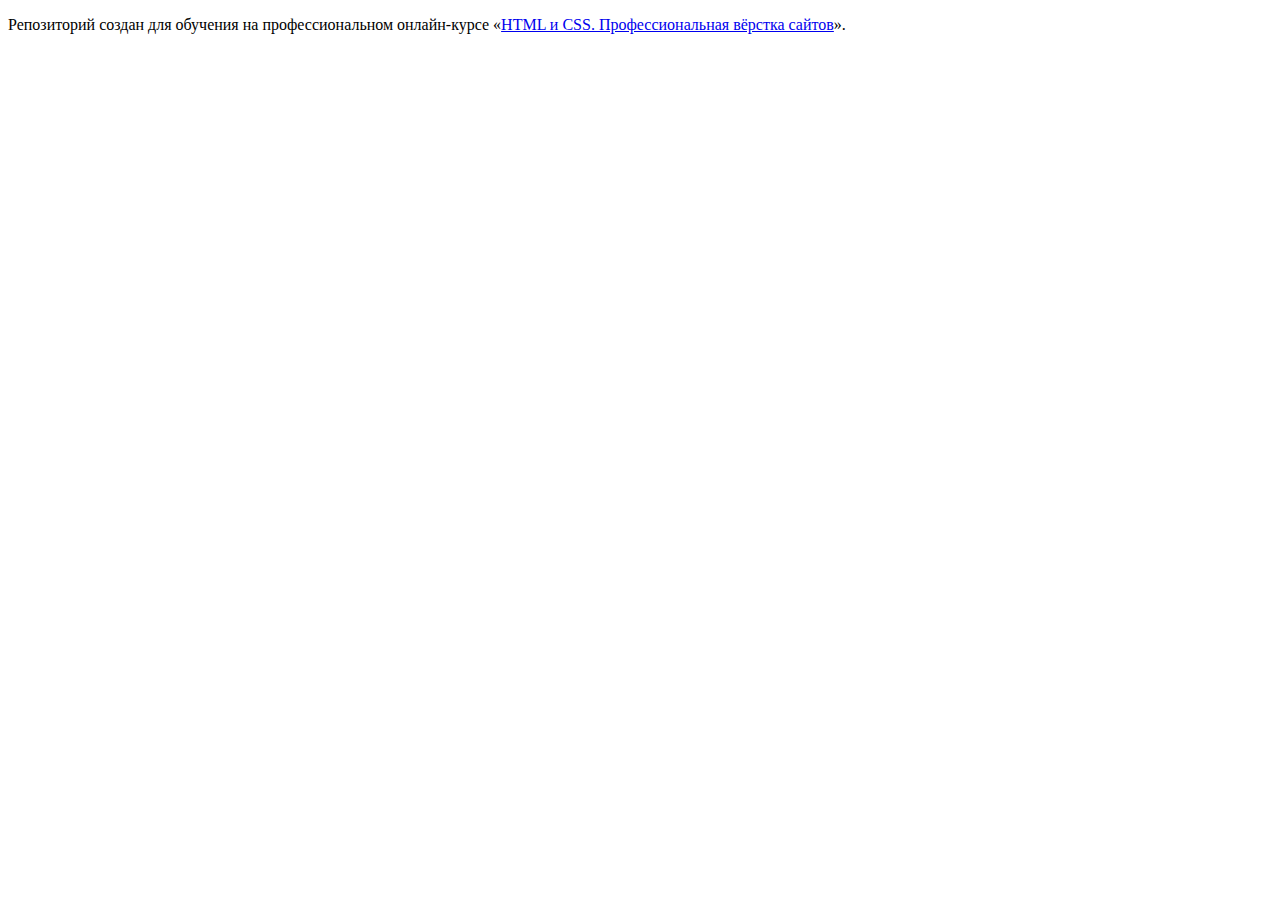
==== index.html @ 9b31ccfd ":hatching_chick:" ====
<!DOCTYPE html>
<html lang="ru">
  <head>
    <meta charset="utf-8">
    <title>HTML Academy: Девайс</title>
  </head>
  <body>

    <p>Репозиторий создан для обучения на профессиональном онлайн‑курсе «<a href="https://htmlacademy.ru/intensive/htmlcss">HTML и CSS. Профессиональная вёрстка сайтов</a>».</p>

  </body>
</html>
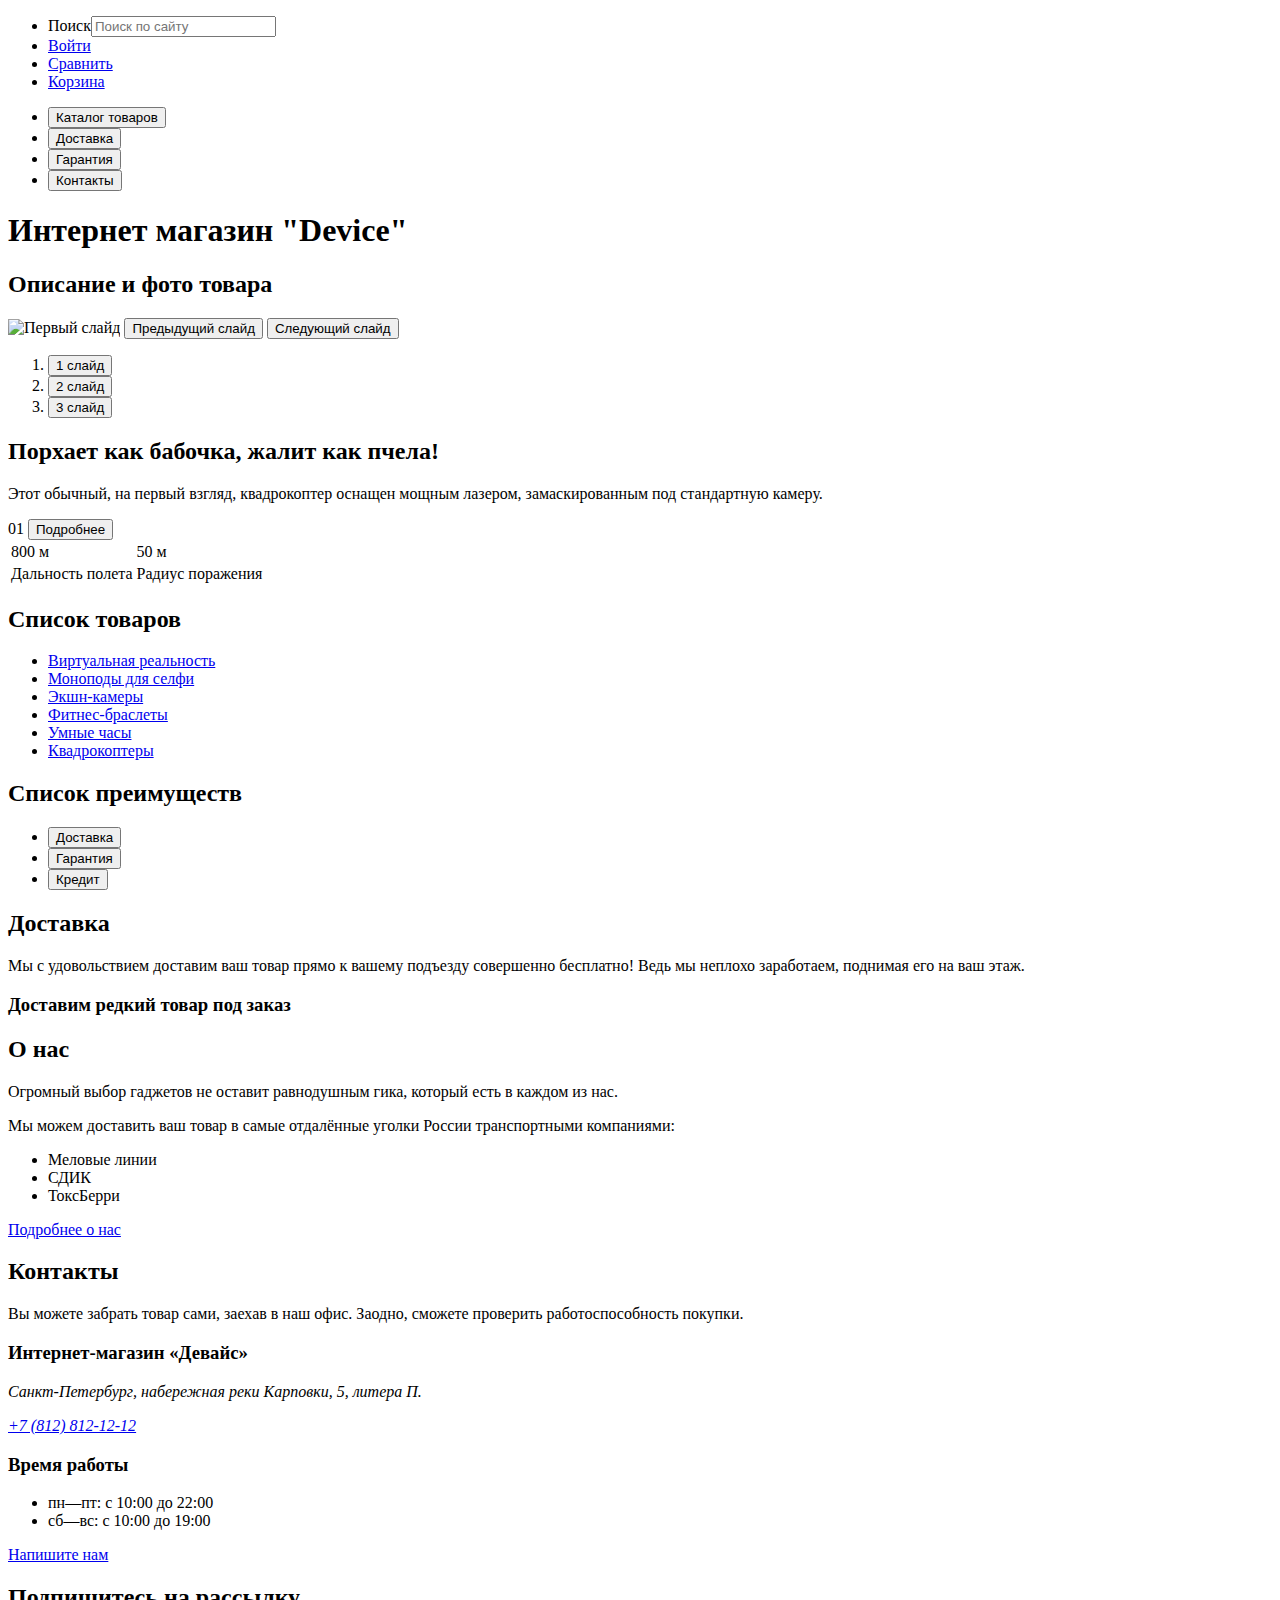
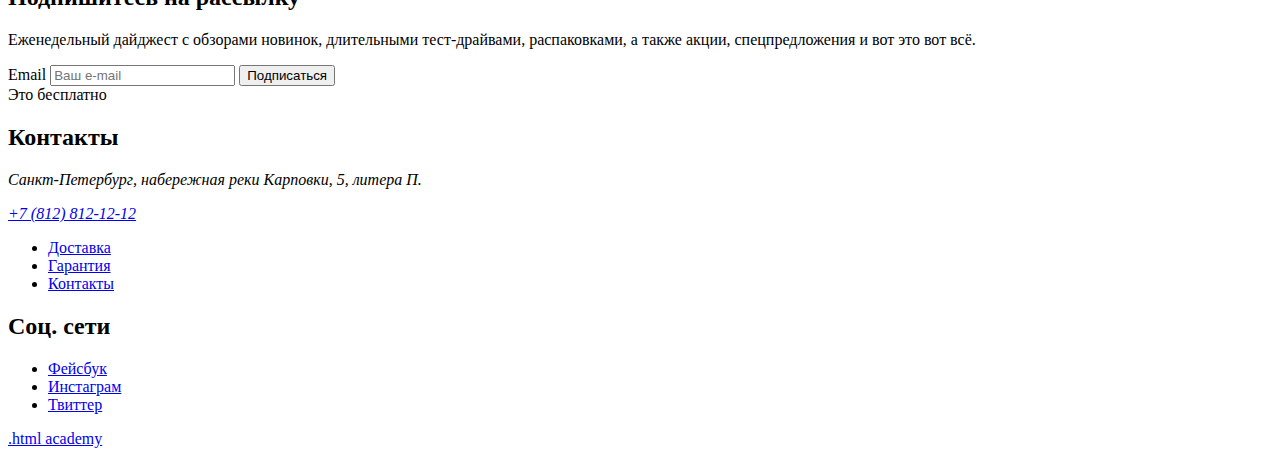
==== commit a4a8a93f: "Update index.html" ====
--- a/index.html
+++ b/index.html
@@ -5,8 +5,208 @@
     <title>HTML Academy: Девайс</title>
   </head>
   <body>
-
-    <p>Репозиторий создан для обучения на профессиональном онлайн‑курсе «<a href="https://htmlacademy.ru/intensive/htmlcss">HTML и CSS. Профессиональная вёрстка сайтов</a>».</p>
-
+    <header class="page-header">
+      <nav class="main-navigation">
+        <ul class="navigation-list navigation-user">
+          <li class="navigation-item">
+            <label class="visually-hidden">
+                Поиск<input type="search" name="search" id="search" placeholder="Поиск по сайту">
+            </label>
+          </li>
+          <li class="navigation-item">
+            <a class="navigation-link" href="#">Войти</a>
+          </li>
+          <li class="navigation-item">
+            <a class="navigation-link" href="#">Сравнить</a>
+          </li>
+          <li class="navigation-item">
+            <a class="navigation-link" href="#">Корзина</a>
+          </li>
+          </ul>
+          <ul class="navigation-list">
+          <li class="navigation-item">
+            <button class="navigation-button button">Каталог товаров</button>
+          </li>
+          <li class="navigation-item">
+            <button class="navigation-button button">Доставка</button>
+          </li>
+          <li class="navigation-item">
+            <button class="navigation-button button">Гарантия</button>
+          </li>
+          <li class="navigation-item">
+            <button class="navigation-button button">Контакты</button>
+          </li>
+          </ul>
+        </nav>
+    </header>
+    <main class="main-index">
+      <h1>Интернет магазин "Device"</h1>
+      <section class="slider">
+        <h2 class="visually-hidden">Описание и фото товара</h2>
+        <div class="gallery">
+            <img class="slider-image" src="" alt="Первый слайд">
+            <button class="slider-button slider-prev" type="button">
+              <span class="visually-hidden">Предыдущий слайд</span>
+            </button>
+            <button class="slider-button slider-next" type="button">
+              <span class="visually-hidden">Следующий слайд</span>
+            </button>
+            <ol class="slider-pagination">
+              <li class="slider-pagination-item">
+                <button class="slider-pagination-button">
+                  <span class="visually-hidden">1 слайд</span>
+                </button>
+              </li>
+              <li class="slider-pagination-item">
+                <button class="slider-pagination-button">
+                  <span class="visually-hidden">2 слайд</span>
+                </button>
+              </li>
+              <li class="slider-pagination-item">
+                <button class="slider-pagination-button">
+                  <span class="visually-hidden">3 слайд</span>
+                </button>
+              </li>
+            </ol>
+          </div>
+          <div class="describe">
+            <h2 class="describe-title">Порхает как бабочка, жалит как пчела!</h2>
+            <p class="describe-text">Этот обычный, на первый взгляд, квадрокоптер оснащен мощным лазером, замаскированным под стандартную камеру.</p>
+            <span class="describe-number">01</span>
+            <button class="button button-more">Подробнее</button>
+            <table class="information">
+              <tr>
+                <td class="information-title">800 м</td>
+                <td class="information-title">50 м</td>
+              </tr>
+              <tr>
+                <td class="information-subtitle">Дальность полета</td>
+                <td class="information-subtitle">Радиус поражения</td>
+              </tr>
+            </table>
+          </div>
+      </section>
+      <section class="products">
+        <h2 class="visually-hidden">Список товаров</h2>
+        <ul class="products-list">
+          <li class="products-item">
+            <a class="products-description" href="#">Виртуальная реальность</a>
+          </li>
+          <li class="products-item">
+            <a class="products-description" href="#">Моноподы для селфи</a>
+          </li>
+          <li class="products-item">
+            <a class="products-description" href="#">Экшн-камеры</a>
+          </li>
+          <li class="products-item">
+            <a class="products-description" href="#">Фитнес-браслеты</a>
+          </li>
+          <li class="products-item">
+            <a class="products-description" href="#">Умные часы</a>
+          </li>
+          <li class="products-item">
+            <a class="products-description" href="#">Квадрокоптеры</a>
+          </li>
+        </ul>
+      </section>
+      <section class="advantages">
+        <h2 class="visually-hidden">Список преимуществ</h2>
+        <ul>
+          <li>
+            <button class="button advantages-button">Доставка</button>
+          </li>
+          <li>
+            <button class="button advantages-button">Гарантия</button>
+          </li>
+          <li>
+            <button class="button advantages-button">Кредит</button>
+          </li>
+        </ul>
+      </section>
+        <section class="advantages-describe">
+          <h2>Доставка</h2>
+          <p>Мы с удовольствием доставим ваш товар прямо к вашему подъезду совершенно бесплатно! Ведь мы неплохо заработаем, поднимая его на ваш этаж.</p>
+        </section>
+        <h3>Доставим редкий товар под заказ</h3>
+        <section class="about-us">
+          <h2 class="about-title">О нас</h2>
+          <p>Огромный выбор гаджетов не оставит равнодушным гика, который есть в каждом из нас.</p>
+            <p>Мы можем доставить ваш товар в самые отдалённые уголки России транспортными компаниями:</p>
+            <ul class="transport-companies">
+              <li class="company company-1">Меловые линии</li>
+              <li class="company company-2">СДИК</li>
+              <li class="company company-3">ТоксБерри</li>
+            </ul>
+            <a class="button button-about" href="#">Подробнее о нас</a>
+        </section>
+        <section class="contacts">
+          <h2 class="contacts-title">Контакты</h2>
+          <p>Вы можете забрать товар сами, заехав в наш офис. Заодно, сможете проверить работоспособность покупки. </p>
+          <h3 class="contacts-subtitle">Интернет-магазин «Девайс»</h3>
+          <address class="contacts-address">
+            <p class="contacts-address-text">Санкт-Петербург, набережная реки Карповки, 5, литера П.</p>
+            <a class="contacts-phone" href="tel:78128121212">+7 (812) 812-12-12</a>
+          </address>
+          <h3 class="contacts-subtitle">Время работы</h3>
+          <ul class="contacts-schedule">
+            <li class="contacts-schedule-item">пн—пт: с 10:00 до 22:00</li>
+                <li class="contacts-schedule-item">сб—вс: с 10:00 до 19:00</li>
+          </ul>
+          <a class="button button-feedback" href="#">Напишите нам</a>
+        </section>
+        <section class="subscribe">
+          <h2 class="subscribe-title">Подпишитесь на рассылку</h2>
+          <p>Еженедельный дайджест с обзорами новинок, длительными тест-драйвами, распаковками, а также акции, спецпредложения и вот это вот всё.</p>
+          <form class="subscribe-form">
+                <label class="visually-hidden" for="email">Email</label>
+                <input type="email" name="email" id="email" placeholder="Ваш e-mail">
+                <input class="button subscribe-button" type="submit" value="Подписаться">
+          </form>
+            <span class="subscribe-text">Это бесплатно</span>
+        </section>
+    </main>
+    <footer class="page-footer">
+      <section class="footer-contacts">
+        <h2 class="visually-hidden">Контакты</h2>
+            <address class="footer-contacts-address">
+            <p class="footer-contacts-address-text">Санкт-Петербург, набережная реки Карповки, 5, литера П.</p>
+            <a class="footer-contacts-phone" href="tel:78128121212">+7 (812) 812-12-12</a>
+          </address>
+        </section>
+        <nav class="footer-nav">
+            <ul class="footer-navigation-list">
+          <li class="footer-navigation-item">
+            <a class="footer-navigation-link" href="#">Доставка</a>
+          </li>
+          <li class="footer-navigation-item">
+            <a class="footer-navigation-link" href="#">Гарантия</a>
+          </li>
+          <li class="footer-navigation-item">
+            <a class="footer-navigation-link" href="#">Контакты</a>
+          </li>
+          </ul>
+        </nav>
+        <section class="footer-social">
+          <h2 class="visually-hidden">Соц. сети</h2>
+          <ul class="footer-social-list">
+            <li class="footer-social-item">
+              <a class="link" href="#">
+                <span class="visually-hidden">Фейсбук</span>
+              </a>
+            </li>
+            <li class="footer-social-item">
+              <a class="link" href="#">
+                <span class="visually-hidden">Инстаграм</span>
+              </a>
+            </li>
+            <li class="footer-social-item">
+              <a class="link" href="#">
+                <span class="visually-hidden">Твиттер</span>
+              </a>
+            </li>
+          </ul>
+          <a class="htmlacademy-link visually-hidden" href="https://htmlacademy.ru/">.html academy</a></p>
+        </section>
+    </footer>
   </body>
 </html>
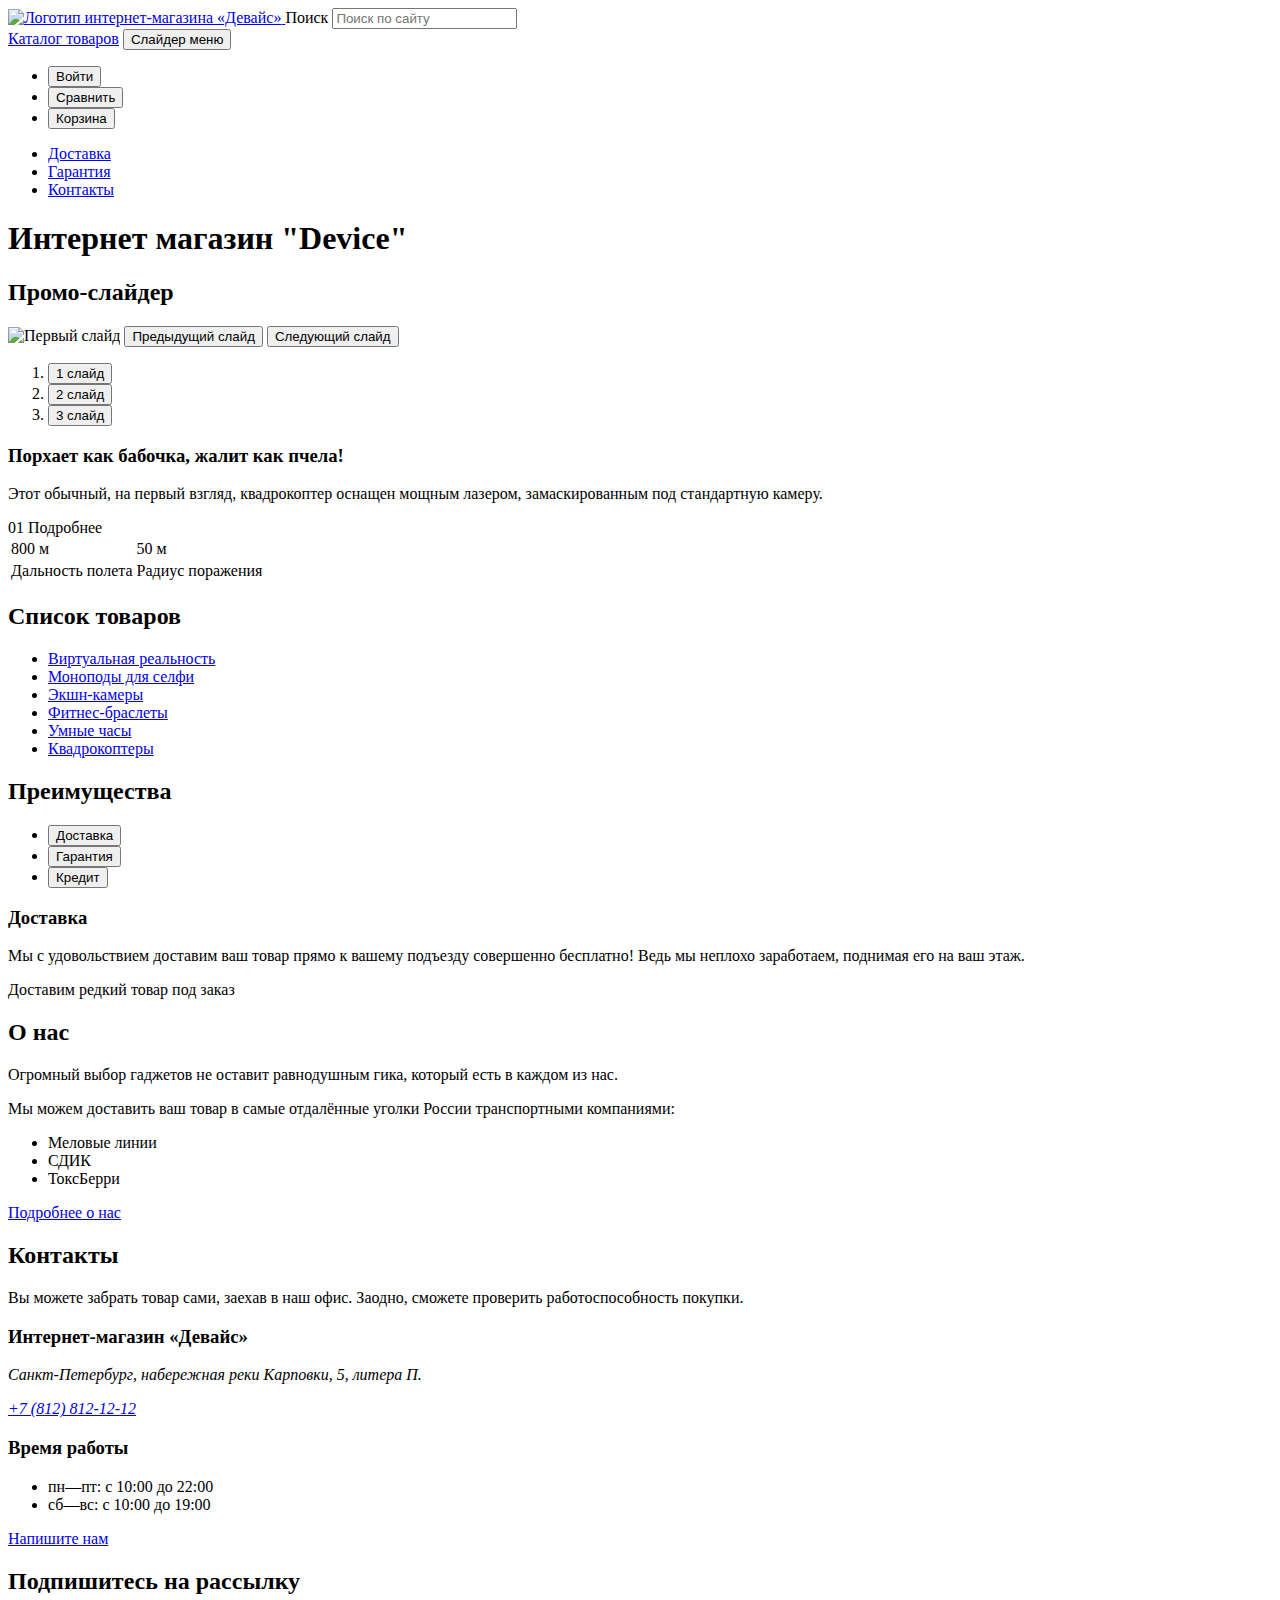
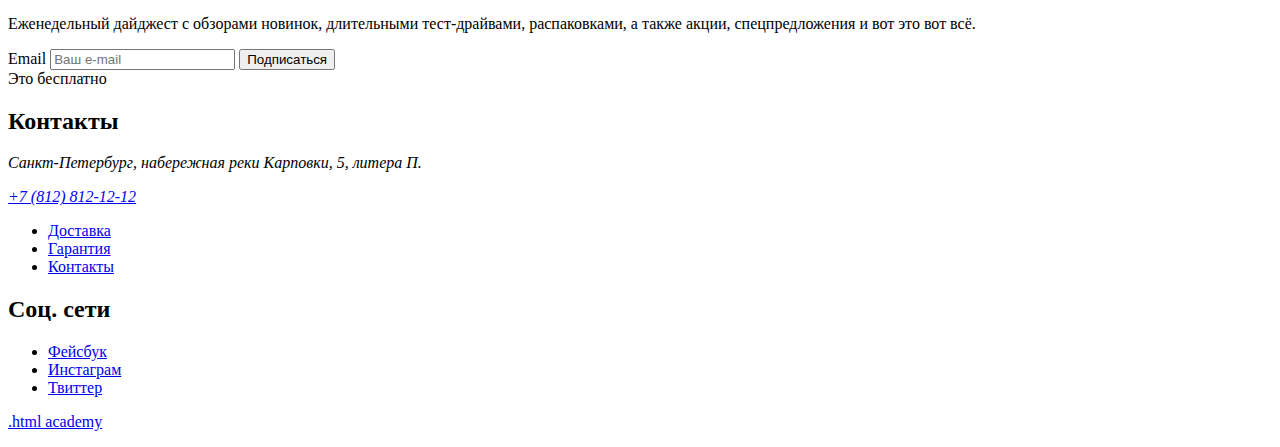
==== commit a13db73d: "Update index.html" ====
--- a/index.html
+++ b/index.html
@@ -6,43 +6,45 @@
   </head>
   <body>
     <header class="page-header">
-      <nav class="main-navigation">
-        <ul class="navigation-list navigation-user">
-          <li class="navigation-item">
-            <label class="visually-hidden">
-                Поиск<input type="search" name="search" id="search" placeholder="Поиск по сайту">
-            </label>
-          </li>
-          <li class="navigation-item">
-            <a class="navigation-link" href="#">Войти</a>
-          </li>
-          <li class="navigation-item">
-            <a class="navigation-link" href="#">Сравнить</a>
-          </li>
-          <li class="navigation-item">
-            <a class="navigation-link" href="#">Корзина</a>
-          </li>
-          </ul>
-          <ul class="navigation-list">
-          <li class="navigation-item">
-            <button class="navigation-button button">Каталог товаров</button>
-          </li>
-          <li class="navigation-item">
-            <button class="navigation-button button">Доставка</button>
-          </li>
-          <li class="navigation-item">
-            <button class="navigation-button button">Гарантия</button>
-          </li>
-          <li class="navigation-item">
-            <button class="navigation-button button">Контакты</button>
-          </li>
-          </ul>
-        </nav>
+      <header class="page-header">
+      <a class="navigation-logo" href="index.html">
+        <img class="page-header-logo" alt="Логотип интернет-магазина «Девайс»" src="">
+      </a>
+      <label class="visually-hidden">Поиск
+        <input class="search" type="search" name="search" id="search" placeholder="Поиск по сайту">
+      </label>
+      <nav class="main-nav">
+        <a class="button catalog-button" href="catalog.html">Каталог товаров</a>
+        <button class="button visually-hidden">Слайдер меню</button>
+      </nav>
+      <ul class="navigation-list navigation-user">
+        <li class="navigation-item">
+          <button class="button navigation-button">Войти</button>
+        </li>
+        <li class="navigation-item">
+          <button class="button navigation-button">Сравнить</button>
+        </li>
+        <li class="navigation-item">
+          <button class="button navigation-button">Корзина</button>
+        </li>
+      </ul>
+      <ul class="navigation-list navigation-site">
+        <li class="navigation-item">
+          <a class="button user-navigation-button" href="#">Доставка</a>
+        </li>
+        <li class="navigation-item">
+          <a class="button user-navigation-button" href="#">Гарантия</a>
+        </li>
+        <li class="navigation-item">
+          <a class="button user-navigation-button" href="#">Контакты</a>
+        </li>
+      </ul>
+    </header>
     </header>
     <main class="main-index">
       <h1>Интернет магазин "Device"</h1>
-      <section class="slider">
-        <h2 class="visually-hidden">Описание и фото товара</h2>
+      <section class="slider-describe">
+        <h2 class="visually-hidden">Промо-слайдер</h2>
         <div class="gallery">
             <img class="slider-image" src="" alt="Первый слайд">
             <button class="slider-button slider-prev" type="button">
@@ -68,12 +70,10 @@
                 </button>
               </li>
             </ol>
-          </div>
-          <div class="describe">
-            <h2 class="describe-title">Порхает как бабочка, жалит как пчела!</h2>
+            <h3 class="describe-title">Порхает как бабочка, жалит как пчела!</h3>
             <p class="describe-text">Этот обычный, на первый взгляд, квадрокоптер оснащен мощным лазером, замаскированным под стандартную камеру.</p>
             <span class="describe-number">01</span>
-            <button class="button button-more">Подробнее</button>
+            <a class="button button-more">Подробнее</a>
             <table class="information">
               <tr>
                 <td class="information-title">800 м</td>
@@ -85,6 +85,8 @@
               </tr>
             </table>
           </div>
+          <div>
+          </div>
       </section>
       <section class="products">
         <h2 class="visually-hidden">Список товаров</h2>
@@ -110,25 +112,25 @@
         </ul>
       </section>
       <section class="advantages">
-        <h2 class="visually-hidden">Список преимуществ</h2>
-        <ul>
-          <li>
-            <button class="button advantages-button">Доставка</button>
-          </li>
-          <li>
-            <button class="button advantages-button">Гарантия</button>
-          </li>
-          <li>
-            <button class="button advantages-button">Кредит</button>
-          </li>
-        </ul>
-      </section>
-        <section class="advantages-describe">
-          <h2>Доставка</h2>
+        <h2 class="visually-hidden">Преимущества</h2>
+        <div class="advantages-slider">
+          <ul class="advantages-list">
+            <li>
+              <button class="button advantages-button">Доставка</button>
+            </li>
+            <li>
+              <button class="button advantages-button">Гарантия</button>
+            </li>
+            <li>
+              <button class="button advantages-button">Кредит</button>
+            </li>
+          </ul>
+          <h3>Доставка</h3>
           <p>Мы с удовольствием доставим ваш товар прямо к вашему подъезду совершенно бесплатно! Ведь мы неплохо заработаем, поднимая его на ваш этаж.</p>
-        </section>
-        <h3>Доставим редкий товар под заказ</h3>
-        <section class="about-us">
+        </div>
+          <span class="advantages-text">Доставим редкий товар под заказ</span>
+      </section>
+      <section class="about-us">
           <h2 class="about-title">О нас</h2>
           <p>Огромный выбор гаджетов не оставит равнодушным гика, который есть в каждом из нас.</p>
             <p>Мы можем доставить ваш товар в самые отдалённые уголки России транспортными компаниями:</p>
@@ -138,8 +140,8 @@
               <li class="company company-3">ТоксБерри</li>
             </ul>
             <a class="button button-about" href="#">Подробнее о нас</a>
-        </section>
-        <section class="contacts">
+      </section>
+      <section class="contacts">
           <h2 class="contacts-title">Контакты</h2>
           <p>Вы можете забрать товар сами, заехав в наш офис. Заодно, сможете проверить работоспособность покупки. </p>
           <h3 class="contacts-subtitle">Интернет-магазин «Девайс»</h3>
@@ -153,17 +155,17 @@
                 <li class="contacts-schedule-item">сб—вс: с 10:00 до 19:00</li>
           </ul>
           <a class="button button-feedback" href="#">Напишите нам</a>
-        </section>
-        <section class="subscribe">
-          <h2 class="subscribe-title">Подпишитесь на рассылку</h2>
-          <p>Еженедельный дайджест с обзорами новинок, длительными тест-драйвами, распаковками, а также акции, спецпредложения и вот это вот всё.</p>
-          <form class="subscribe-form">
-                <label class="visually-hidden" for="email">Email</label>
-                <input type="email" name="email" id="email" placeholder="Ваш e-mail">
-                <input class="button subscribe-button" type="submit" value="Подписаться">
-          </form>
-            <span class="subscribe-text">Это бесплатно</span>
-        </section>
+      </section>
+      <section class="subscribe">
+        <h2 class="subscribe-title">Подпишитесь на рассылку</h2>
+        <p>Еженедельный дайджест с обзорами новинок, длительными тест-драйвами, распаковками, а также акции, спецпредложения и вот это вот всё.</p>
+        <form class="subscribe-form">
+          <label class="visually-hidden" for="email">Email</label>
+          <input type="email" name="email" id="email" placeholder="Ваш e-mail">
+          <input class="button subscribe-button" type="submit" value="Подписаться">
+        </form>
+          <span class="subscribe-text">Это бесплатно</span>
+      </section>
     </main>
     <footer class="page-footer">
       <section class="footer-contacts">
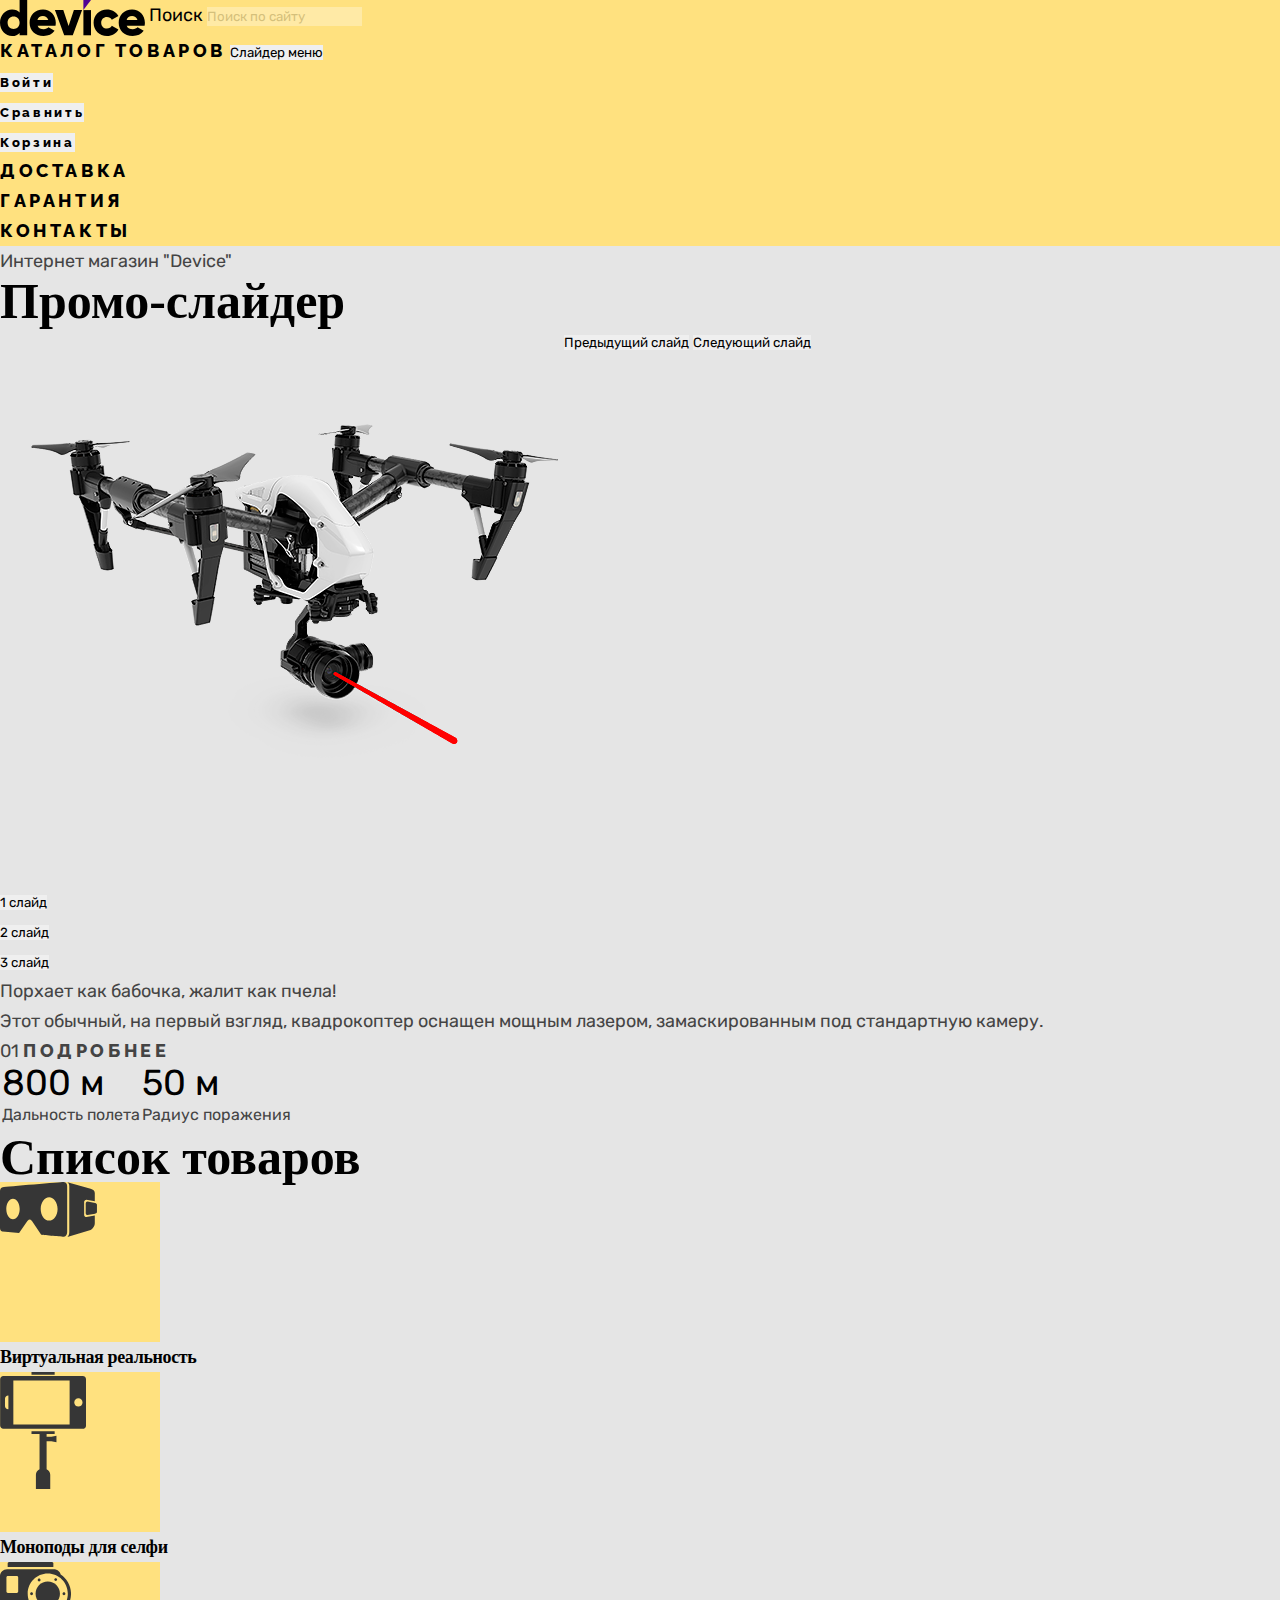
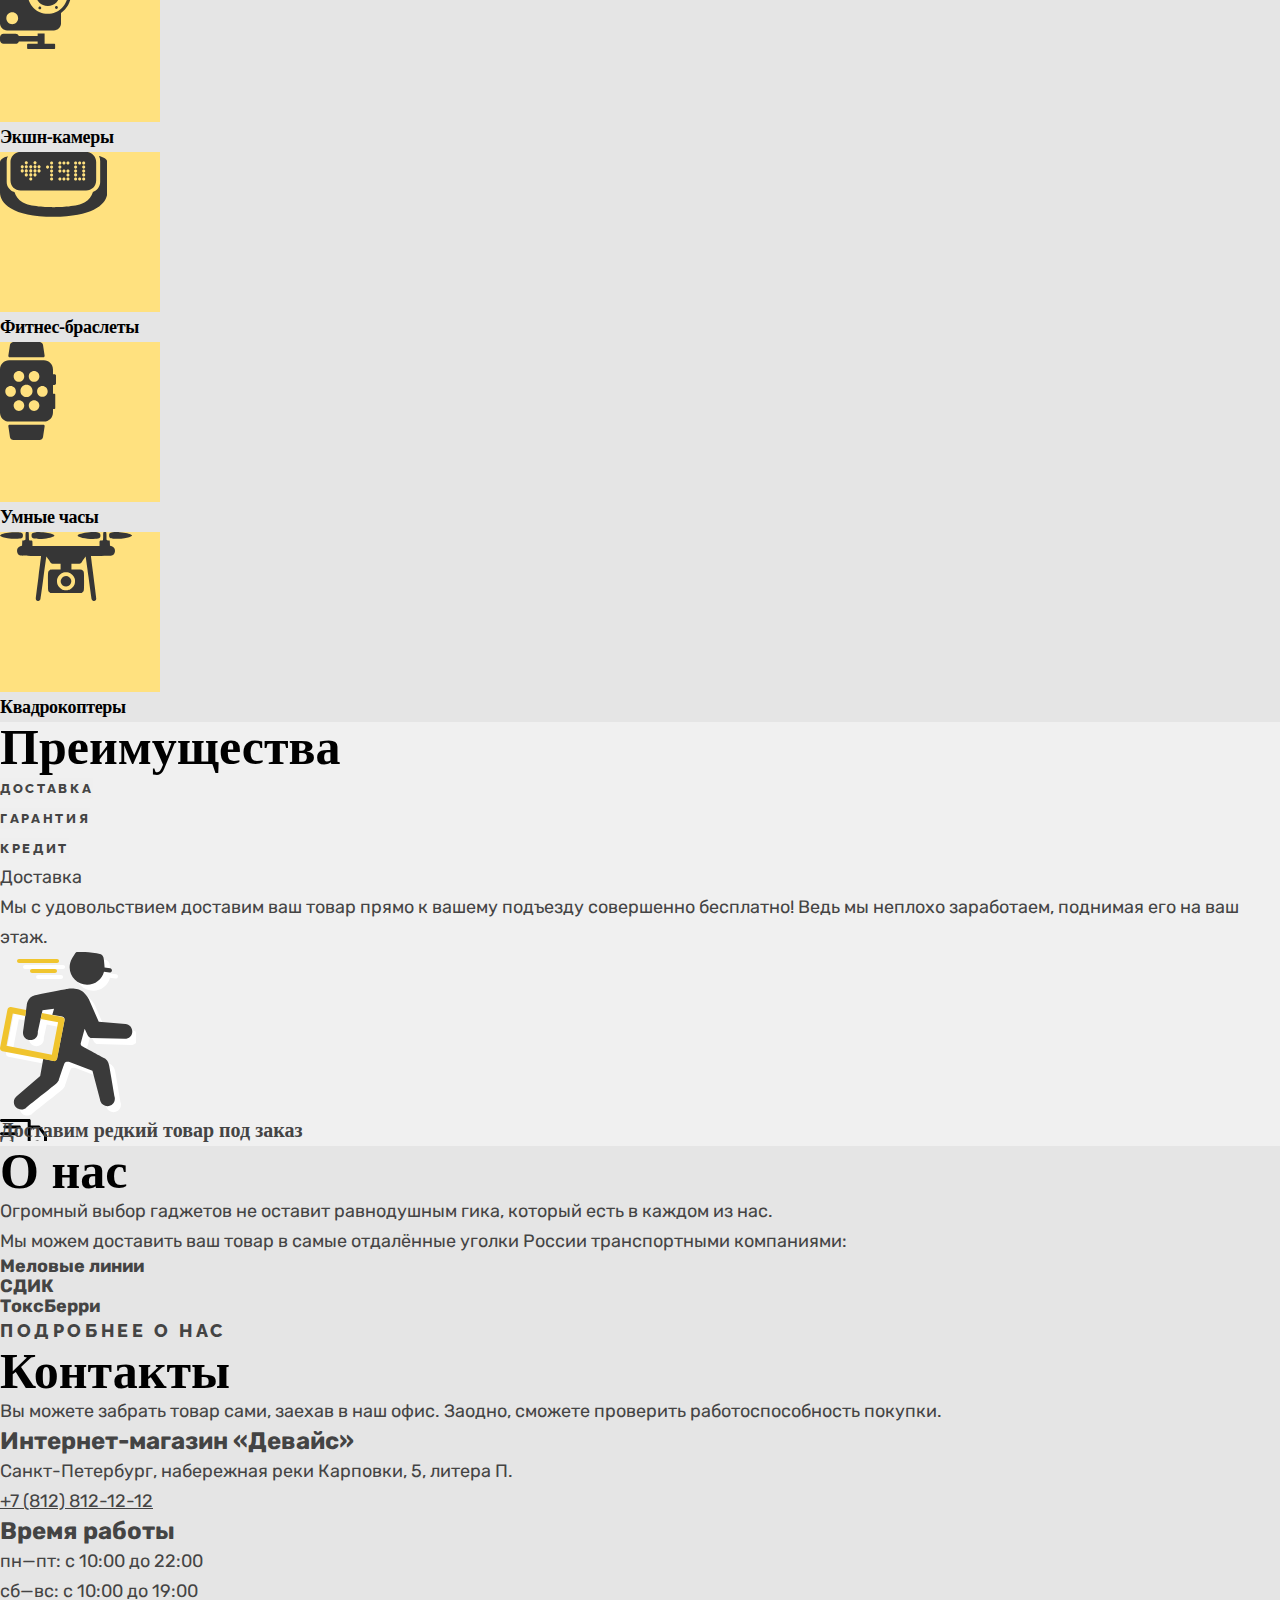
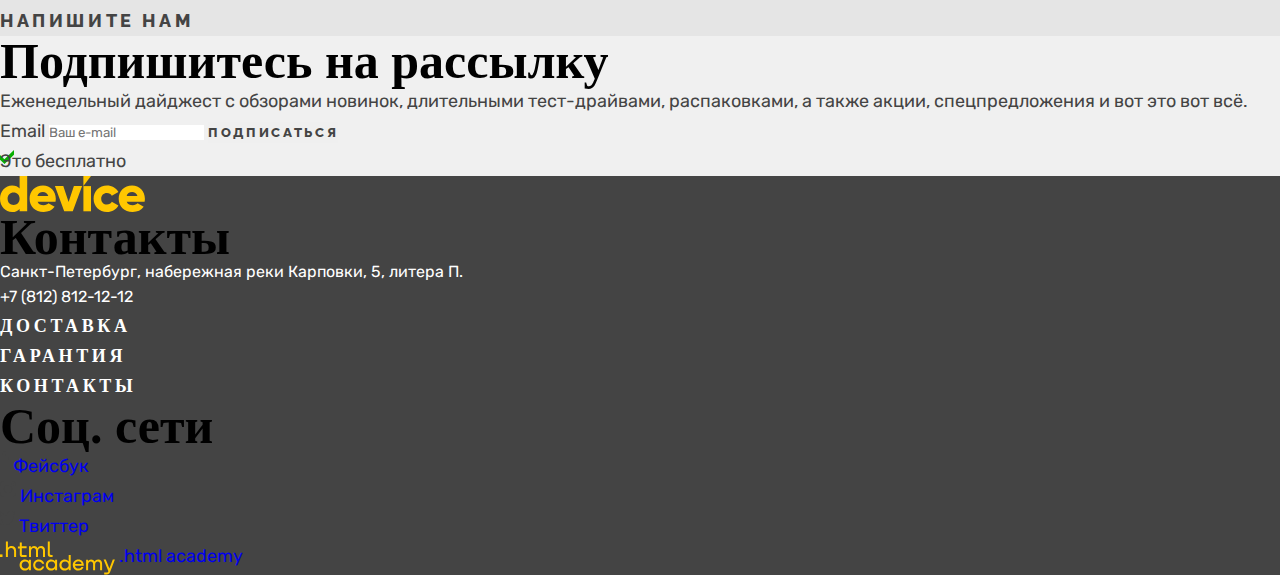
==== commit 96231b55: "Графика и базовая стилизация страниц" ====
--- a/index.html
+++ b/index.html
@@ -2,20 +2,21 @@
 <html lang="ru">
   <head>
     <meta charset="utf-8">
+    <link rel="stylesheet" href="css/styles.css">
     <title>HTML Academy: Девайс</title>
   </head>
   <body>
     <header class="page-header">
       <header class="page-header">
       <a class="navigation-logo" href="index.html">
-        <img class="page-header-logo" alt="Логотип интернет-магазина «Девайс»" src="">
+        <img class="page-header-logo" src="img/main-logo.svg" alt="Логотип интернет-магазина «Девайс»" width="145" height="36">
       </a>
       <label class="visually-hidden">Поиск
         <input class="search" type="search" name="search" id="search" placeholder="Поиск по сайту">
       </label>
       <nav class="main-nav">
         <a class="button catalog-button" href="catalog.html">Каталог товаров</a>
-        <button class="button visually-hidden">Слайдер меню</button>
+        <button class="button-menu visually-hidden">Слайдер меню</button>
       </nav>
       <ul class="navigation-list navigation-user">
         <li class="navigation-item">
@@ -42,11 +43,11 @@
     </header>
     </header>
     <main class="main-index">
-      <h1>Интернет магазин "Device"</h1>
+      <h1 class="visually-hidden">Интернет магазин "Device"</h1>
       <section class="slider-describe">
         <h2 class="visually-hidden">Промо-слайдер</h2>
         <div class="gallery">
-            <img class="slider-image" src="" alt="Первый слайд">
+            <img class="slider-image" src="img/slider-1.png" alt="Первый слайд" width="560" height="560">
             <button class="slider-button slider-prev" type="button">
               <span class="visually-hidden">Предыдущий слайд</span>
             </button>
@@ -73,7 +74,7 @@
             <h3 class="describe-title">Порхает как бабочка, жалит как пчела!</h3>
             <p class="describe-text">Этот обычный, на первый взгляд, квадрокоптер оснащен мощным лазером, замаскированным под стандартную камеру.</p>
             <span class="describe-number">01</span>
-            <a class="button button-more">Подробнее</a>
+            <a class="button button-more" href="#">Подробнее</a>
             <table class="information">
               <tr>
                 <td class="information-title">800 м</td>
@@ -92,23 +93,29 @@
         <h2 class="visually-hidden">Список товаров</h2>
         <ul class="products-list">
           <li class="products-item">
-            <a class="products-description" href="#">Виртуальная реальность</a>
-          </li>
-          <li class="products-item">
-            <a class="products-description" href="#">Моноподы для селфи</a>
-          </li>
-          <li class="products-item">
-            <a class="products-description" href="#">Экшн-камеры</a>
-          </li>
-          <li class="products-item">
-            <a class="products-description" href="#">Фитнес-браслеты</a>
-          </li>
-          <li class="products-item">
-            <a class="products-description" href="#">Умные часы</a>
-          </li>
-          <li class="products-item">
-            <a class="products-description" href="#">Квадрокоптеры</a>
-          </li>
+            <img class="product-picture" src="img/product-1.svg" alt="VR" width="97" height="55">
+          </li>
+          <a class="products-description" href="#">Виртуальная реальность</a>
+          <li class="products-item">
+            <img class="product-picture" src="img/product-2.svg" alt="Моноподы" width="86" height="117">
+          </li>
+          <a class="products-description" href="#">Моноподы для селфи</a>
+          <li class="products-item">
+            <img class="product-picture" src="img/product-3.svg" alt="Камеры" width="71" height="87">
+          </li>
+          <a class="products-description" href="#">Экшн-камеры</a>
+          <li class="products-item">
+            <img class="product-picture" src="img/product-4.svg" alt="Браслеты" width="107" height="65">
+          </li>
+          <a class="products-description" href="#">Фитнес-браслеты</a>
+          <li class="products-item">
+            <img class="product-picture" src="img/product-5.svg" alt="Часы" width="56" height="98">
+          </li>
+          <a class="products-description" href="#">Умные часы</a>
+          <li class="products-item">
+            <img class="product-picture" src="img/product-6.svg" alt="Квадрокоптеры" width="132" height="69">
+          </li>
+          <a class="products-description" href="#">Квадрокоптеры</a>
         </ul>
       </section>
       <section class="advantages">
@@ -127,6 +134,7 @@
           </ul>
           <h3>Доставка</h3>
           <p>Мы с удовольствием доставим ваш товар прямо к вашему подъезду совершенно бесплатно! Ведь мы неплохо заработаем, поднимая его на ваш этаж.</p>
+          <img src="img/delivery.svg">
         </div>
           <span class="advantages-text">Доставим редкий товар под заказ</span>
       </section>
@@ -168,15 +176,18 @@
       </section>
     </main>
     <footer class="page-footer">
+      <a class="footer-logo" href="index.html">
+        <img class="footer-logo" src="img/footer-logo.svg" alt="Логотип интернет-магазина «Девайс»" width="145" height="36">
+      </a>
       <section class="footer-contacts">
         <h2 class="visually-hidden">Контакты</h2>
-            <address class="footer-contacts-address">
+          <address class="footer-contacts-address">
             <p class="footer-contacts-address-text">Санкт-Петербург, набережная реки Карповки, 5, литера П.</p>
             <a class="footer-contacts-phone" href="tel:78128121212">+7 (812) 812-12-12</a>
           </address>
-        </section>
-        <nav class="footer-nav">
-            <ul class="footer-navigation-list">
+      </section>
+      <div class="footer-nav">
+        <ul class="footer-navigation-list">
           <li class="footer-navigation-item">
             <a class="footer-navigation-link" href="#">Доставка</a>
           </li>
@@ -186,29 +197,33 @@
           <li class="footer-navigation-item">
             <a class="footer-navigation-link" href="#">Контакты</a>
           </li>
-          </ul>
-        </nav>
-        <section class="footer-social">
-          <h2 class="visually-hidden">Соц. сети</h2>
-          <ul class="footer-social-list">
-            <li class="footer-social-item">
-              <a class="link" href="#">
-                <span class="visually-hidden">Фейсбук</span>
-              </a>
-            </li>
-            <li class="footer-social-item">
-              <a class="link" href="#">
-                <span class="visually-hidden">Инстаграм</span>
-              </a>
-            </li>
-            <li class="footer-social-item">
-              <a class="link" href="#">
-                <span class="visually-hidden">Твиттер</span>
-              </a>
-            </li>
-          </ul>
-          <a class="htmlacademy-link visually-hidden" href="https://htmlacademy.ru/">.html academy</a></p>
-        </section>
+        </ul>
+      </div>
+      <section class="footer-social">
+        <h2 class="visually-hidden">Соц. сети</h2>
+        <ul class="footer-social-list">
+          <li class="footer-social-item">
+            <a class="link" href="#">
+              <img src="img/facebook-logo.svg" alt="Логотип фейсбука" width="9" height="18">
+              <span class="visually-hidden">Фейсбук</span>
+            </a>
+          </li>
+          <li class="footer-social-item">
+            <a class="link" href="#">
+              <img src="img/inst-logo.svg" alt="Логотип инстаграмма" width="16" height="16">
+              <span class="visually-hidden">Инстаграм</span>
+            </a>
+          </li>
+          <li class="footer-social-item">
+            <a class="link" href="#">
+              <img src="img/twit-logo.svg" alt="Логотип твиттера" width="15" height="14">
+              <span class="visually-hidden">Твиттер</span>
+            </a>
+          </li>
+        </ul>
+        <img src="img/html-logo.svg" alt="Логитип академии" width="115" height="34">
+        <a class="htmlacademy-link visually-hidden" href="https://htmlacademy.ru/">.html academy</a></p>
+      </section>
     </footer>
   </body>
 </html>
--- a/css/styles.css
+++ b/css/styles.css
@@ -0,0 +1,302 @@
+@font-face {
+font-family: "Rubik";
+font-style: normal;
+font-weight: 400;
+src: url("../fonts/rubik/rubik-400.woff2") format("woff2");
+font-display: swap;
+}
+
+@font-face {
+font-family: "Rubik";
+font-style: normal;
+font-weight: 700;
+src: url("../fonts/rubik/rubik-700.woff2") format("woff2");
+font-display: swap;
+}
+
+@font-face {
+font-family: "Rubik";
+font-style: normal;
+font-weight: 800;
+src: url("../fonts/rubik/rubik-800.woff2") format("woff2");
+font-display: swap;
+}
+
+@font-face{
+  font-family: "Ralewey";
+  font-style: normal;
+  font-weight: 800;
+  src: url("../fonts/raleway/raleway-800.woff2") format("woff2");
+  font-display: swap;
+}
+
+/*Обнуление*/
+*{
+  padding: 0;
+  margin: 0;
+  border: 0;
+}
+*,*:before,*:after{
+  -moz-box-sizing: border-box;
+  -webkit-box-sizing: border-box;
+  box-sizing: border-box;
+}
+:focus,:active{outline: none;}
+a:focus,a:active{outline: none;}
+
+nav,footer,header,aside{display: block;}
+
+html,body{
+  height: 100%;
+  width: 100%;
+  font-size: 100%;
+  line-height: 1;
+  font-size: 14px;
+  -ms-text-size-adjust: 100%;
+  -moz-text-size-adjust: 100%;
+  -webkit-text-size-adjust: 100%;
+}
+input,button,textarea{font-family:inherit;}
+
+input::-ms-clear{display: none;}
+button{cursor: pointer;}
+button::-moz-focus-inner {padding:0;border:0;}
+a, a:visited{text-decoration: none;}
+a:hover{text-decoration: none;}
+ul li{list-style: none;}
+img{vertical-align: top;}
+
+h1,h2,h3,h4,h5,h6{font-size:inherit;font-weight: 400;}
+/*--------------------*/
+
+body{
+  font-family: "Rubik", sans-serif;
+  font-size: 18px;
+  line-height: 30px;
+  background-color: #E5E5E5;
+  color: #444444;
+}
+
+h2{
+  font-family: Raleway;
+  font-weight: 800;
+  font-size: 50px;
+  line-height: 50px;
+  color: #000;
+}
+
+address{
+  font-style: normal;
+}
+
+/*
+.visually-hidden{
+  display: none;
+}
+*/
+
+.button{
+  font-family: "Ralewey", sans-serif;
+  line-height: 21px;
+  font-weight: 800;
+  text-align: center;
+  text-decoration: none;
+  letter-spacing: 0.2em;
+  text-transform: uppercase;
+  color: inherit;
+}
+
+.navigation-button{
+  font-weight: normal;
+  line-height: 19px;
+  text-transform: none;
+}
+
+.page-header{
+  background-color: #FFE17F;
+  color: #000;
+}
+
+.search{
+  line-height: 19px;
+  color: #000;
+  opacity: 0.3;
+}
+
+/*.describe-number{
+  font-family: Rubik;
+  font-weight: 800;
+  font-size: 180px;
+  line-height: 30px;
+}
+*/
+
+.information-title{
+  font-size: 36px;
+  color: #000;
+}
+
+.information-subtitle{
+  font-size: 16px;
+}
+
+
+.products-item{
+  width: 160px;
+  height: 160px;
+  background: #FFE17F;
+}
+
+.products-description{
+  font-family: Raleway;
+  font-weight: 800;
+  line-height: 24px;
+  letter-spacing: -0.02em;
+  color: #000;
+}
+
+.advantages,
+.advantages-text,
+.subscribe{
+  background-color: #F0F0F0;
+}
+
+.advantages-text{
+  font-family: Raleway;
+  font-weight: 800;
+  font-size: 20px;
+  line-height: 23px;
+  text-align: center;
+  letter-spacing: 0.2em
+  text-transform: uppercase;
+  background: url(../img/delivery-bus.svg) no-repeat;
+}
+
+.company{
+  font-weight: 700;
+  font-size: 18px;
+  line-height: 20px;
+}
+
+.contacts-subtitle{
+  font-weight: 700;
+  font-size: 24px;
+}
+
+.contacts-phone{
+  color: inherit;
+  text-decoration-line: underline;
+}
+
+.email{
+  color: #444444;
+  opacity: 0.5;
+}
+
+.subscribe-text{
+  background: url(../img/Free.svg) no-repeat;
+}
+
+.page-footer{
+  background-color: #444444;
+  color: #FFF;
+}
+
+.footer-contacts-address a,
+.footer-contacts-address p{
+  font-family: Rubik;
+  font-size: 16px;
+  line-height: 19px;
+  color: inherit;
+}
+
+.footer-navigation-link{
+  font-family: Raleway;
+  font-weight: 800;
+  line-height: 21px;
+  text-align: center;
+  letter-spacing: 0.2em;
+  text-transform: uppercase;
+  color: inherit;
+}
+
+option{
+  color:#000;
+}
+
+.inner-header-title{
+  font-family: Raleway;
+  font-size: 50px;
+  line-height: 50px;
+  font-weight: 800;
+  color: #000;
+}
+
+.breadcrumbs-link{
+  font-size: 16px;
+  line-height: 19px;
+  color: #000;
+  opacity: 0.6;
+}
+
+.catalog-products{
+  background-color: #EBEBEB;
+}
+
+.catalog-products-title{
+  font-family: Raleway;
+  font-weight: 800;
+  font-size: 16px;
+  line-height: 19px;
+  letter-spacing: 0.2em;
+  text-transform: uppercase;
+  background-color: #DCDCDC;
+  color: #000;
+}
+
+.catalog-filter-title{
+  font-weight: 700;
+  font-size: 18px;
+  line-height: 20px;
+  letter-spacing: -0.02em;
+  color: #000;
+}
+
+.control-text{
+  font-size: 16px;
+  line-height: 19px;
+  color: #000;
+}
+
+.sorting-menu,
+.pagination{
+  background-color: #EBEBEB;
+  font-size: 16px;
+  line-height: 19px;
+}
+
+.sorting-menu-text{
+  font-family: Raleway;
+  font-weight: 800;
+  letter-spacing: 0.2em;
+  text-transform: uppercase;
+  color: #000;
+}
+
+.product-card-title{
+  font-weight: 700;
+  line-height: 24px;
+  letter-spacing: -0.02em;
+  color: #000;
+}
+
+.product-card-price{
+  line-height: 21px;
+  text-align: right;
+}
+
+.pagination-link-number{
+  text-align: center;
+  color: inherit;
+  opacity: 0.3;
+}
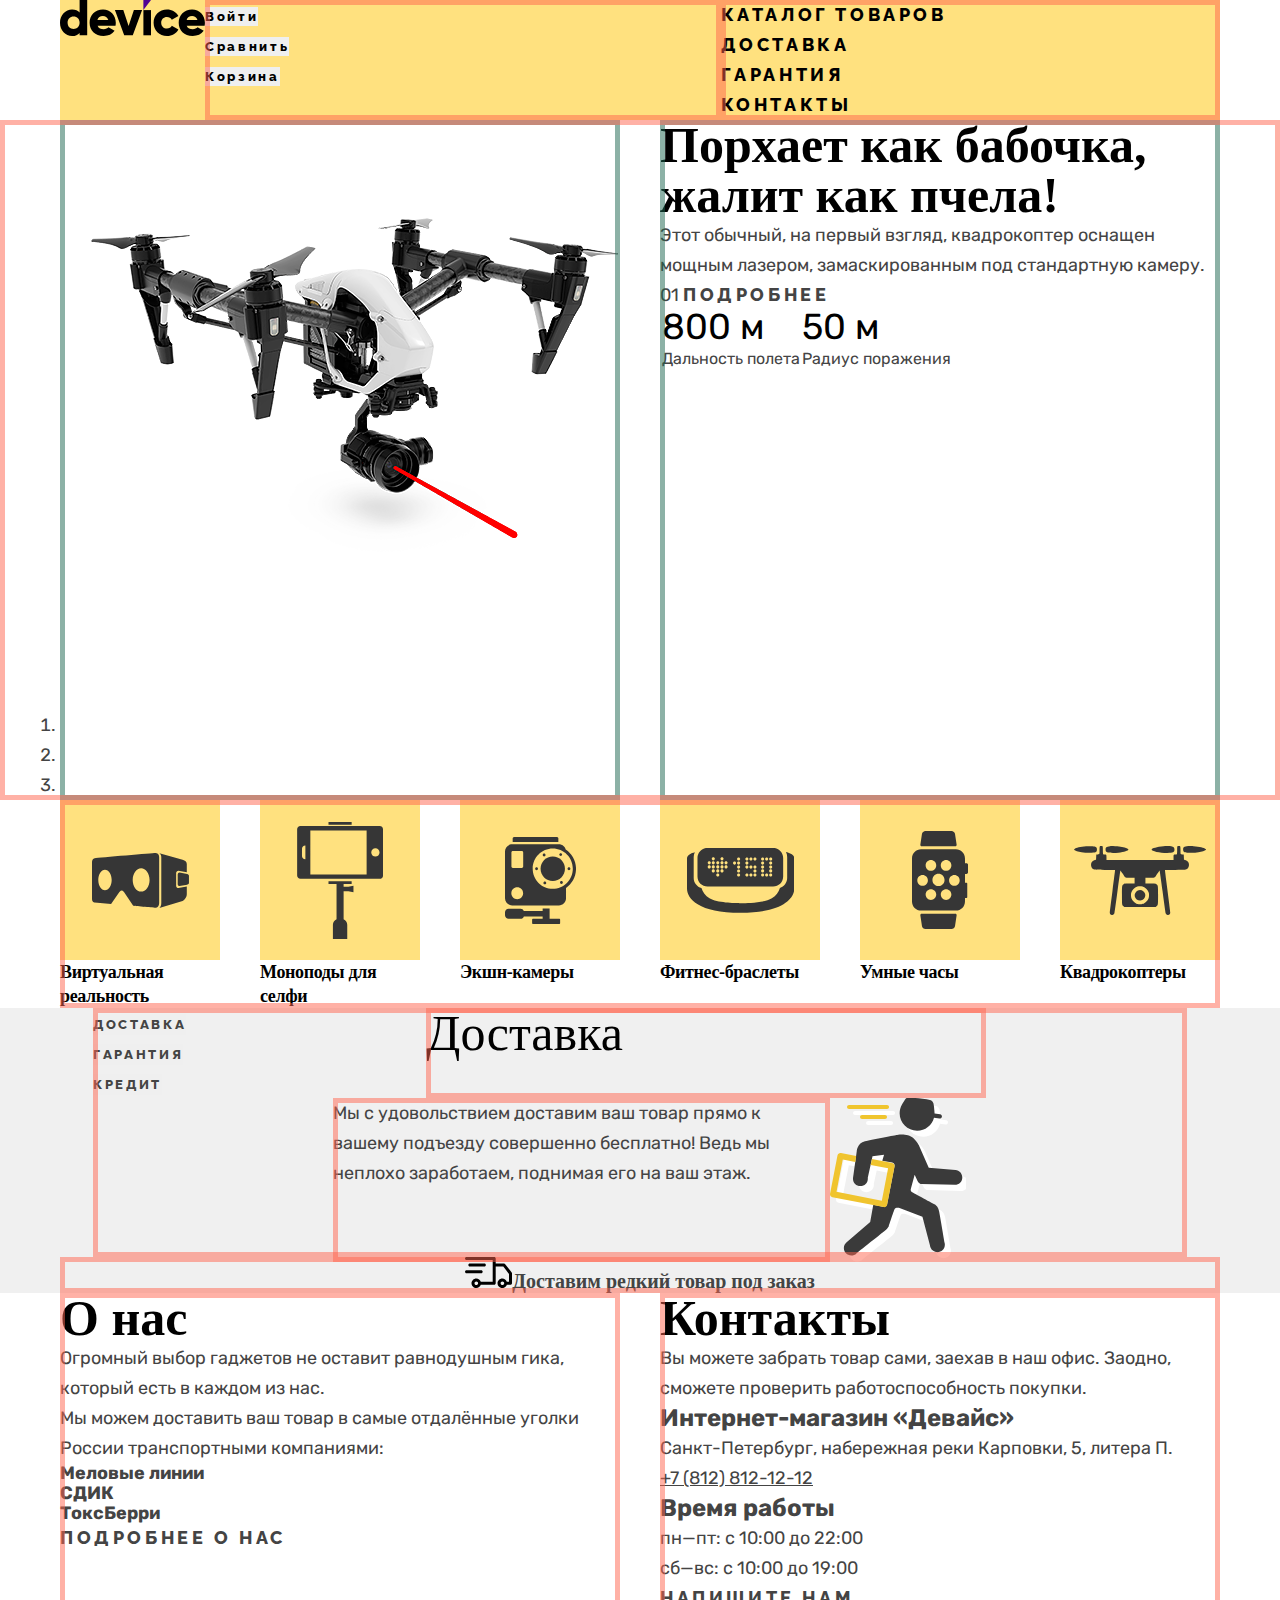
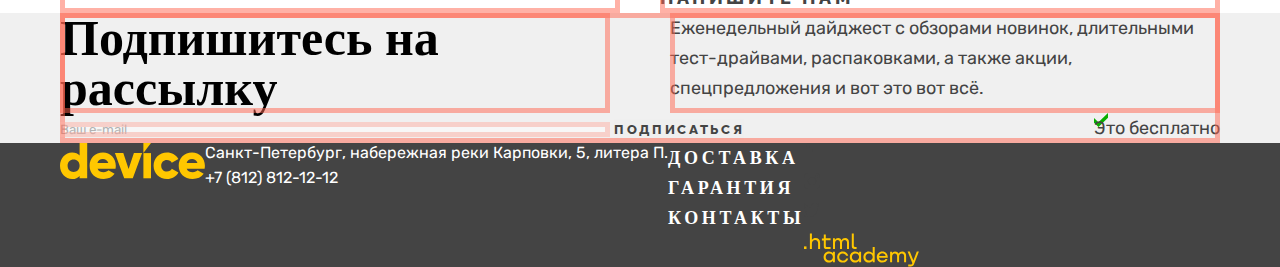
==== commit dad80974: "Сетка страницы и крупных блоков на флексах для главной страницы" ====
--- a/index.html
+++ b/index.html
@@ -7,18 +7,15 @@
   </head>
   <body>
     <header class="page-header">
-      <header class="page-header">
       <a class="navigation-logo" href="index.html">
         <img class="page-header-logo" src="img/main-logo.svg" alt="Логотип интернет-магазина «Девайс»" width="145" height="36">
       </a>
-      <label class="visually-hidden">Поиск
-        <input class="search" type="search" name="search" id="search" placeholder="Поиск по сайту">
-      </label>
-      <nav class="main-nav">
-        <a class="button catalog-button" href="catalog.html">Каталог товаров</a>
-        <button class="button-menu visually-hidden">Слайдер меню</button>
-      </nav>
       <ul class="navigation-list navigation-user">
+        <li class="navigation-item">
+          <label class="visually-hidden">Поиск
+            <input class="search" type="search" name="search" id="search" placeholder="Поиск по сайту">
+          </label>
+        </li>
         <li class="navigation-item">
           <button class="button navigation-button">Войти</button>
         </li>
@@ -30,6 +27,10 @@
         </li>
       </ul>
       <ul class="navigation-list navigation-site">
+        <li class="navigation-item main-nav">
+          <a class="button catalog-button" href="catalog.html">Каталог товаров</a>
+          <button class="button-menu visually-hidden">Слайдер меню</button>
+        </li>
         <li class="navigation-item">
           <a class="button user-navigation-button" href="#">Доставка</a>
         </li>
@@ -41,12 +42,12 @@
         </li>
       </ul>
     </header>
-    </header>
-    <main class="main-index">
+    <main class="main-container main-index">
       <h1 class="visually-hidden">Интернет магазин "Device"</h1>
-      <section class="slider-describe">
+      <section class="slider">
         <h2 class="visually-hidden">Промо-слайдер</h2>
-        <div class="gallery">
+        <div class="slide-1">
+          <div class="slider-picture">
             <img class="slider-image" src="img/slider-1.png" alt="Первый слайд" width="560" height="560">
             <button class="slider-button slider-prev" type="button">
               <span class="visually-hidden">Предыдущий слайд</span>
@@ -71,6 +72,8 @@
                 </button>
               </li>
             </ol>
+          </div>
+          <div class="slider-discribe">
             <h3 class="describe-title">Порхает как бабочка, жалит как пчела!</h3>
             <p class="describe-text">Этот обычный, на первый взгляд, квадрокоптер оснащен мощным лазером, замаскированным под стандартную камеру.</p>
             <span class="describe-number">01</span>
@@ -86,36 +89,73 @@
               </tr>
             </table>
           </div>
+        </div>
           <div>
           </div>
       </section>
       <section class="products">
         <h2 class="visually-hidden">Список товаров</h2>
-        <ul class="products-list">
-          <li class="products-item">
-            <img class="product-picture" src="img/product-1.svg" alt="VR" width="97" height="55">
-          </li>
-          <a class="products-description" href="#">Виртуальная реальность</a>
-          <li class="products-item">
-            <img class="product-picture" src="img/product-2.svg" alt="Моноподы" width="86" height="117">
-          </li>
-          <a class="products-description" href="#">Моноподы для селфи</a>
-          <li class="products-item">
-            <img class="product-picture" src="img/product-3.svg" alt="Камеры" width="71" height="87">
-          </li>
-          <a class="products-description" href="#">Экшн-камеры</a>
-          <li class="products-item">
-            <img class="product-picture" src="img/product-4.svg" alt="Браслеты" width="107" height="65">
-          </li>
-          <a class="products-description" href="#">Фитнес-браслеты</a>
-          <li class="products-item">
-            <img class="product-picture" src="img/product-5.svg" alt="Часы" width="56" height="98">
-          </li>
-          <a class="products-description" href="#">Умные часы</a>
-          <li class="products-item">
-            <img class="product-picture" src="img/product-6.svg" alt="Квадрокоптеры" width="132" height="69">
-          </li>
-          <a class="products-description" href="#">Квадрокоптеры</a>
+          <ul class="products-list">
+          <li class="products-item">
+            <a class="products-description" href="#">
+              <figure class="products-container">
+                <div>
+                  <img class="product-picture" src="img/product-1.svg" alt="VR" width="97" height="55">
+                </div>
+                <figcaption>Виртуальная реальность</figcaption>
+              </figure>
+            </a>
+          </li>
+          <li class="products-item">
+            <a class="products-description" href="#">
+              <figure class="products-container">
+                <div>
+                  <img class="product-picture" src="img/product-2.svg" alt="Моноподы" width="86" height="117">
+                </div>
+                <figcaption>Моноподы для селфи</figcaption>
+              </figure>
+            </a>
+          </li>
+          <li class="products-item">
+            <a class="products-description" href="#">
+              <figure class="products-container">
+                <div>
+                  <img class="product-picture" src="img/product-3.svg" alt="Камеры" width="71" height="87">
+                </div>
+                <figcaption>Экшн-камеры</figcaption>
+              </figure>
+            </a>
+          </li>
+          <li class="products-item">
+            <a class="products-description" href="#">
+              <figure class="products-container">
+                <div>
+                  <img class="product-picture" src="img/product-4.svg" alt="Браслеты" width="107" height="65">
+                </div>
+                <figcaption>Фитнес-браслеты</figcaption>
+              </figure>
+            </a>
+          </li>
+          <li class="products-item">
+            <a class="products-description" href="#">
+              <figure class="products-container">
+                <div>
+                  <img class="product-picture" src="img/product-5.svg" alt="Часы" width="56" height="98">
+                </div>
+                <figcaption>Умные часы</figcaption>
+              </figure>
+            </a>
+          </li>
+          <li class="products-item">
+            <a class="products-description" href="#">
+              <figure class="products-container">
+                <div>
+                  <img class="product-picture" src="img/product-6.svg" alt="Квадрокоптеры" width="132" height="69">
+                </div>
+                <figcaption>Квадрокоптеры</figcaption>
+              </figure>
+            </a>
+          </li>
         </ul>
       </section>
       <section class="advantages">
@@ -132,13 +172,14 @@
               <button class="button advantages-button">Кредит</button>
             </li>
           </ul>
-          <h3>Доставка</h3>
+          <h3 class="delivery-title">Доставка</h3>
           <p>Мы с удовольствием доставим ваш товар прямо к вашему подъезду совершенно бесплатно! Ведь мы неплохо заработаем, поднимая его на ваш этаж.</p>
           <img src="img/delivery.svg">
         </div>
           <span class="advantages-text">Доставим редкий товар под заказ</span>
       </section>
-      <section class="about-us">
+      <div class="index-columns">
+        <section class="about-us">
           <h2 class="about-title">О нас</h2>
           <p>Огромный выбор гаджетов не оставит равнодушным гика, который есть в каждом из нас.</p>
             <p>Мы можем доставить ваш товар в самые отдалённые уголки России транспортными компаниями:</p>
@@ -148,8 +189,8 @@
               <li class="company company-3">ТоксБерри</li>
             </ul>
             <a class="button button-about" href="#">Подробнее о нас</a>
-      </section>
-      <section class="contacts">
+        </section>
+        <section class="contacts">
           <h2 class="contacts-title">Контакты</h2>
           <p>Вы можете забрать товар сами, заехав в наш офис. Заодно, сможете проверить работоспособность покупки. </p>
           <h3 class="contacts-subtitle">Интернет-магазин «Девайс»</h3>
@@ -163,19 +204,23 @@
                 <li class="contacts-schedule-item">сб—вс: с 10:00 до 19:00</li>
           </ul>
           <a class="button button-feedback" href="#">Напишите нам</a>
-      </section>
+        </section>
+      </div>
       <section class="subscribe">
+        <div class="subscribe-wrapper">
         <h2 class="subscribe-title">Подпишитесь на рассылку</h2>
-        <p>Еженедельный дайджест с обзорами новинок, длительными тест-драйвами, распаковками, а также акции, спецпредложения и вот это вот всё.</p>
+          <p>Еженедельный дайджест с обзорами новинок, длительными тест-драйвами, распаковками, а также акции, спецпредложения и вот это вот всё.</p>
         <form class="subscribe-form">
           <label class="visually-hidden" for="email">Email</label>
-          <input type="email" name="email" id="email" placeholder="Ваш e-mail">
+          <input type="email" class="email" name="email" id="email" placeholder="Ваш e-mail">
           <input class="button subscribe-button" type="submit" value="Подписаться">
         </form>
           <span class="subscribe-text">Это бесплатно</span>
+        </div>
       </section>
     </main>
     <footer class="page-footer">
+      <div class="page-footer-container">
       <a class="footer-logo" href="index.html">
         <img class="footer-logo" src="img/footer-logo.svg" alt="Логотип интернет-магазина «Девайс»" width="145" height="36">
       </a>
@@ -224,6 +269,7 @@
         <img src="img/html-logo.svg" alt="Логитип академии" width="115" height="34">
         <a class="htmlacademy-link visually-hidden" href="https://htmlacademy.ru/">.html academy</a></p>
       </section>
+      </div>
     </footer>
   </body>
 </html>
--- a/css/styles.css
+++ b/css/styles.css
@@ -36,6 +36,7 @@
   margin: 0;
   border: 0;
 }
+
 *,*:before,*:after{
   -moz-box-sizing: border-box;
   -webkit-box-sizing: border-box;
@@ -69,11 +70,17 @@
 h1,h2,h3,h4,h5,h6{font-size:inherit;font-weight: 400;}
 /*--------------------*/
 
+html{
+ background-color: #FFFFFF;
+}
+
 body{
+  display: flex;
+  flex-direction: column;
+  min-height: 100%;
   font-family: "Rubik", sans-serif;
   font-size: 18px;
   line-height: 30px;
-  background-color: #E5E5E5;
   color: #444444;
 }
 
@@ -89,11 +96,15 @@
   font-style: normal;
 }
 
-/*
+.main-container{
+  flex-grow: 1;
+}
+
+
 .visually-hidden{
   display: none;
 }
-*/
+
 
 .button{
   font-family: "Ralewey", sans-serif;
@@ -112,15 +123,63 @@
   text-transform: none;
 }
 
+/* Шапка */
+
 .page-header{
   background-color: #FFE17F;
   color: #000;
+  width: 1160px;
+  display: flex;
+  margin: 0 auto;
+}
+
+.navigation-list{
+  outline: 5px solid rgba(255, 99, 78, 0.5);
+  outline-offset: -5px;
+}
+
+.navigation-user{
+  width: 1075px;
+}
+
+.navigation-site{
+  width: 1041px;
 }
 
 .search{
   line-height: 19px;
   color: #000;
   opacity: 0.3;
+}
+
+/* Слайдер */
+
+.slider{
+  outline: 5px solid rgba(255, 99, 78, 0.5);
+  outline-offset: -5px;
+}
+
+.slide-1{
+  display: flex;
+  flex-direction: row;
+  justify-content: space-between;
+  width: 1160px;
+  margin: 0 auto;
+}
+
+.slider-picture,
+.slider-discribe{
+  width: 560px;
+  outline: 5px solid rgba(25, 99, 78, 0.5);
+  outline-offset: -5px;
+}
+
+.describe-title{
+  font-family: Raleway;
+  font-weight: 800;
+  font-size: 50px;
+  line-height: 50px;
+  color: #000;
 }
 
 /*.describe-number{
@@ -140,13 +199,34 @@
   font-size: 16px;
 }
 
-
-.products-item{
+/* Товары */
+
+.products{
+  width: 1160px;
+  margin: 0 auto;
+}
+
+figure div{
+  display: flex;
+  justify-content: center;
+  align-items: center;
   width: 160px;
   height: 160px;
   background: #FFE17F;
 }
 
+figcaption{
+  display: inline-block;
+  width: 160px;
+}
+
+.products-list{
+  display: flex;
+  justify-content: space-between;
+  outline: 5px solid rgba(255, 99, 78, 0.5);
+  outline-offset: -5px;
+}
+
 .products-description{
   font-family: Raleway;
   font-weight: 800;
@@ -154,11 +234,42 @@
   letter-spacing: -0.02em;
   color: #000;
 }
+
+/* Преимущества */
 
 .advantages,
 .advantages-text,
 .subscribe{
   background-color: #F0F0F0;
+}
+
+.advantages-slider{
+  display: flex;
+  flex-direction: row;
+  flex-wrap: wrap;
+  width: 1094px;
+  height: 249px;
+  margin: 0 auto;
+  outline: 5px solid rgba(255, 99, 78, 0.5);
+  outline-offset: -5px;
+}
+
+.delivery-title{
+  width: 560px;
+  margin: 0 0 0 240px;
+  font-family: Raleway;
+  font-size: 50px;
+  line-height: 50px;
+  color: #000000;
+  outline: 5px solid rgba(255, 99, 78, 0.5);
+  outline-offset: -5px;
+}
+
+.advantages-slider p{
+  width: 497px;
+  margin: 0 0 0 240px;
+  outline: 5px solid rgba(255, 99, 78, 0.5);
+  outline-offset: -5px;
 }
 
 .advantages-text{
@@ -169,7 +280,31 @@
   text-align: center;
   letter-spacing: 0.2em
   text-transform: uppercase;
-  background: url(../img/delivery-bus.svg) no-repeat;
+  display: block;
+  width: 1160px;
+  margin: 0 auto;
+  outline: 5px solid rgba(255, 99, 78, 0.5);
+  outline-offset: -5px;
+}
+
+.advantages-text::before{
+  content: url(../img/delivery-bus.svg);
+}
+
+/* О нас и Контакты */
+
+.index-columns{
+  display: flex;
+  justify-content: space-between;
+  width: 1160px;
+  margin: 0 auto;
+}
+
+.about-us,
+.contacts{
+  width: 560px;
+  outline: 5px solid rgba(255, 99, 78, 0.5);
+  outline-offset: -5px;
 }
 
 .company{
@@ -188,6 +323,27 @@
   text-decoration-line: underline;
 }
 
+/* Рассылка */
+
+.subscribe-wrapper{
+  width: 1160px;
+  margin: 0 auto;
+  display: flex;
+  flex-direction: row;
+  flex-wrap: wrap;
+  justify-content: space-between;
+  outline: 5px solid rgba(255, 99, 78, 0.5);
+  outline-offset: -5px;
+}
+
+.subscribe-title,
+.email,
+.subscribe p{
+  width: 550px;
+  outline: 5px solid rgba(255, 99, 78, 0.5);
+  outline-offset: -5px;
+}
+
 .email{
   color: #444444;
   opacity: 0.5;
@@ -197,9 +353,17 @@
   background: url(../img/Free.svg) no-repeat;
 }
 
+/* Футер */
+
 .page-footer{
   background-color: #444444;
   color: #FFF;
+}
+
+.page-footer-container{
+  display: flex;
+  width: 1160px;
+  margin: 0 auto;
 }
 
 .footer-contacts-address a,
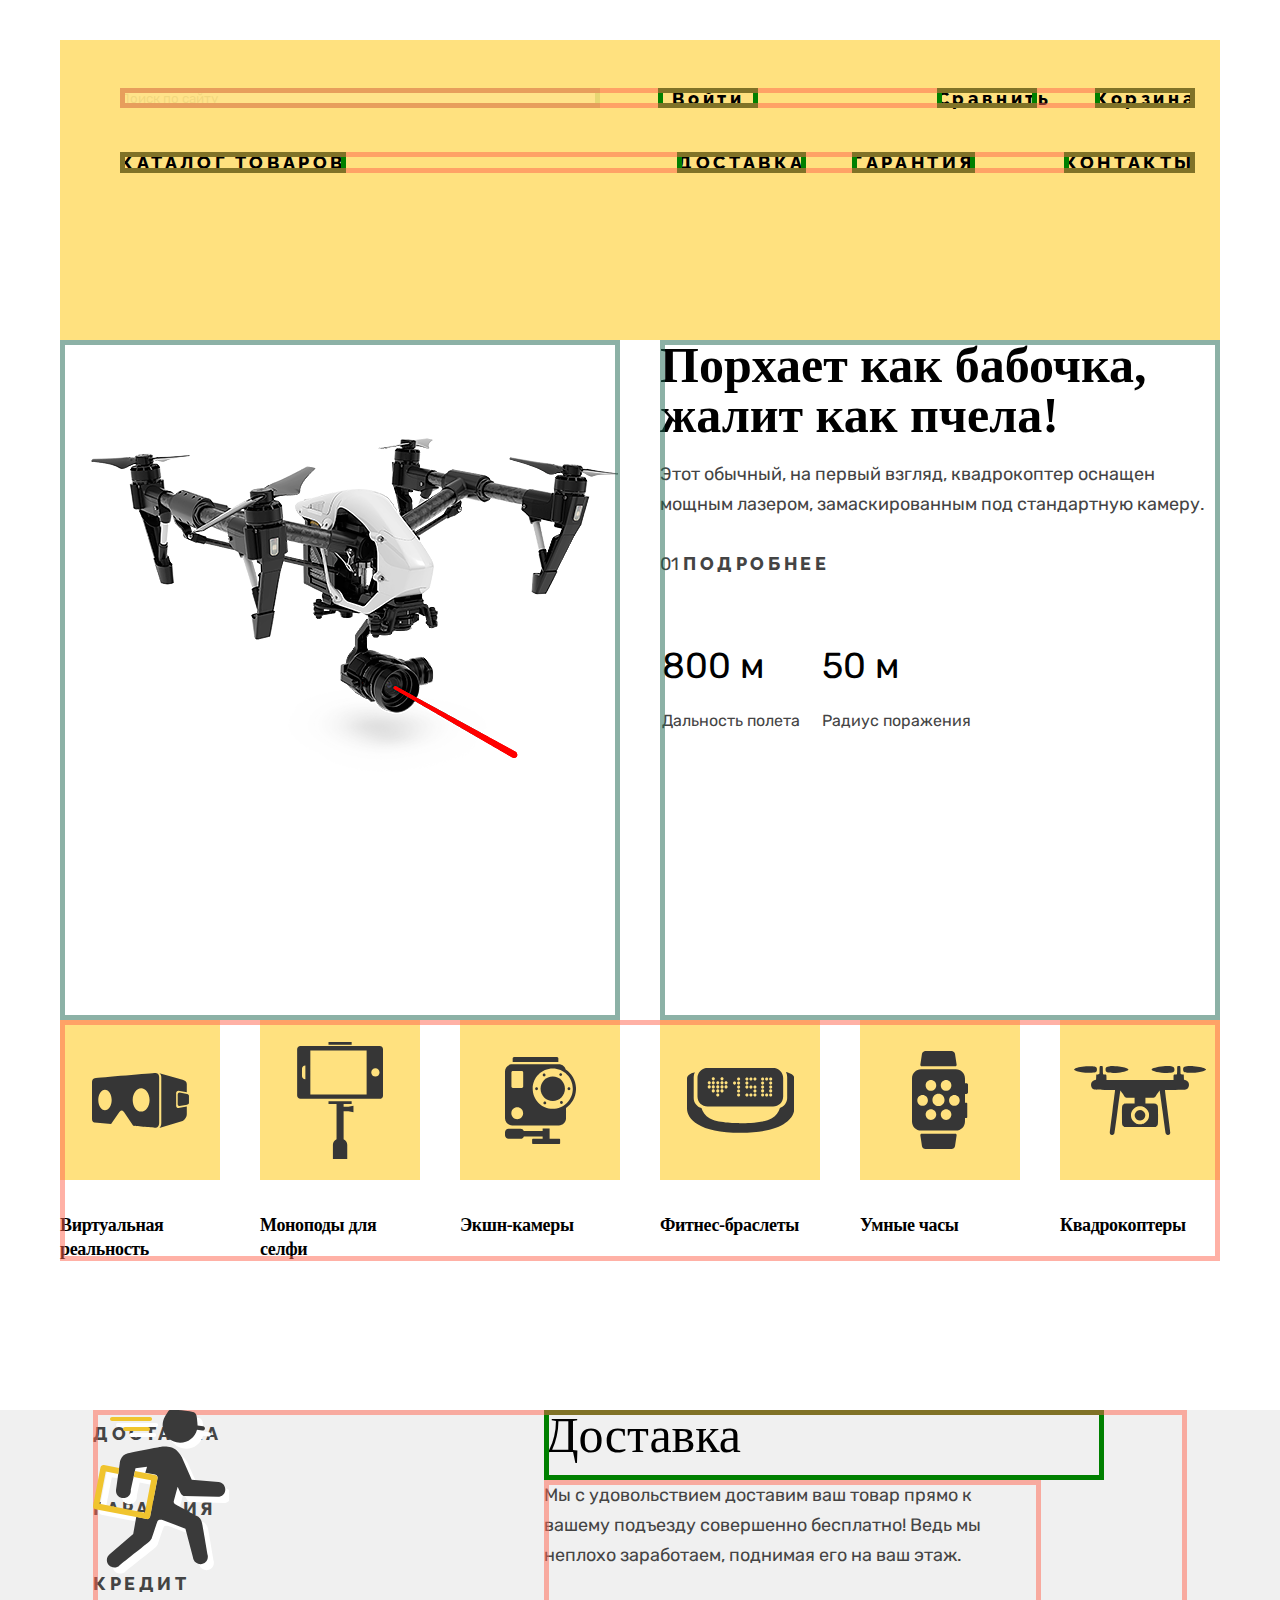
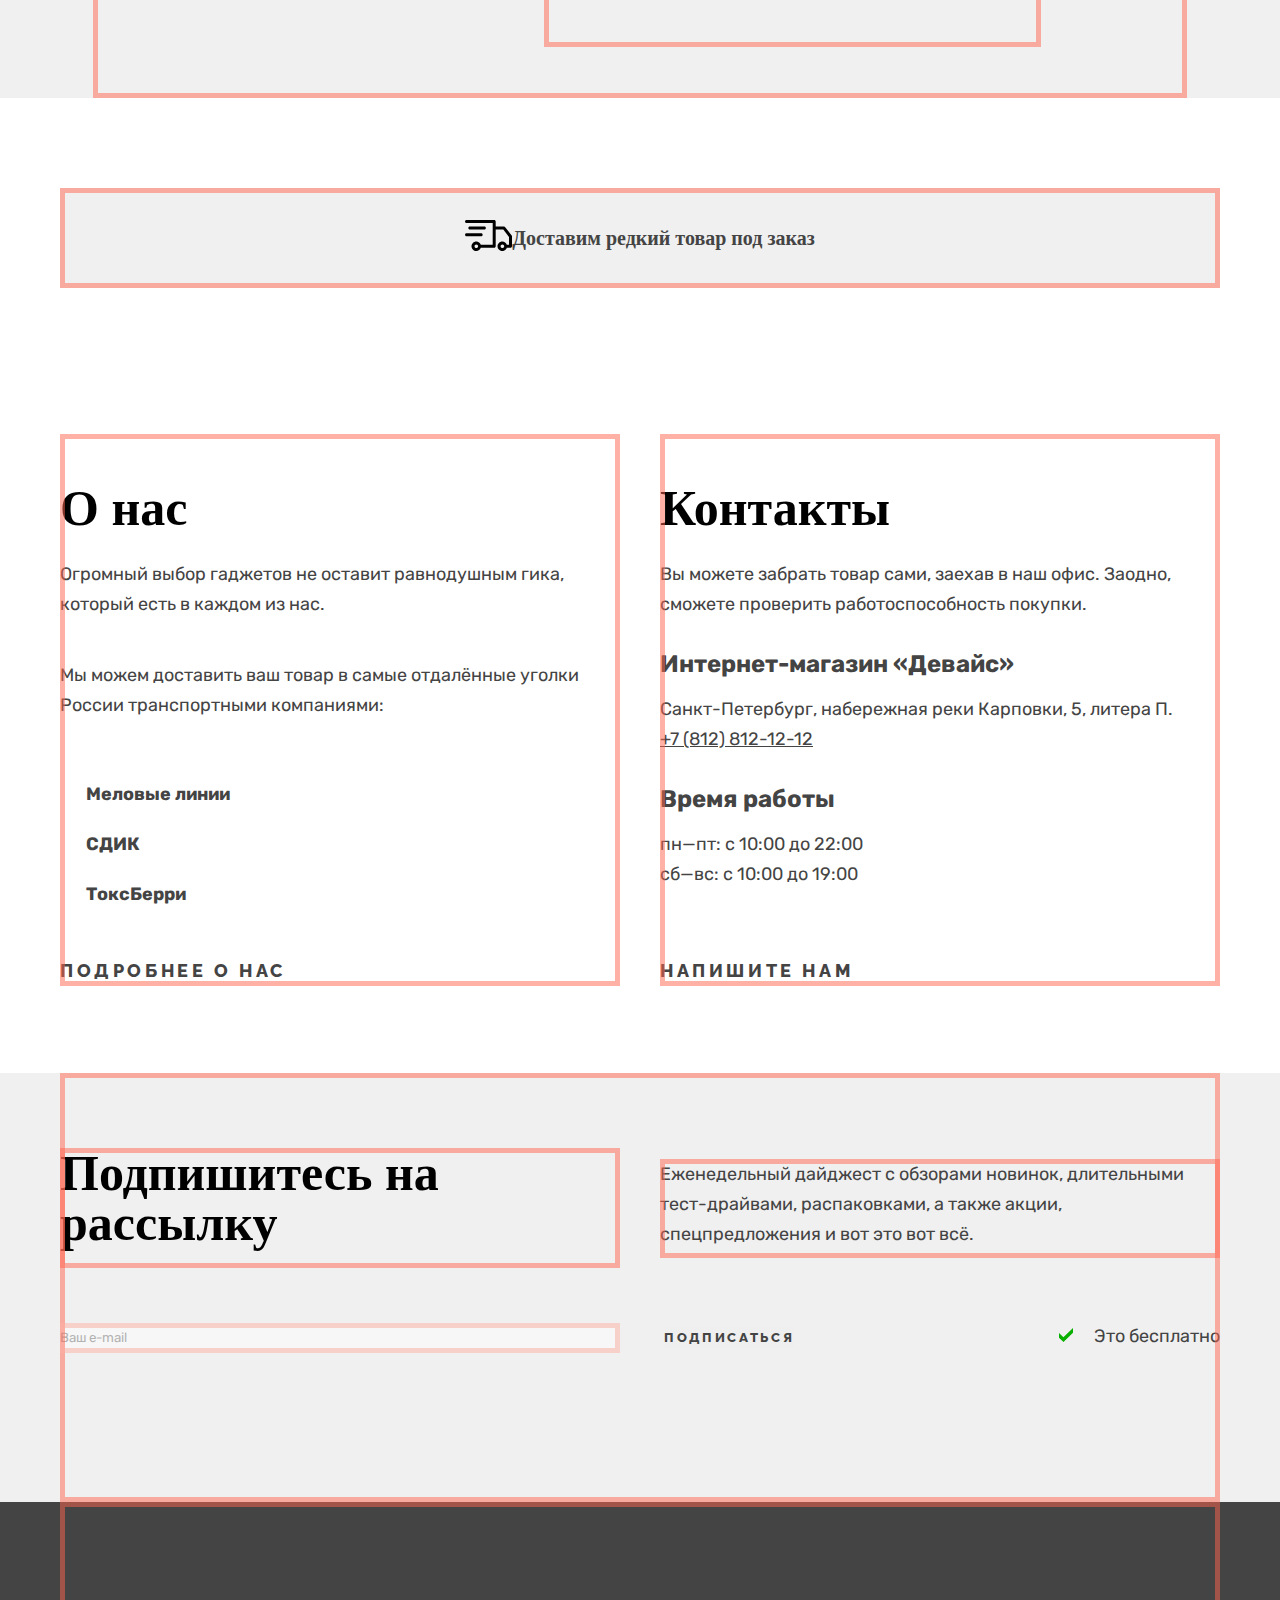
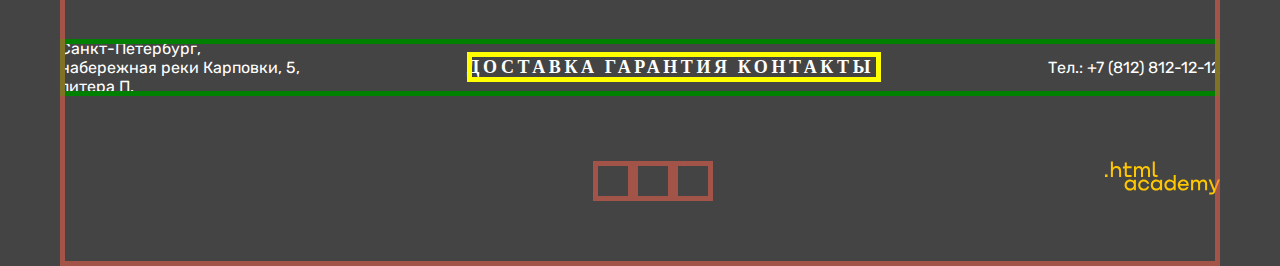
==== commit 2f5f729c: "Микросетки на флексах для всех страниц" ====
--- a/index.html
+++ b/index.html
@@ -7,38 +7,38 @@
   </head>
   <body>
     <header class="page-header">
-      <a class="navigation-logo" href="index.html">
+      <a class="navigation-logo visually-hidden" href="index.html">
         <img class="page-header-logo" src="img/main-logo.svg" alt="Логотип интернет-магазина «Девайс»" width="145" height="36">
       </a>
       <ul class="navigation-list navigation-user">
         <li class="navigation-item">
-          <label class="visually-hidden">Поиск
-            <input class="search" type="search" name="search" id="search" placeholder="Поиск по сайту">
+          <label class="search">
+            <input class="search navigation-link" type="search" name="search" id="search" placeholder="Поиск по сайту">
           </label>
         </li>
         <li class="navigation-item">
-          <button class="button navigation-button">Войти</button>
-        </li>
-        <li class="navigation-item">
-          <button class="button navigation-button">Сравнить</button>
-        </li>
-        <li class="navigation-item">
-          <button class="button navigation-button">Корзина</button>
+          <button class="button navigation-button navigation-link">Войти</button>
+        </li>
+        <li class="navigation-item">
+          <button class="button navigation-button navigation-link">Сравнить</button>
+        </li>
+        <li class="navigation-item">
+          <button class="button navigation-button navigation-link">Корзина</button>
         </li>
       </ul>
       <ul class="navigation-list navigation-site">
         <li class="navigation-item main-nav">
-          <a class="button catalog-button" href="catalog.html">Каталог товаров</a>
+          <a class="button catalog-button navigation-link" href="catalog.html">Каталог товаров</a>
           <button class="button-menu visually-hidden">Слайдер меню</button>
         </li>
         <li class="navigation-item">
-          <a class="button user-navigation-button" href="#">Доставка</a>
-        </li>
-        <li class="navigation-item">
-          <a class="button user-navigation-button" href="#">Гарантия</a>
-        </li>
-        <li class="navigation-item">
-          <a class="button user-navigation-button" href="#">Контакты</a>
+          <a class="button user-navigation-button navigation-link" href="#">Доставка</a>
+        </li>
+        <li class="navigation-item">
+          <a class="button user-navigation-button navigation-link" href="#">Гарантия</a>
+        </li>
+        <li class="navigation-item">
+          <a class="button user-navigation-button navigation-link" href="#">Контакты</a>
         </li>
       </ul>
     </header>
@@ -48,7 +48,7 @@
         <h2 class="visually-hidden">Промо-слайдер</h2>
         <div class="slide-1">
           <div class="slider-picture">
-            <img class="slider-image" src="img/slider-1.png" alt="Первый слайд" width="560" height="560">
+            <img class="slider-image" src="img/slider-1.png" alt="Первый слайд" width="560" height="button-more">
             <button class="slider-button slider-prev" type="button">
               <span class="visually-hidden">Предыдущий слайд</span>
             </button>
@@ -174,15 +174,17 @@
           </ul>
           <h3 class="delivery-title">Доставка</h3>
           <p>Мы с удовольствием доставим ваш товар прямо к вашему подъезду совершенно бесплатно! Ведь мы неплохо заработаем, поднимая его на ваш этаж.</p>
-          <img src="img/delivery.svg">
+          <img class="delivery-picture" src="img/delivery.svg">
         </div>
-          <span class="advantages-text">Доставим редкий товар под заказ</span>
-      </section>
+      </section>
+      <div class="rare-product">
+          <span class="rare-product-text">Доставим редкий товар под заказ</span>
+      </div>
       <div class="index-columns">
         <section class="about-us">
           <h2 class="about-title">О нас</h2>
           <p>Огромный выбор гаджетов не оставит равнодушным гика, который есть в каждом из нас.</p>
-            <p>Мы можем доставить ваш товар в самые отдалённые уголки России транспортными компаниями:</p>
+          <p>Мы можем доставить ваш товар в самые отдалённые уголки России транспортными компаниями:</p>
             <ul class="transport-companies">
               <li class="company company-1">Меловые линии</li>
               <li class="company company-2">СДИК</li>
@@ -221,17 +223,12 @@
     </main>
     <footer class="page-footer">
       <div class="page-footer-container">
-      <a class="footer-logo" href="index.html">
+      <a class="footer-logo visually-hidden" href="index.html">
         <img class="footer-logo" src="img/footer-logo.svg" alt="Логотип интернет-магазина «Девайс»" width="145" height="36">
       </a>
       <section class="footer-contacts">
         <h2 class="visually-hidden">Контакты</h2>
-          <address class="footer-contacts-address">
-            <p class="footer-contacts-address-text">Санкт-Петербург, набережная реки Карповки, 5, литера П.</p>
-            <a class="footer-contacts-phone" href="tel:78128121212">+7 (812) 812-12-12</a>
-          </address>
-      </section>
-      <div class="footer-nav">
+          <p class="footer-contacts-address-text">Санкт-Петербург, набережная реки Карповки, 5, литера П.</p>
         <ul class="footer-navigation-list">
           <li class="footer-navigation-item">
             <a class="footer-navigation-link" href="#">Доставка</a>
@@ -243,8 +240,9 @@
             <a class="footer-navigation-link" href="#">Контакты</a>
           </li>
         </ul>
-      </div>
-      <section class="footer-social">
+        <a class="footer-contacts-phone" href="tel:78128121212">Тел.: +7 (812) 812-12-12</a>
+      </section>
+      <section class="footer-solial-links">
         <h2 class="visually-hidden">Соц. сети</h2>
         <ul class="footer-social-list">
           <li class="footer-social-item">
@@ -266,7 +264,7 @@
             </a>
           </li>
         </ul>
-        <img src="img/html-logo.svg" alt="Логитип академии" width="115" height="34">
+        <img class="html-logo" src="img/html-logo.svg" alt="Логитип академии" width="115" height="34">
         <a class="htmlacademy-link visually-hidden" href="https://htmlacademy.ru/">.html academy</a></p>
       </section>
       </div>
--- a/css/styles.css
+++ b/css/styles.css
@@ -70,6 +70,17 @@
 h1,h2,h3,h4,h5,h6{font-size:inherit;font-weight: 400;}
 /*--------------------*/
 
+button {
+  padding: 0;
+  border: none;
+  font: inherit;
+  color: inherit;
+  background-color: transparent;
+  /* отображаем курсор в виде руки при наведении; некоторые
+  считают, что необходимо оставлять стрелочный вид для кнопок */
+  cursor: pointer;
+}
+
 html{
  background-color: #FFFFFF;
 }
@@ -101,8 +112,15 @@
 }
 
 
-.visually-hidden{
-  display: none;
+.visually-hidden {
+  position: absolute;
+  width: 1px;
+  height: 1px;
+  margin: -1px;
+  padding: 0;
+  border: 0;
+  clip: rect(0 0 0 0);
+  overflow: hidden;
 }
 
 
@@ -129,35 +147,71 @@
   background-color: #FFE17F;
   color: #000;
   width: 1160px;
+  margin: 40px auto 0 auto;
+}
+
+.navigation-logo{
+  position: absolute;
+}
+
+.navigation-list{
+  outline: 5px solid rgba(255, 99, 78, 0.5);
+  outline-offset: -5px;
   display: flex;
   margin: 0 auto;
-}
-
-.navigation-list{
-  outline: 5px solid rgba(255, 99, 78, 0.5);
-  outline-offset: -5px;
+  width: 1075px;
+  justify-content: space-between;
+  flex-wrap: wrap;
 }
 
 .navigation-user{
-  width: 1075px;
+  margin: 48px 25px 44px 60px;
 }
 
 .navigation-site{
-  width: 1041px;
+  margin: 29px 59px 167px 60px;
+}
+
+.navigation-link{
+  display: block;
+  outline: 5px solid green;
+  outline-offset: -5px;
+}
+
+.navigation-item button{
+  width: 100px;
+  height: 20px;
+}
+
+.user{
+  display: flex;
+  align-items: center;
+  justify-content: space-between;
+  width: 245px;
+}
+
+.navigation-user li:nth-of-type(2){
+  width: 220px;
+  height: 20px;
+}
+
+.navigation-site li:nth-of-type(2){
+  margin: auto 19px auto 304px;
+}
+
+.navigation-site li:nth-of-type(3){
+  margin-right: 62px;
 }
 
 .search{
   line-height: 19px;
   color: #000;
   opacity: 0.3;
+  width: 480px;
+  height: 20px;
 }
 
 /* Слайдер */
-
-.slider{
-  outline: 5px solid rgba(255, 99, 78, 0.5);
-  outline-offset: -5px;
-}
 
 .slide-1{
   display: flex;
@@ -165,6 +219,10 @@
   justify-content: space-between;
   width: 1160px;
   margin: 0 auto;
+}
+
+.slider-pagination{
+  list-style: none;
 }
 
 .slider-picture,
@@ -180,6 +238,20 @@
   font-size: 50px;
   line-height: 50px;
   color: #000;
+  margin-bottom: 19px;
+}
+
+.describe-text{
+  margin-bottom: 30px;
+}
+
+.information-title{
+  font-size: 36px;
+  color: #000;
+  display: inline-block;
+  width: 160px;
+  height: 52px;
+  margin-top: 70px;
 }
 
 /*.describe-number{
@@ -189,14 +261,19 @@
   line-height: 30px;
 }
 */
-
-.information-title{
-  font-size: 36px;
-  color: #000;
-}
-
 .information-subtitle{
   font-size: 16px;
+  display: inline-block;
+  width: 140px;
+  height: 30px;
+}
+
+.information-subtitle:nth-of-type(2){
+  font-size: 16px;
+  display: inline-block;
+  width: 160px;
+  height: 30px;
+  margin-left: 20px;
 }
 
 /* Товары */
@@ -218,6 +295,7 @@
 figcaption{
   display: inline-block;
   width: 160px;
+  margin-top: 33px;
 }
 
 .products-list{
@@ -225,6 +303,7 @@
   justify-content: space-between;
   outline: 5px solid rgba(255, 99, 78, 0.5);
   outline-offset: -5px;
+  margin: 0 0 149px 0;
 }
 
 .products-description{
@@ -245,34 +324,53 @@
 
 .advantages-slider{
   display: flex;
-  flex-direction: row;
+  flex-direction: column;
   flex-wrap: wrap;
+  height: 288px;
   width: 1094px;
-  height: 249px;
   margin: 0 auto;
   outline: 5px solid rgba(255, 99, 78, 0.5);
   outline-offset: -5px;
 }
 
 .delivery-title{
-  width: 560px;
-  margin: 0 0 0 240px;
   font-family: Raleway;
   font-size: 50px;
   line-height: 50px;
+  height: auto;
   color: #000000;
-  outline: 5px solid rgba(255, 99, 78, 0.5);
-  outline-offset: -5px;
+  outline: 5px solid green;
+  outline-offset: -5px;
+  display: block;
+  width: 560px;
+  height: 70px;
+
 }
 
 .advantages-slider p{
   width: 497px;
-  margin: 0 0 0 240px;
-  outline: 5px solid rgba(255, 99, 78, 0.5);
-  outline-offset: -5px;
-}
-
-.advantages-text{
+  height: 167px;
+  outline: 5px solid rgba(255, 99, 78, 0.5);
+  outline-offset: -5px;
+}
+
+.advantages-list li:first-of-type{
+  margin: 9px 240px 45px 0;
+}
+
+.advantages-list li:nth-of-type(2){
+  margin: 0 240px 45px 0;
+}
+
+.advantages-list li:last-of-type{
+  margin: 0 240px 150px 0;
+}
+
+.delivery-picture{
+  position: absolute;
+}
+
+.rare-product-text{
   font-family: Raleway;
   font-weight: 800;
   font-size: 20px;
@@ -280,14 +378,18 @@
   text-align: center;
   letter-spacing: 0.2em
   text-transform: uppercase;
-  display: block;
-  width: 1160px;
-  margin: 0 auto;
-  outline: 5px solid rgba(255, 99, 78, 0.5);
-  outline-offset: -5px;
-}
-
-.advantages-text::before{
+  outline: 5px solid rgba(255, 99, 78, 0.5);
+  outline-offset: -5px;
+  width: 1160px;
+  height: 100px;
+  margin: 90px auto 146px auto;
+  display: flex;
+  justify-content: center;
+  align-items: center;
+  background-color: #F0F0F0;
+}
+
+.rare-product-text::before{
   content: url(../img/delivery-bus.svg);
 }
 
@@ -297,7 +399,7 @@
   display: flex;
   justify-content: space-between;
   width: 1160px;
-  margin: 0 auto;
+  margin: 0 auto 87px auto;
 }
 
 .about-us,
@@ -305,6 +407,33 @@
   width: 560px;
   outline: 5px solid rgba(255, 99, 78, 0.5);
   outline-offset: -5px;
+}
+
+.about-title,
+.contacts-title{
+  margin: 49px 0 26px 0;
+}
+
+.about-us p{
+  height: 101px;
+  margin: 0 0 23px 0;
+}
+
+.about-us p:first-of-type{
+  height: 101px;
+  margin: 0;
+}
+
+.transport-companies li{
+  margin: 0 0 30px 26px;
+}
+
+.transport-companies{
+  margin: 0 0 52px 0;
+}
+
+.button-about a{
+  margin: 0 0 87px 0;
 }
 
 .company{
@@ -316,6 +445,11 @@
 .contacts-subtitle{
   font-weight: 700;
   font-size: 24px;
+  margin: 30px 0 15px 0;
+}
+
+.contacts-schedule{
+  margin: 0 0 67px 0;
 }
 
 .contacts-phone{
@@ -338,20 +472,39 @@
 
 .subscribe-title,
 .email,
-.subscribe p{
-  width: 550px;
-  outline: 5px solid rgba(255, 99, 78, 0.5);
-  outline-offset: -5px;
+.subscribe-wrapper p{
+  width: 560px;
+  outline: 5px solid rgba(255, 99, 78, 0.5);
+  outline-offset: -5px;
+}
+
+.subscribe-wrapper p{
+  height: 99px;
+  margin: 86px 0 0 0;
+}
+
+.subscribe-title{
+  height: 120px;
+  margin: 75px 0 53px 0;
 }
 
 .email{
+  width: 560px;
+  height: 30px;
   color: #444444;
   opacity: 0.5;
-}
-
-.subscribe-text{
-  background: url(../img/Free.svg) no-repeat;
-}
+  margin: 0 0 149px 0;
+}
+
+.subscribe-button{
+  margin: 0 0 149px 40px;
+}
+
+.subscribe-text::before{
+  content: url(../img/Free.svg);
+  margin-right: 21px;
+}
+
 
 /* Футер */
 
@@ -362,16 +515,42 @@
 
 .page-footer-container{
   display: flex;
+  flex-direction: column;
   width: 1160px;
   margin: 0 auto;
-}
-
-.footer-contacts-address a,
-.footer-contacts-address p{
+  outline: 5px solid rgba(255, 99, 78, 0.5);
+  outline-offset: -5px;
+}
+
+.footer-contacts{
+  display: flex;
+  justify-content: space-between;
+  align-items: center;
+  width: 1160px;
+  margin: 137px auto 0 auto;
+  outline: 5px solid green;
+  outline-offset: -5px;
+  width: 1160px;
+}
+
+.footer-navigation-list{
+  display: flex;
+  outline: 5px solid yellow;
+  outline-offset: -5px;
+  order: 0;
+}
+
+.footer-contacts-phone,
+.footer-contacts-address-text {
   font-family: Rubik;
   font-size: 16px;
   line-height: 19px;
   color: inherit;
+}
+
+.footer-contacts-address-text{
+  width: 240px;
+  height: auto;
 }
 
 .footer-navigation-link{
@@ -382,18 +561,59 @@
   letter-spacing: 0.2em;
   text-transform: uppercase;
   color: inherit;
-}
-
+  margin-right: 7px;
+}
+
+.footer-solial-links{
+  display: flex;
+  margin: 65px 0 65px auto;
+}
+
+.footer-social-list{
+  display: flex;
+}
+
+.footer-social-item{
+  outline: 5px solid rgba(255, 99, 78, 0.5);
+  outline-offset: -5px;
+  width: 40px;
+  height: 40px;
+}
+
+.footer-social-item:last-of-type{
+  margin-right: 392px;
+}
+
+/* Catalog */
 option{
   color:#000;
 }
 
+.page-container{
+  display: flex;
+  flex-direction: column;
+  width: 1160px;
+  margin: 0 auto;
+  outline: 5px solid black;
+  outline-offset: -5px;
+}
+
 .inner-header-title{
   font-family: Raleway;
   font-size: 50px;
   line-height: 50px;
   font-weight: 800;
   color: #000;
+  margin-bottom: 14px;
+  margin-left: 60px;
+}
+
+.breadcrumbs{
+  display: flex;
+  outline: 5px solid yellow;
+  outline-offset: -5px;
+  margin-bottom: 49px;
+  margin-left: 60px;
 }
 
 .breadcrumbs-link{
@@ -401,10 +621,32 @@
   line-height: 19px;
   color: #000;
   opacity: 0.6;
+  margin-right: 36px;
+}
+
+.catalog{
+  display: flex;
+  outline: 5px solid yellow;
+  outline-offset: -5px;
+}
+
+.catalog-products{
+  width: 200px;
+  margin-right: 68px;
+}
+
+.catalog-right-column{
+  width: 972px;
 }
 
 .catalog-products{
   background-color: #EBEBEB;
+}
+
+.catalog-products{
+  width: 468px;
+  height: auto;
+  margin-right: 0;
 }
 
 .catalog-products-title{
@@ -416,6 +658,7 @@
   text-transform: uppercase;
   background-color: #DCDCDC;
   color: #000;
+  padding: 25px 32px 25px 60px;
 }
 
 .catalog-filter-title{
@@ -424,12 +667,20 @@
   line-height: 20px;
   letter-spacing: -0.02em;
   color: #000;
-}
-
+  padding: 108px 68px 0 60px;
+}
 .control-text{
   font-size: 16px;
   line-height: 19px;
   color: #000;
+  padding: 14px 171px 0 60px;
+}
+
+.button-show{
+  display: inline-block;
+  width: 200px;
+  height: 20px;
+  margin: 52px 68px 646px 60px;
 }
 
 .sorting-menu,
@@ -439,12 +690,43 @@
   line-height: 19px;
 }
 
+.sorting-menu{
+  display: flex;
+  padding: 25px 0 25px 72px;
+  background-color: #EBEBEB;
+}
+
+.popular{
+
+}
+
+.sorting-type{
+  margin-right: auto;
+}
+
 .sorting-menu-text{
   font-family: Raleway;
   font-weight: 800;
   letter-spacing: 0.2em;
   text-transform: uppercase;
   color: #000;
+}
+
+.btn-prev{
+  margin-right: 19px;
+}
+
+.btn-prev,
+.btn-next{
+  display: inline-block;
+  width: 11px;
+  height: 10px;
+  outline: 5px solid rgba(255, 99, 78, 0.5);
+  outline-offset: -5px;
+}
+
+.product-card-menu{
+  margin-left: 72px;
 }
 
 .product-card-title{
@@ -459,8 +741,38 @@
   text-align: right;
 }
 
+.button-more-cards{
+  width: 760px;
+  height: 55px;
+  display: flex;
+  justify-content: center;
+  align-items: center;
+  margin: 0 auto;
+  border: 3px solid #000000;
+}
+
+.pagination{
+  margin: 51px 0 77px 72px;
+  height: 70px;
+}
+
+.pagination-list{
+  display: flex;
+  justify-content: space-around;
+}
+
 .pagination-link-number{
+  display: flex;
+  padding-top: 27px;
   text-align: center;
   color: inherit;
   opacity: 0.3;
 }
+
+.pagination-prev,
+.pagination-next{
+  display: flex;
+  align-items: center;
+  width: 80px;
+  height: 70px;
+}
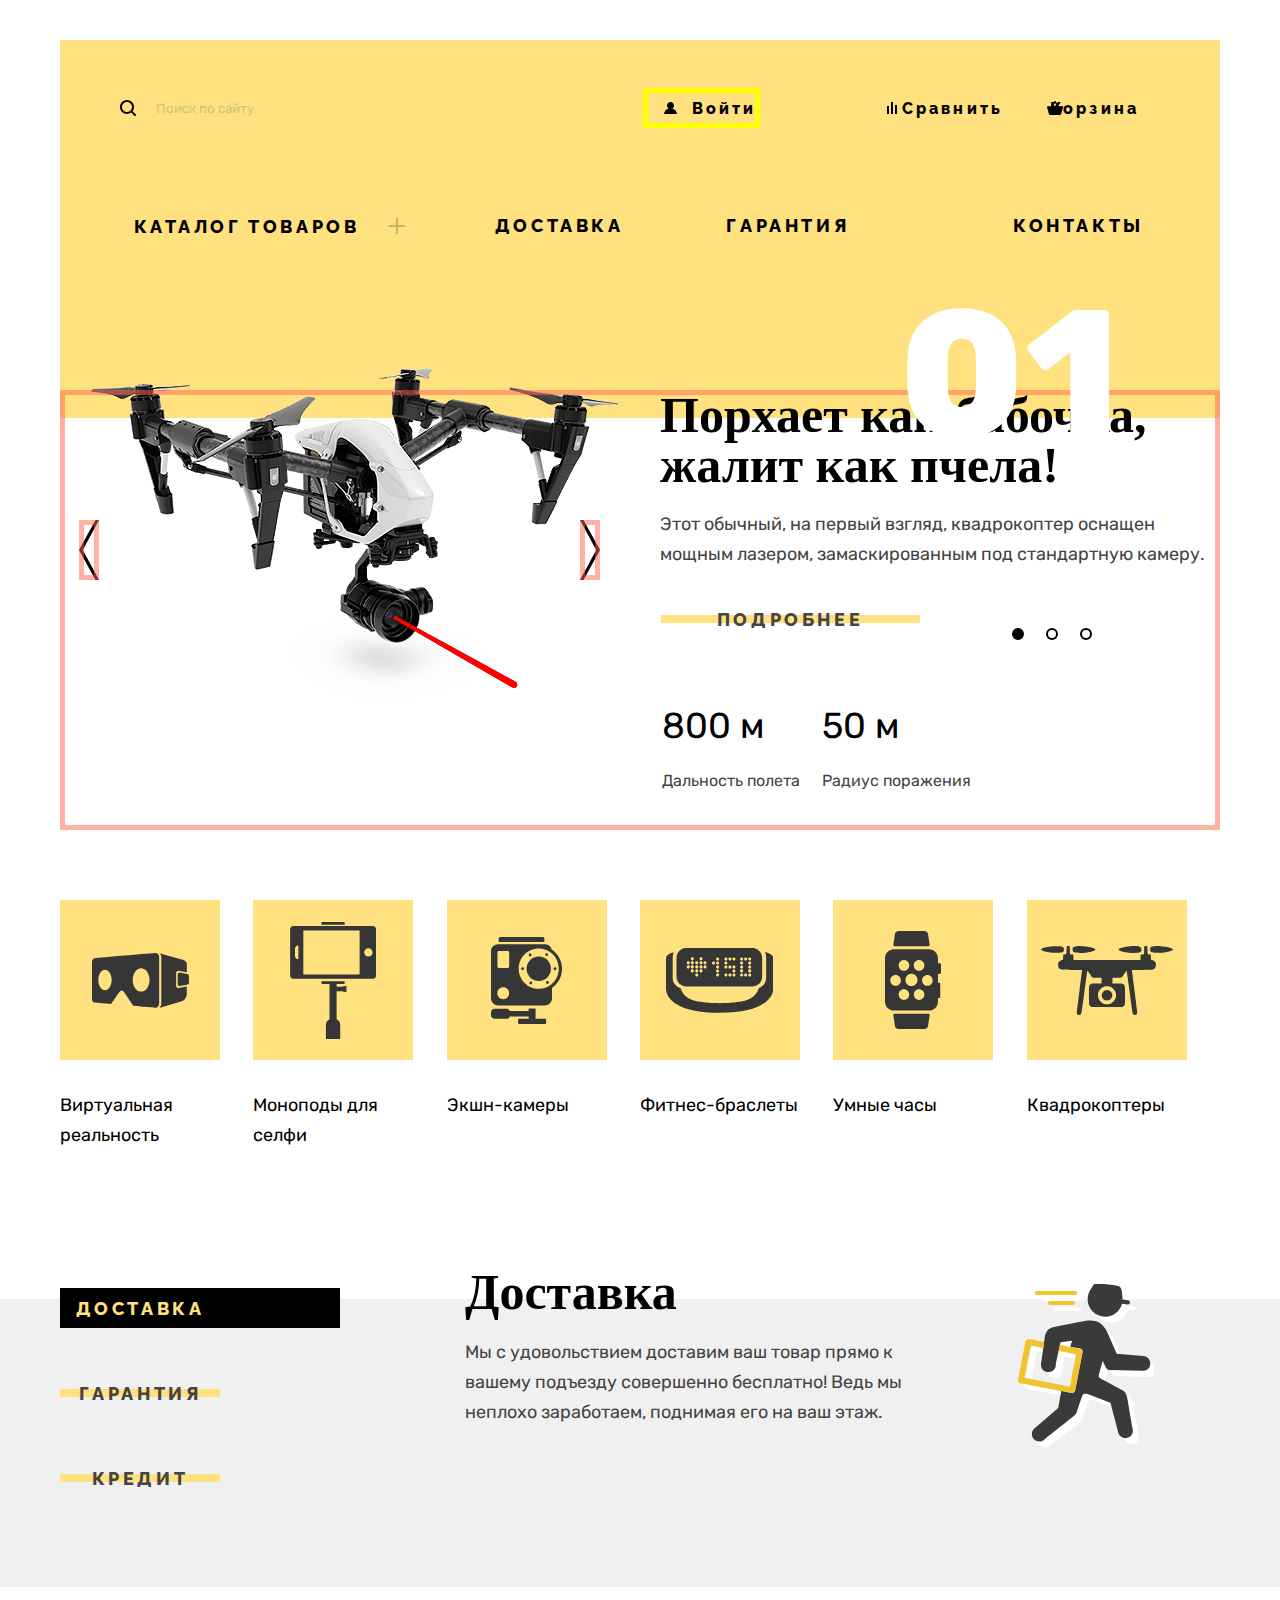
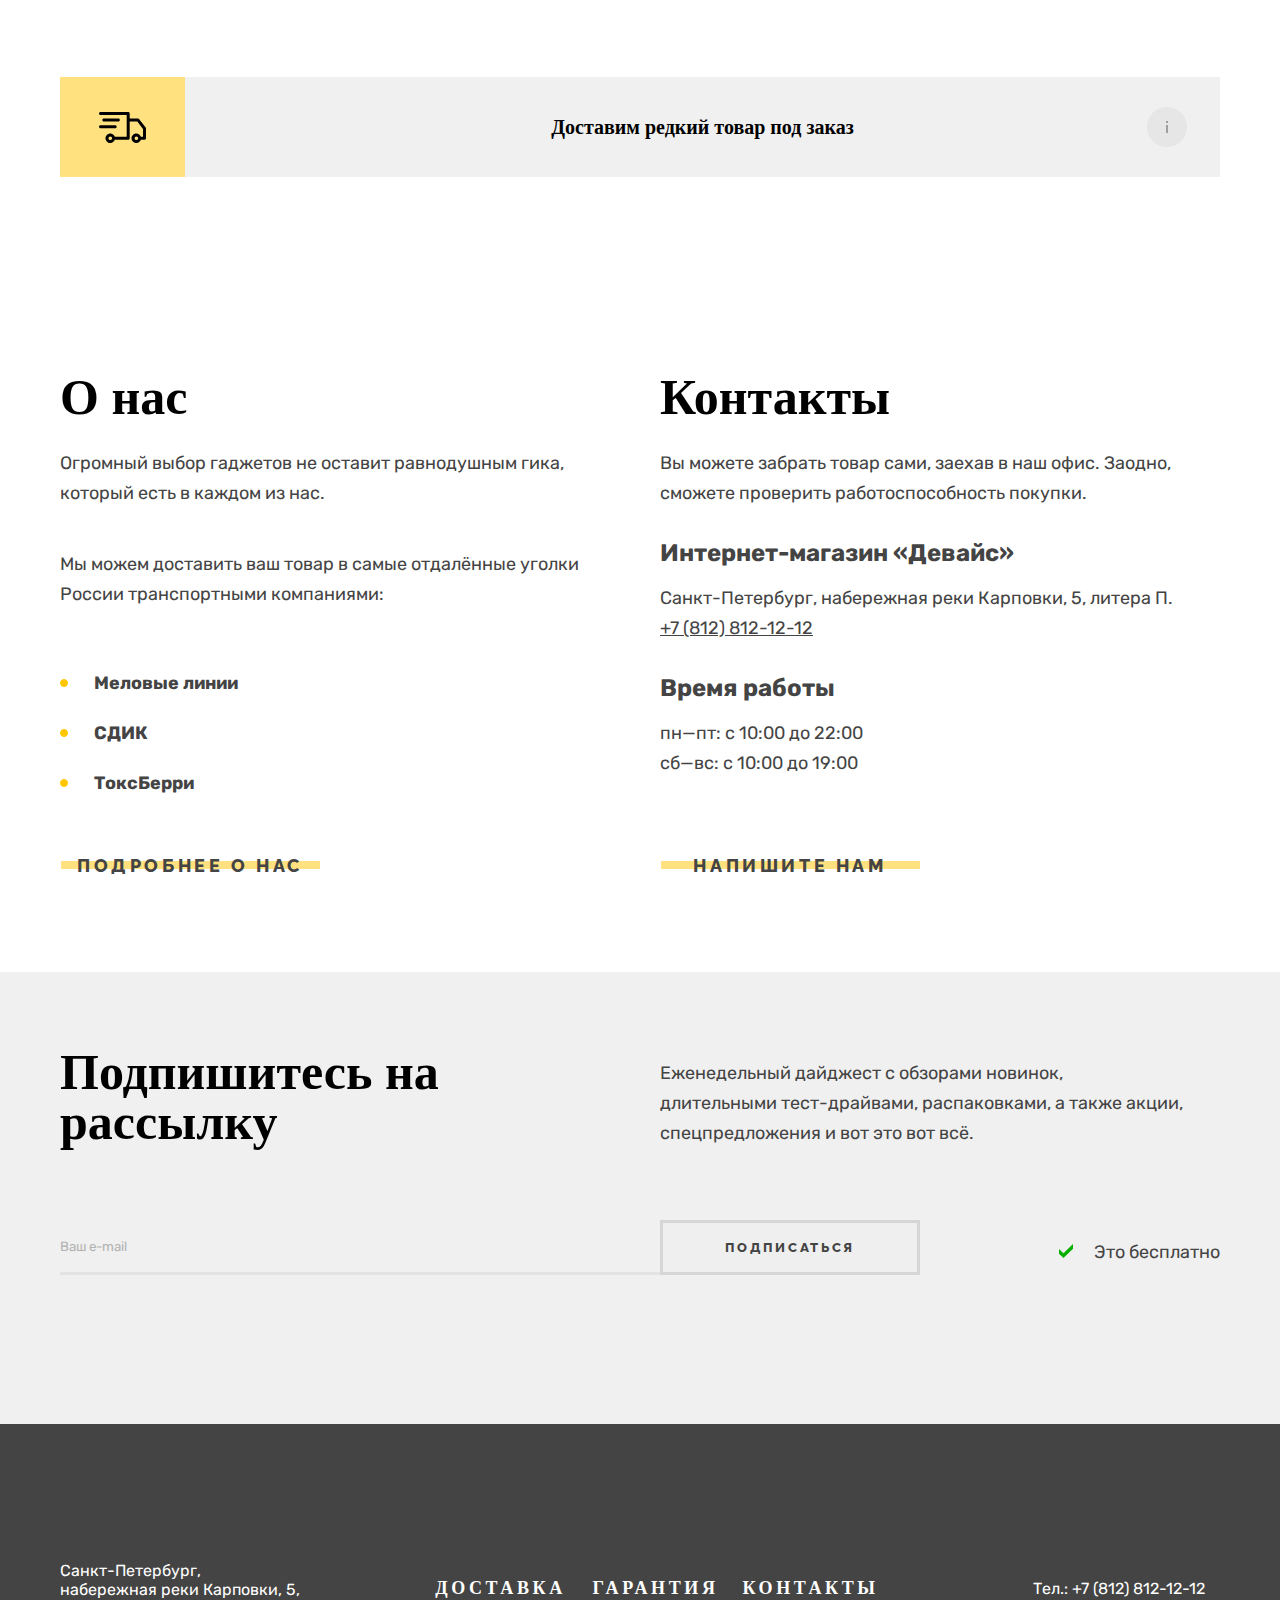
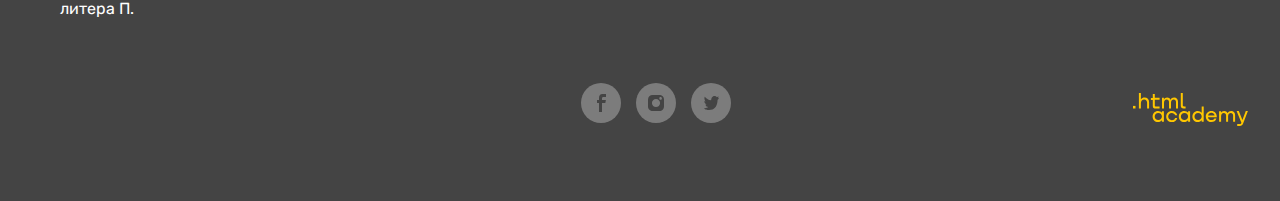
==== commit b677c576: "Исправление и декоративные элементы" ====
--- a/index.html
+++ b/index.html
@@ -7,57 +7,90 @@
   </head>
   <body>
     <header class="page-header">
+      <div class="page-wrapper page-header-wrapper">
       <a class="navigation-logo visually-hidden" href="index.html">
         <img class="page-header-logo" src="img/main-logo.svg" alt="Логотип интернет-магазина «Девайс»" width="145" height="36">
       </a>
       <ul class="navigation-list navigation-user">
         <li class="navigation-item">
-          <label class="search">
-            <input class="search navigation-link" type="search" name="search" id="search" placeholder="Поиск по сайту">
+          <label class="search" tabindex="0">
+            <svg class="navigation-icon" aria-hidden="true" focusable="false" width="16" height="16" viewBox="0 0 16 16" fill="none" xmlns="http://www.w3.org/2000/svg">
+              <path d="M15.7 14.3L12.6 11.2C13.5 10 14 8.6 14 7C14 3.1 10.9 0 7 0C3.1 0 0 3.1 0 7C0 10.9 3.1 14 7 14C8.6 14 10 13.5 11.2 12.6L14.3 15.7C14.5 15.9 14.7 16 15 16C15.6 16 16 15.6 16 15C16 14.8 15.9 14.5 15.7 14.3ZM2 7C2 4.2 4.2 2 7 2C9.8 2 12 4.2 12 7C12 9.8 9.8 12 7 12C4.2 12 2 9.8 2 7Z" fill="black"/>
+              </svg>
+            <input class="search-input navigation-link" type="search" name="search" id="search" placeholder="Поиск по сайту">
+            <button class="button search-button visually-hidden">Найти</button>
           </label>
         </li>
         <li class="navigation-item">
-          <button class="button navigation-button navigation-link">Войти</button>
-        </li>
-        <li class="navigation-item">
-          <button class="button navigation-button navigation-link">Сравнить</button>
-        </li>
-        <li class="navigation-item">
-          <button class="button navigation-button navigation-link">Корзина</button>
+          <button class="button navigation-button navigation-link">
+            <svg class="navigation-icon" aria-hidden="true" focusable="false" width="13" height="12" viewBox="0 0 13 12" fill="none" xmlns="http://www.w3.org/2000/svg">
+              <path d="M0 12H13C12.8 9.4 10.9 7.2 8.3 6.5C9.3 5.9 10 4.8 10 3.5C10 1.6 8.4 0 6.5 0C4.6 0 3 1.6 3 3.5C3 4.8 3.7 5.9 4.7 6.5C2.1 7.2 0.2 9.4 0 12Z" fill="black"/>
+            </svg>
+            <span>Войти</span>
+          </button>
+        </li>
+        <li class="navigation-item">
+          <button class="button navigation-button navigation-link">
+            <svg class="navigation-icon" aria-hidden="true" focusable="false" width="10" height="12" viewBox="0 0 10 12" fill="none" xmlns="http://www.w3.org/2000/svg">
+            <path d="M6 0H4V12H6V0Z" fill="black"/>
+            <path d="M2 4H0V12H2V4Z" fill="black"/>
+            <path d="M10 3H8V12H10V3Z" fill="black"/>
+            </svg>
+            <span>Сравнить</span>
+          </button>
+        </li>
+        <li class="navigation-item">
+          <button class="button navigation-button navigation-link">
+            <svg class="navigation-icon" aria-hidden="true" focusable="false" width="16" height="14" viewBox="0 0 16 14" fill="none" xmlns="http://www.w3.org/2000/svg">
+            <path d="M15.3 5L11.8 5.2L8.6 0.3C8.5 0.1 8.2 0 8 0C7.8 0 7.5 0.1 7.4 0.3L4.2 5.2H0.7C0.3 5.2 0 5.5 0 5.9C0 6 0 6 0 6.1L1.9 12.9C2.1 13.6 2.6 14 3.3 14H12.7C13.4 14 13.9 13.6 14.1 12.9L16 6C16 5.9 16 5.9 16 5.8C16 5.4 15.7 5 15.3 5ZM8 1.9L10.2 5.1H5.9L8 1.9Z" fill="black"/>
+            </svg>
+            Корзина
+          </button>
         </li>
       </ul>
       <ul class="navigation-list navigation-site">
         <li class="navigation-item main-nav">
-          <a class="button catalog-button navigation-link" href="catalog.html">Каталог товаров</a>
-          <button class="button-menu visually-hidden">Слайдер меню</button>
-        </li>
-        <li class="navigation-item">
-          <a class="button user-navigation-button navigation-link" href="#">Доставка</a>
-        </li>
-        <li class="navigation-item">
-          <a class="button user-navigation-button navigation-link" href="#">Гарантия</a>
-        </li>
-        <li class="navigation-item">
-          <a class="button user-navigation-button navigation-link" href="#">Контакты</a>
+          <a class="button catalog-button navigation-link" href="catalog.html"><span tabindex="0">Каталог товаров</span>
+            <svg class="catalog-icon" aria-hidden="true" focusable="false" width="16" height="16" viewBox="0 0 16 16" fill="none" xmlns="http://www.w3.org/2000/svg">
+            <path d="M16 7H9V0H7V7H0V9H7V16H9V9H16V7Z" fill="black"/>
+            </svg>
+          </a>
+        </li>
+        <li class="navigation-item">
+          <a class="button site-navigation-button navigation-link" href="#"><span>Доставка</span></a>
+        </li>
+        <li class="navigation-item">
+          <a class="button site-navigation-button navigation-link" href="#"><span>Гарантия</span></a>
+        </li>
+        <li class="navigation-item">
+          <a class="button site-navigation-button navigation-link" href="#"><span>Контакты</span></a>
         </li>
       </ul>
+      </div>
     </header>
     <main class="main-container main-index">
       <h1 class="visually-hidden">Интернет магазин "Device"</h1>
       <section class="slider">
         <h2 class="visually-hidden">Промо-слайдер</h2>
+        <div class="page-wrapper">
         <div class="slide-1">
           <div class="slider-picture">
             <img class="slider-image" src="img/slider-1.png" alt="Первый слайд" width="560" height="button-more">
             <button class="slider-button slider-prev" type="button">
               <span class="visually-hidden">Предыдущий слайд</span>
+              <svg class="slider-icon-prev" aria-hidden="true" focusable="false" width="20" height="60" viewBox="0 0 20 60" fill="none" xmlns="http://www.w3.org/2000/svg">
+              <path d="M20 60H16.5L0 30L16.5 0H20L3.8 30L20 60Z" fill="black"/>
+              </svg>
             </button>
             <button class="slider-button slider-next" type="button">
               <span class="visually-hidden">Следующий слайд</span>
+              <svg class="slider-icon-next" aria-hidden="true" focusable="false" width="20" height="60" viewBox="0 0 20 60" xmlns="http://www.w3.org/2000/svg">
+              <path d="M0 60H3.5L20 30L3.5 0H0L16.2 30L0 60Z"/>
+              </svg>
             </button>
             <ol class="slider-pagination">
               <li class="slider-pagination-item">
-                <button class="slider-pagination-button">
+                <button class="slider-pagination-button active-pagination-button">
                   <span class="visually-hidden">1 слайд</span>
                 </button>
               </li>
@@ -90,80 +123,117 @@
             </table>
           </div>
         </div>
+        </div>
           <div>
           </div>
       </section>
       <section class="products">
+        <div class="page-wrapper">
         <h2 class="visually-hidden">Список товаров</h2>
           <ul class="products-list">
           <li class="products-item">
             <a class="products-description" href="#">
               <figure class="products-container">
-                <div>
-                  <img class="product-picture" src="img/product-1.svg" alt="VR" width="97" height="55">
-                </div>
-                <figcaption>Виртуальная реальность</figcaption>
-              </figure>
-            </a>
-          </li>
-          <li class="products-item">
-            <a class="products-description" href="#">
-              <figure class="products-container">
-                <div>
-                  <img class="product-picture" src="img/product-2.svg" alt="Моноподы" width="86" height="117">
-                </div>
-                <figcaption>Моноподы для селфи</figcaption>
-              </figure>
-            </a>
-          </li>
-          <li class="products-item">
-            <a class="products-description" href="#">
-              <figure class="products-container">
-                <div>
-                  <img class="product-picture" src="img/product-3.svg" alt="Камеры" width="71" height="87">
-                </div>
-                <figcaption>Экшн-камеры</figcaption>
-              </figure>
-            </a>
-          </li>
-          <li class="products-item">
-            <a class="products-description" href="#">
-              <figure class="products-container">
-                <div>
-                  <img class="product-picture" src="img/product-4.svg" alt="Браслеты" width="107" height="65">
-                </div>
-                <figcaption>Фитнес-браслеты</figcaption>
-              </figure>
-            </a>
-          </li>
-          <li class="products-item">
-            <a class="products-description" href="#">
-              <figure class="products-container">
-                <div>
-                  <img class="product-picture" src="img/product-5.svg" alt="Часы" width="56" height="98">
-                </div>
-                <figcaption>Умные часы</figcaption>
-              </figure>
-            </a>
-          </li>
-          <li class="products-item">
-            <a class="products-description" href="#">
-              <figure class="products-container">
-                <div>
-                  <img class="product-picture" src="img/product-6.svg" alt="Квадрокоптеры" width="132" height="69">
-                </div>
-                <figcaption>Квадрокоптеры</figcaption>
+                <div tabindex="0" class="product-container">
+                  <svg class="product-picture" width="97" height="55" viewBox="0 0 97 55" xmlns="http://www.w3.org/2000/svg">
+                    <path d="M84.1314 32.639V20.003C84.1314 18.694 85.1764 17.633 86.4664 17.633L94.7924 19.214V11.02C94.7924 8.66497 93.0844 7.58897 90.5904 6.75497L67.4034 0.174968C69.0194 1.56597 69.2924 2.21497 69.2924 4.57097V49.78C69.2924 52.136 68.8424 53.846 67.3254 54.99L90.5904 47.925C92.9914 47.092 94.7924 43.709 94.7924 41.353V33.44L86.4664 35.007C85.1764 35.009 84.1314 33.947 84.1314 32.639Z"/>
+                    <path d="M95.1294 20.979L87.5314 19.535C86.5234 19.535 85.7074 20.364 85.7074 21.386V31.254C85.7074 32.277 86.5234 33.106 87.5314 33.106L95.1294 31.675C96.2834 31.256 96.9534 30.846 96.9534 29.823V22.83C96.9534 21.808 96.1874 21.323 95.1294 20.979Z"/>
+                    <path d="M67.1704 4.48297C67.1704 -0.597033 62.9384 0.0239677 62.9384 0.0239677C62.9384 0.0239677 5.83241 4.73797 2.83841 5.14497C-0.155585 5.55197 0.00141458 9.53197 0.00141458 9.53197C0.00141458 9.53197 0.000414578 42.069 0.000414578 45.812C0.000414578 49.555 2.59941 49.565 2.59941 49.565L19.0764 50.968L27.2124 39.3C27.2124 39.3 28.3214 37.472 29.7174 37.472C31.1144 37.472 32.1494 39.333 32.1494 39.333L41.2104 52.854C41.2104 52.854 60.1054 54.763 63.7314 54.763C67.3574 54.762 67.1704 49.739 67.1704 49.739C67.1704 49.739 67.1704 9.56297 67.1704 4.48297ZM12.9824 37.192C9.28442 37.192 6.28641 32.591 6.28641 26.917C6.28641 21.243 9.28442 16.642 12.9824 16.642C16.6804 16.642 19.6784 21.243 19.6784 26.917C19.6784 32.591 16.6804 37.192 12.9824 37.192ZM49.1404 38.618C44.4784 38.618 40.6994 33.379 40.6994 26.917C40.6994 20.454 44.4794 15.215 49.1404 15.215C53.8024 15.215 57.5824 20.454 57.5824 26.917C57.5824 33.379 53.8024 38.618 49.1404 38.618Z"/>
+                  </svg>
+                </div>
+                <figcaption><a href="#">Виртуальная реальность</a></figcaption>
+              </figure>
+            </a>
+          </li>
+          <li class="products-item">
+            <a class="products-description" href="#">
+              <figure class="products-container">
+                <div tabindex="0" class="product-container">
+                  <svg class="product-picture" width="86" height="117" viewBox="0 0 86 117" xmlns="http://www.w3.org/2000/svg">
+                    <path d="M82.821 4.011H3.33C1.569 4.011 0.141998 5.438 0.141998 7.199V53.612C0.141998 55.375 1.569 56.801 3.33 56.801H82.822C84.584 56.801 86.011 55.374 86.011 53.612V7.199C86.011 5.438 84.583 4.011 82.821 4.011ZM8.392 37.236H8.166C6.404 37.236 4.977 35.807 4.977 34.047V26.764C4.977 25.003 6.404 23.576 8.166 23.576H8.392V37.236ZM69.623 52.408H13.341V8.402H69.623V52.408ZM78.4 34.552C76.111 34.552 74.254 32.697 74.254 30.405C74.254 28.113 76.11 26.258 78.4 26.258C80.691 26.258 82.548 28.113 82.548 30.405C82.548 32.697 80.691 34.552 78.4 34.552Z"/>
+                    <path d="M54.654 0H31.497V2.758H54.654V0Z"/>
+                    <path d="M46.608 64.861V61.888H54.654V59.13H31.498V61.888H39.543V97.134C37.404 98.072 35.908 100.206 35.908 102.693V117H50.243V102.693C50.243 100.207 48.748 98.072 46.607 97.136V69.146H51.403L56.454 70.359V63.648L51.403 64.861H46.608Z"/>
+                  </svg>
+                </div>
+                <figcaption><a href="#">Моноподы для селфи</a></figcaption>
+              </figure>
+            </a>
+          </li>
+          <li class="products-item">
+            <a class="products-description" href="#">
+              <figure class="products-container">
+                <div tabindex="0" class="product-container">
+                  <svg class="product-picture" width="71" height="87" viewBox="0 0 71 87" xmlns="http://www.w3.org/2000/svg">
+                    <path d="M53.349 1.49C53.349 0.754 52.771 0 52.038 0H9.053C8.32 0 7.672 0.754 7.672 1.49V5.012H53.348L53.349 1.49Z"/>
+                    <path d="M54.202 81.809H44.605V71.426H37.647V73.933H18.774C18.237 72.679 17.017 71.785 15.593 71.785H3.559C1.642 71.784 0 73.387 0 75.311V78.329C0 80.253 1.642 81.809 3.559 81.809H15.594C17.105 81.809 18.386 80.913 18.863 79.483H37.648V81.809H28.13C27.597 81.809 27.12 82.246 27.12 82.781V85.953C27.12 86.488 27.598 87.001 28.13 87.001H54.202C54.735 87.001 55.132 86.488 55.132 85.953V82.78C55.132 82.245 54.735 81.809 54.202 81.809Z"/>
+                    <path d="M60.666 12.39C59.805 9.453 57.099 7.34 53.895 7.34H7.148C3.25 7.34 0 10.449 0 14.361V61.261C0 65.173 3.25 68.382 7.148 68.382H53.895C57.793 68.382 61.021 65.173 61.021 61.261V50.915C67.087 46.711 71.022 39.704 71.022 31.751C71.021 23.672 66.89 16.57 60.666 12.39ZM12.238 62.151C8.979 62.151 6.337 59.501 6.337 56.23C6.337 52.96 8.979 50.308 12.238 50.308C15.497 50.308 18.14 52.96 18.14 56.23C18.14 59.501 15.497 62.151 12.238 62.151ZM18.199 29.546C18.199 30.332 17.564 30.968 16.781 30.968H7.841C7.058 30.968 6.423 30.331 6.423 29.546V15.386C6.423 14.6 7.058 13.963 7.841 13.963H16.78C17.563 13.963 18.198 14.6 18.198 15.386L18.199 29.546ZM47.762 51.858C36.686 51.858 27.705 42.848 27.705 31.735C27.705 20.622 36.685 11.611 47.762 11.611C58.839 11.611 67.82 20.621 67.82 31.735C67.82 42.849 58.839 51.858 47.762 51.858Z"/>
+                    <path d="M47.762 43.964C54.4932 43.964 59.95 38.4889 59.95 31.735C59.95 24.9811 54.4932 19.506 47.762 19.506C41.0308 19.506 35.574 24.9811 35.574 31.735C35.574 38.4889 41.0308 43.964 47.762 43.964Z"/>
+                    <path d="M31.562 33.171C32.3545 33.171 32.997 32.5285 32.997 31.736C32.997 30.9435 32.3545 30.301 31.562 30.301C30.7695 30.301 30.127 30.9435 30.127 31.736C30.127 32.5285 30.7695 33.171 31.562 33.171Z"/>
+                    <path d="M63.963 33.171C64.7555 33.171 65.398 32.5285 65.398 31.736C65.398 30.9435 64.7555 30.301 63.963 30.301C63.1705 30.301 62.528 30.9435 62.528 31.736C62.528 32.5285 63.1705 33.171 63.963 33.171Z" fill="#363636"/>
+                    <path d="M39.109 19.429C39.9015 19.429 40.544 18.7865 40.544 17.994C40.544 17.2015 39.9015 16.559 39.109 16.559C38.3165 16.559 37.674 17.2015 37.674 17.994C37.674 18.7865 38.3165 19.429 39.109 19.429Z"/>
+                    <path d="M56.415 46.912C57.2048 46.912 57.845 46.2691 57.845 45.476C57.845 44.6829 57.2048 44.04 56.415 44.04C55.6252 44.04 54.985 44.6829 54.985 45.476C54.985 46.2691 55.6252 46.912 56.415 46.912Z"/>
+                    <path d="M55.697 19C56.4895 19 57.132 18.3575 57.132 17.565C57.132 16.7725 56.4895 16.13 55.697 16.13C54.9045 16.13 54.262 16.7725 54.262 17.565C54.262 18.3575 54.9045 19 55.697 19Z"/>
+                    <path d="M39.828 47.341C40.6205 47.341 41.263 46.6985 41.263 45.906C41.263 45.1135 40.6205 44.471 39.828 44.471C39.0355 44.471 38.393 45.1135 38.393 45.906C38.393 46.6985 39.0355 47.341 39.828 47.341Z"/>
+                  </svg>
+                </div>
+                <figcaption><a href="#">Экшн-камеры</a></figcaption>
+              </figure>
+            </a>
+          </li>
+          <li class="products-item">
+            <a class="products-description" href="#">
+              <figure class="products-container">
+                <div tabindex="0" class="product-container">
+                  <svg class="product-picture" width="107" height="65" viewBox="0 0 107 65" xmlns="http://www.w3.org/2000/svg">
+                    <path d="M98.967 4.07399C99.719 5.51499 100.176 7.15399 100.176 8.89198V29.994C100.176 34.61 97.084 38.521 92.93 39.894C91.605 43.881 89.152 47.748 84.879 50.326C76.203 55.557 53.755 55.163 53.681 55.163C53.603 55.163 31.168 55.558 22.492 50.326C18.276 47.781 15.784 43.979 14.45 40.047C10.032 38.838 6.694 34.796 6.694 29.994V8.89298C6.694 7.20498 7.121 5.61098 7.833 4.19999C4.17 5.10898 0 6.91798 0 10.434C0 16.677 0 36.121 0 40.417C0 50.668 11.839 64.85 53.657 64.85C95.477 64.85 107.314 50.668 107.314 40.417C107.314 36.121 107.314 16.677 107.314 10.434C107.313 6.74998 102.738 4.93999 98.967 4.07399Z"/>
+                    <path d="M20.561 38.459H86.084C91.648 38.459 96.158 33.946 96.158 28.382V9.93499C96.158 4.37199 91.648 -0.140015 86.084 -0.140015H20.561C14.997 -0.140015 10.486 4.37099 10.486 9.93499V28.382C10.486 33.946 14.997 38.459 20.561 38.459ZM83.695 9.46799C84.562 9.46799 85.264 10.171 85.264 11.038C85.264 11.904 84.562 12.607 83.695 12.607C82.828 12.607 82.127 11.904 82.127 11.038C82.127 10.17 82.828 9.46799 83.695 9.46799ZM83.695 13.507C84.562 13.507 85.264 14.21 85.264 15.075C85.264 15.942 84.562 16.644 83.695 16.644C82.828 16.644 82.127 15.942 82.127 15.075C82.127 14.21 82.828 13.507 83.695 13.507ZM83.695 17.546C84.562 17.546 85.264 18.248 85.264 19.115C85.264 19.981 84.562 20.684 83.695 20.684C82.828 20.684 82.127 19.981 82.127 19.115C82.127 18.248 82.828 17.546 83.695 17.546ZM83.695 21.373C84.562 21.373 85.264 22.077 85.264 22.942C85.264 23.809 84.562 24.51 83.695 24.51C82.828 24.51 82.127 23.809 82.127 22.942C82.127 22.076 82.828 21.373 83.695 21.373ZM83.695 25.412C84.562 25.412 85.264 26.114 85.264 26.981C85.264 27.846 84.562 28.549 83.695 28.549C82.828 28.549 82.127 27.845 82.127 26.981C82.127 26.114 82.828 25.412 83.695 25.412ZM79.656 9.46799C80.523 9.46799 81.224 10.171 81.224 11.038C81.224 11.904 80.523 12.607 79.656 12.607C78.791 12.607 78.088 11.904 78.088 11.038C78.088 10.17 78.791 9.46799 79.656 9.46799ZM79.656 25.412C80.523 25.412 81.224 26.114 81.224 26.981C81.224 27.846 80.523 28.549 79.656 28.549C78.791 28.549 78.088 27.845 78.088 26.981C78.088 26.114 78.791 25.412 79.656 25.412ZM75.619 9.46799C76.484 9.46799 77.187 10.171 77.187 11.038C77.187 11.904 76.484 12.607 75.619 12.607C74.752 12.607 74.05 11.904 74.05 11.038C74.05 10.17 74.752 9.46799 75.619 9.46799ZM75.619 13.507C76.484 13.507 77.187 14.21 77.187 15.075C77.187 15.942 76.484 16.644 75.619 16.644C74.752 16.644 74.05 15.942 74.05 15.075C74.05 14.21 74.752 13.507 75.619 13.507ZM75.619 17.546C76.484 17.546 77.187 18.248 77.187 19.115C77.187 19.981 76.484 20.684 75.619 20.684C74.752 20.684 74.05 19.981 74.05 19.115C74.05 18.248 74.752 17.546 75.619 17.546ZM75.619 21.373C76.484 21.373 77.187 22.077 77.187 22.942C77.187 23.809 76.484 24.51 75.619 24.51C74.752 24.51 74.05 23.809 74.05 22.942C74.05 22.076 74.752 21.373 75.619 21.373ZM75.619 25.412C76.484 25.412 77.187 26.114 77.187 26.981C77.187 27.846 76.484 28.549 75.619 28.549C74.752 28.549 74.05 27.845 74.05 26.981C74.05 26.114 74.752 25.412 75.619 25.412ZM67.965 9.46799C68.832 9.46799 69.533 10.171 69.533 11.038C69.533 11.904 68.832 12.607 67.965 12.607C67.098 12.607 66.397 11.904 66.397 11.038C66.396 10.17 67.1 9.46799 67.965 9.46799ZM67.965 17.546C68.832 17.546 69.533 18.248 69.533 19.115C69.533 19.981 68.832 20.684 67.965 20.684C67.098 20.684 66.397 19.981 66.397 19.115C66.396 18.248 67.1 17.546 67.965 17.546ZM67.965 21.427C68.832 21.427 69.533 22.128 69.533 22.995C69.533 23.86 68.832 24.564 67.965 24.564C67.098 24.564 66.397 23.86 66.397 22.995C66.396 22.128 67.1 21.427 67.965 21.427ZM67.965 25.412C68.832 25.412 69.533 26.114 69.533 26.981C69.533 27.846 68.832 28.549 67.965 28.549C67.098 28.549 66.397 27.845 66.397 26.981C66.396 26.114 67.1 25.412 67.965 25.412ZM63.926 9.46799C64.793 9.46799 65.496 10.171 65.496 11.038C65.496 11.904 64.793 12.607 63.926 12.607C63.061 12.607 62.357 11.904 62.357 11.038C62.356 10.17 63.061 9.46799 63.926 9.46799ZM63.926 17.546C64.793 17.546 65.496 18.248 65.496 19.115C65.496 19.981 64.793 20.684 63.926 20.684C63.061 20.684 62.357 19.981 62.357 19.115C62.356 18.248 63.061 17.546 63.926 17.546ZM63.926 25.412C64.793 25.412 65.496 26.114 65.496 26.981C65.496 27.846 64.793 28.549 63.926 28.549C63.061 28.549 62.357 27.845 62.357 26.981C62.356 26.114 63.061 25.412 63.926 25.412ZM59.888 9.46799C60.753 9.46799 61.457 10.171 61.457 11.038C61.457 11.904 60.753 12.607 59.888 12.607C59.021 12.607 58.32 11.904 58.32 11.038C58.319 10.17 59.021 9.46799 59.888 9.46799ZM59.888 13.507C60.753 13.507 61.457 14.21 61.457 15.075C61.457 15.942 60.753 16.644 59.888 16.644C59.021 16.644 58.32 15.942 58.32 15.075C58.319 14.21 59.021 13.507 59.888 13.507ZM59.888 17.546C60.753 17.546 61.457 18.248 61.457 19.115C61.457 19.981 60.753 20.684 59.888 20.684C59.021 20.684 58.32 19.981 58.32 19.115C58.319 18.248 59.021 17.546 59.888 17.546ZM59.888 25.412C60.753 25.412 61.457 26.114 61.457 26.981C61.457 27.846 60.753 28.549 59.888 28.549C59.021 28.549 58.32 27.845 58.32 26.981C58.319 26.114 59.021 25.412 59.888 25.412ZM51.598 9.46799C52.465 9.46799 53.167 10.171 53.167 11.038C53.167 11.904 52.465 12.607 51.598 12.607C50.731 12.607 50.03 11.904 50.03 11.038C50.029 10.17 50.731 9.46799 51.598 9.46799ZM51.598 13.507C52.465 13.507 53.167 14.21 53.167 15.075C53.167 15.942 52.465 16.644 51.598 16.644C50.731 16.644 50.03 15.942 50.03 15.075C50.029 14.21 50.731 13.507 51.598 13.507ZM51.598 17.546C52.465 17.546 53.167 18.248 53.167 19.115C53.167 19.981 52.465 20.684 51.598 20.684C50.731 20.684 50.03 19.981 50.03 19.115C50.029 18.248 50.731 17.546 51.598 17.546ZM51.598 21.427C52.465 21.427 53.167 22.128 53.167 22.995C53.167 23.86 52.465 24.564 51.598 24.564C50.731 24.564 50.03 23.86 50.03 22.995C50.029 22.128 50.731 21.427 51.598 21.427ZM51.598 25.412C52.465 25.412 53.167 26.114 53.167 26.981C53.167 27.846 52.465 28.549 51.598 28.549C50.731 28.549 50.03 27.845 50.03 26.981C50.029 26.114 50.731 25.412 51.598 25.412ZM47.559 13.507C48.426 13.507 49.127 14.21 49.127 15.075C49.127 15.942 48.426 16.644 47.559 16.644C46.692 16.644 45.99 15.942 45.99 15.075C45.99 14.21 46.691 13.507 47.559 13.507ZM39.057 13.295C39.922 13.295 40.626 13.998 40.626 14.863C40.626 15.73 39.922 16.432 39.057 16.432C38.19 16.432 37.486 15.729 37.486 14.863C37.486 13.998 38.189 13.295 39.057 13.295ZM39.057 17.333C39.922 17.333 40.626 18.036 40.626 18.903C40.626 19.769 39.922 20.473 39.057 20.473C38.19 20.473 37.486 19.769 37.486 18.903C37.486 18.036 38.189 17.333 39.057 17.333ZM35.018 9.25499C35.883 9.25499 36.586 9.95799 36.586 10.825C36.586 11.691 35.882 12.393 35.018 12.393C34.151 12.393 33.449 11.69 33.449 10.825C33.449 9.95799 34.15 9.25499 35.018 9.25499ZM35.018 13.295C35.883 13.295 36.586 13.998 36.586 14.863C36.586 15.73 35.882 16.432 35.018 16.432C34.151 16.432 33.449 15.729 33.449 14.863C33.449 13.998 34.15 13.295 35.018 13.295ZM35.018 17.333C35.883 17.333 36.586 18.036 36.586 18.903C36.586 19.769 35.882 20.473 35.018 20.473C34.151 20.473 33.449 19.769 33.449 18.903C33.449 18.036 34.15 17.333 35.018 17.333ZM35.018 21.373C35.883 21.373 36.586 22.077 36.586 22.942C36.586 23.809 35.882 24.51 35.018 24.51C34.151 24.51 33.449 23.809 33.449 22.942C33.449 22.076 34.15 21.373 35.018 21.373ZM30.764 13.295C31.631 13.295 32.333 13.998 32.333 14.863C32.333 15.73 31.631 16.432 30.764 16.432C29.897 16.432 29.196 15.729 29.196 14.863C29.196 13.998 29.897 13.295 30.764 13.295ZM30.764 17.333C31.631 17.333 32.333 18.036 32.333 18.903C32.333 19.769 31.631 20.473 30.764 20.473C29.897 20.473 29.196 19.769 29.196 18.903C29.196 18.036 29.897 17.333 30.764 17.333ZM30.764 21.373C31.631 21.373 32.333 22.077 32.333 22.942C32.333 23.809 31.631 24.51 30.764 24.51C29.897 24.51 29.196 23.809 29.196 22.942C29.196 22.076 29.897 21.373 30.764 21.373ZM30.764 25.412C31.631 25.412 32.333 26.114 32.333 26.981C32.333 27.846 31.631 28.549 30.764 28.549C29.897 28.549 29.196 27.845 29.196 26.981C29.196 26.114 29.897 25.412 30.764 25.412ZM26.3 9.25499C27.167 9.25499 27.871 9.95799 27.871 10.825C27.871 11.691 27.167 12.393 26.3 12.393C25.435 12.393 24.731 11.69 24.731 10.825C24.731 9.95799 25.435 9.25499 26.3 9.25499ZM26.3 13.295C27.167 13.295 27.871 13.998 27.871 14.863C27.871 15.73 27.167 16.432 26.3 16.432C25.435 16.432 24.731 15.729 24.731 14.863C24.731 13.998 25.435 13.295 26.3 13.295ZM26.3 17.333C27.167 17.333 27.871 18.036 27.871 18.903C27.871 19.769 27.167 20.473 26.3 20.473C25.435 20.473 24.731 19.769 24.731 18.903C24.731 18.036 25.435 17.333 26.3 17.333ZM26.3 21.373C27.167 21.373 27.871 22.077 27.871 22.942C27.871 23.809 27.167 24.51 26.3 24.51C25.435 24.51 24.731 23.809 24.731 22.942C24.731 22.076 25.435 21.373 26.3 21.373ZM22.263 13.295C23.128 13.295 23.832 13.998 23.832 14.863C23.832 15.73 23.128 16.432 22.263 16.432C21.396 16.432 20.694 15.729 20.694 14.863C20.694 13.998 21.396 13.295 22.263 13.295ZM22.263 17.333C23.128 17.333 23.832 18.036 23.832 18.903C23.832 19.769 23.128 20.473 22.263 20.473C21.396 20.473 20.694 19.769 20.694 18.903C20.694 18.036 21.396 17.333 22.263 17.333Z"/>
+                  </svg>
+                </div>
+                <figcaption><a href="#">Фитнес-браслеты</a></figcaption>
+              </figure>
+            </a>
+          </li>
+          <li class="products-item">
+            <a class="products-description" href="#">
+              <figure class="products-container">
+                <div tabindex="0" class="product-container">
+                <svg class="product-picture" width="56" height="98" viewBox="0 0 56 98" xmlns="http://www.w3.org/2000/svg">
+                  <path d="M54.494 32.197H52.979V27.557C52.979 22.505 48.892 18.371 43.897 18.371H9.082C4.086 18.372 0 22.505 0 27.557V70.425C0 75.477 4.087 79.61 9.083 79.61H43.898C48.893 79.61 52.98 75.477 52.98 70.425V67.01H54.495C54.91 67.01 55.252 66.666 55.252 66.246V52.467C55.252 52.046 54.91 51.701 54.495 51.701H52.98V42.913H54.495C55.327 42.913 56.009 42.225 56.009 41.382V33.728C56.008 32.886 55.326 32.197 54.494 32.197ZM34.082 29.088C37.008 29.088 39.381 31.486 39.381 34.446C39.381 37.406 37.008 39.804 34.082 39.804C31.156 39.804 28.784 37.406 28.784 34.446C28.784 31.486 31.156 29.088 34.082 29.088ZM18.945 29.088C21.87 29.088 24.243 31.486 24.243 34.446C24.243 37.406 21.87 39.804 18.945 39.804C16.019 39.804 13.647 37.406 13.647 34.446C13.647 31.486 16.019 29.088 18.945 29.088ZM5.297 49.397C5.297 46.438 7.668 44.039 10.595 44.039C13.521 44.039 15.893 46.438 15.893 49.397C15.893 52.356 13.52 54.755 10.595 54.755C7.668 54.756 5.297 52.356 5.297 49.397ZM18.945 68.894C16.019 68.894 13.647 66.496 13.647 63.536C13.647 60.576 16.019 58.178 18.945 58.178C21.87 58.178 24.243 60.576 24.243 63.536C24.243 66.496 21.87 68.894 18.945 68.894ZM20.435 48.991C20.435 45.609 23.146 42.867 26.49 42.867C29.834 42.867 32.545 45.609 32.545 48.991C32.545 52.373 29.834 55.115 26.49 55.115C23.146 55.114 20.435 52.373 20.435 48.991ZM34.082 68.894C31.156 68.894 28.784 66.496 28.784 63.536C28.784 60.576 31.156 58.178 34.082 58.178C37.008 58.178 39.381 60.576 39.381 63.536C39.381 66.496 37.008 68.894 34.082 68.894ZM42.384 54.756C39.457 54.756 37.086 52.357 37.086 49.398C37.086 46.439 39.457 44.04 42.384 44.04C45.31 44.04 47.682 46.439 47.682 49.398C47.682 52.356 45.31 54.756 42.384 54.756Z"/>
+                  <path d="M9.646 15.31H43.333C44.176 15.31 44.765 14.629 44.639 13.796L43.023 3.028C43.023 3.028 43.023 3.027 43.021 3.026C42.771 1.362 41.189 0 39.506 0H13.474C11.788 0 10.206 1.362 9.957 3.028L8.342 13.795C8.217 14.628 8.803 15.31 9.646 15.31Z"/>
+                  <path d="M43.333 82.671H9.646C8.803 82.671 8.217 83.354 8.342 84.187L9.957 94.954C10.207 96.62 11.789 97.982 13.473 97.982H39.505C41.189 97.982 42.771 96.62 43.022 94.956V94.954L44.637 84.187C44.765 83.354 44.176 82.671 43.333 82.671Z"/>
+                </svg>
+                </div>
+                <figcaption><a href="#">Умные часы</a></figcaption>
+              </figure>
+            </a>
+          </li>
+          <li class="products-item">
+            <a class="products-description" href="#">
+              <figure class="products-container">
+                <div tabindex="0" class="product-container">
+                  <svg class="product-picture" width="132" height="69" viewBox="0 0 132 69" xmlns="http://www.w3.org/2000/svg">
+                    <path d="M12.0522 0.257913C6.50725 0.745213 1.83825 1.85073 0.575153 2.93033C-0.147547 3.54653 -0.147547 3.54653 0.342753 4.08653C0.987253 4.80623 4.05615 5.73151 7.59035 6.32281C11.5884 6.99081 20.1002 7.01622 21.3135 6.37412C22.5254 5.70612 22.9375 4.96048 22.9375 3.39268C22.9375 1.77398 22.3184 0.976689 20.7197 0.540189C19.2739 0.154289 14.9414 1.33812e-05 12.0522 0.257913Z"/>
+                    <path d="M25.7744 0.488281C25.645 0.771481 25.5161 2.5962 25.5161 4.6001C25.5161 8.6611 25.6714 8.3784 23.3242 8.5332L22.2934 8.6103L22.0351 13.6986L20.8486 13.9818C18.2695 14.6498 16.8496 16.577 17.0571 19.2762C17.185 21.2034 18.0879 22.617 19.6357 23.3631C20.7446 23.8763 21.1054 23.9012 30.8818 23.9012C36.4267 23.9012 41.019 23.9798 41.0703 24.0819C41.1211 24.2103 39.9609 33.4891 38.4907 44.7206C37.0459 55.9511 35.8075 65.7177 35.7822 66.3866C35.7309 68.0038 36.6084 69.0077 38.1299 69.0077C39.3672 69.0077 40.1416 68.3661 40.4512 67.1063C40.5806 66.5926 41.9468 56.7733 43.4693 45.285C44.9913 33.8221 46.3321 24.4163 46.4097 24.4163C46.5127 24.4163 47.4927 25.8294 48.6021 27.552C51.542 32.178 51.001 31.8689 56.2374 31.8689H60.5958V37.4987L55.463 37.5758C50.7428 37.6529 50.253 37.7028 49.5817 38.191C48.0089 39.3482 47.9567 39.606 47.9567 49.1676C47.9567 58.7018 47.9831 58.9596 49.4792 60.2174L50.3303 60.9127H81.6955L82.5461 60.2174C84.0422 58.9596 84.0666 58.7018 84.0666 49.1676C84.0666 39.6061 84.0157 39.3483 82.4436 38.191C81.7727 37.7027 81.2825 37.6529 76.5618 37.5758L71.43 37.4987V31.8689H75.7894C81.0238 31.8689 80.4828 32.178 83.4232 27.552C84.5336 25.8293 85.513 24.4163 85.6166 24.4163C85.6928 24.4163 87.0355 33.8221 88.5561 45.285C90.0786 56.7733 91.4457 66.5926 91.5747 67.1063C91.8843 68.3661 92.6567 69.0077 93.896 69.0077C95.4175 69.0077 96.2953 68.0038 96.2427 66.3866C96.2173 65.7177 94.979 55.9511 93.5337 44.7206C92.0648 33.4892 90.9028 24.2103 90.9556 24.0819C91.0064 23.9798 95.5972 23.9012 101.145 23.9012C110.92 23.9012 111.281 23.8763 112.389 23.3631C113.937 22.617 114.839 21.2034 114.968 19.2762C115.175 16.577 113.757 14.6497 111.177 13.9818L109.99 13.6986L109.734 8.6103L108.702 8.5332C106.355 8.3784 106.508 8.6611 106.508 4.6001C106.508 2.5962 106.38 0.771481 106.251 0.488281C106.045 0.128381 105.708 0 104.884 0C104.265 0 103.646 0.128394 103.464 0.308594C103.258 0.514194 103.155 1.77392 103.155 4.24072C103.155 6.70802 103.052 7.9678 102.845 8.1728C102.665 8.3525 101.944 8.48091 101.196 8.48091C99.5698 8.48091 99.5443 8.53311 99.5443 11.5913V13.8784H32.4805V11.5913C32.4805 8.53321 32.4556 8.48091 30.8306 8.48091C30.0821 8.48091 29.3604 8.3525 29.1802 8.1728C28.9727 7.9677 28.8701 6.70802 28.8701 4.24072C28.8701 1.77392 28.7671 0.514094 28.5605 0.308594C28.3798 0.128394 27.7602 0 27.1416 0C26.3169 0 25.9814 0.128481 25.7744 0.488281ZM68.6172 40.6084C71.5059 41.5068 74.0088 44.001 74.7831 46.7764C75.2216 48.3194 75.0928 50.9922 74.499 52.5596C73.8027 54.4346 71.8144 56.5694 69.9336 57.4951C68.6436 58.1367 68.1797 58.2139 66.0127 58.2139C63.8462 58.2139 63.3818 58.1368 62.0923 57.4951C60.208 56.5693 58.2232 54.4346 57.5264 52.5596C56.9336 50.9922 56.8037 48.3194 57.2427 46.7764C57.9907 44.0528 60.4922 41.5069 63.3042 40.6084C65.3164 39.9659 66.6045 39.9659 68.6172 40.6084Z"/>
+                    <path d="M63.7939 44.4375C61.7573 45.3633 60.2871 48.0869 60.7251 50.168C61.499 53.8448 65.5482 55.7207 68.7206 53.8701C70.706 52.7119 71.7119 50.3232 71.1719 48.0869C70.6035 45.6963 68.4375 43.9492 66.0127 43.9492C65.3672 43.9493 64.3872 44.1807 63.7939 44.4375Z"/>
+                    <path d="M36.0918 0.154283C32.1714 0.822283 31.5786 1.28518 31.5786 3.59808C31.5786 5.42278 32.0425 6.0141 33.8467 6.5537C35.3965 7.0161 41.0191 7.06787 44.3467 6.68207C51.2075 5.85977 55.6685 4.13766 54.0454 2.93006C52.7803 2.03016 49.1431 1.05358 44.9912 0.539977C42.5156 0.231977 36.9951 -1.67042e-05 36.0918 0.154283Z" fill="#363636"/>
+                    <path d="M89.4844 0.257917C83.1651 0.848217 77.6201 2.339 77.6201 3.4439C77.6201 5.1661 85.4609 6.91361 93.25 6.93951C99.0537 6.93951 100.446 6.2974 100.446 3.5982C100.446 1.774 99.8272 0.976616 98.0733 0.514216C96.4238 0.102616 92.3984 1.71959e-05 89.4844 0.257917Z"/>
+                    <path d="M112.776 0.283308C110.996 0.514308 109.758 1.05383 109.346 1.77403C108.959 2.54453 109.036 4.67781 109.5 5.34581C110.428 6.65681 111.152 6.81109 116.568 6.81109C120.229 6.81109 122.37 6.68221 124.435 6.32281C127.969 5.73151 131.038 4.80623 131.683 4.08653C132.173 3.54653 132.173 3.54653 131.45 2.93033C130.109 1.79943 125.492 0.745217 119.534 0.257917C116.053 -0.0252828 115.046 -0.0252922 112.776 0.283308Z"/>
+                  </svg>
+                </div>
+                <figcaption><a href="#">Квадрокоптеры</a></figcaption>
               </figure>
             </a>
           </li>
         </ul>
+        </div>
       </section>
       <section class="advantages">
+        <div class="page-wrapper page-advantages-wrapper">
         <h2 class="visually-hidden">Преимущества</h2>
         <div class="advantages-slider">
           <ul class="advantages-list">
-            <li>
-              <button class="button advantages-button">Доставка</button>
+            <li class="advantages-active-li">
+              <button class="button advantages-button advantages-active-button">Доставка</button>
             </li>
             <li>
               <button class="button advantages-button">Гарантия</button>
@@ -176,11 +246,14 @@
           <p>Мы с удовольствием доставим ваш товар прямо к вашему подъезду совершенно бесплатно! Ведь мы неплохо заработаем, поднимая его на ваш этаж.</p>
           <img class="delivery-picture" src="img/delivery.svg">
         </div>
+        </div>
       </section>
       <div class="rare-product">
-          <span class="rare-product-text">Доставим редкий товар под заказ</span>
+        <div class="page-wrapper page-rare-wrapper">
+          <a href="#" class="rare-product-text">Доставим редкий товар под заказ</a>
+        </div>
       </div>
-      <div class="index-columns">
+      <div class="page-wrapper page-columns-wrapper">
         <section class="about-us">
           <h2 class="about-title">О нас</h2>
           <p>Огромный выбор гаджетов не оставит равнодушным гика, который есть в каждом из нас.</p>
@@ -211,7 +284,7 @@
       <section class="subscribe">
         <div class="subscribe-wrapper">
         <h2 class="subscribe-title">Подпишитесь на рассылку</h2>
-          <p>Еженедельный дайджест с обзорами новинок, длительными тест-драйвами, распаковками, а также акции, спецпредложения и вот это вот всё.</p>
+          <p>Еженедельный дайджест с обзорами новинок,<br/> длительными тест-драйвами, распаковками, а также акции, спецпредложения и вот это вот всё.</p>
         <form class="subscribe-form">
           <label class="visually-hidden" for="email">Email</label>
           <input type="email" class="email" name="email" id="email" placeholder="Ваш e-mail">
@@ -247,25 +320,45 @@
         <ul class="footer-social-list">
           <li class="footer-social-item">
             <a class="link" href="#">
-              <img src="img/facebook-logo.svg" alt="Логотип фейсбука" width="9" height="18">
+              <svg aria-hidden="true" focusable="false" width="9" height="18" viewBox="0 0 9 18" xmlns="http://www.w3.org/2000/svg">
+              <path d="M6.5 3H9V0H5.6C2.8 0 2 1.7 2 4.2V6H0V9H2V18H5V9H8.3L8.9 6H5V4.5C5 3.7 5.3 3 6.5 3Z"/>
+              </svg>
               <span class="visually-hidden">Фейсбук</span>
             </a>
           </li>
           <li class="footer-social-item">
             <a class="link" href="#">
-              <img src="img/inst-logo.svg" alt="Логотип инстаграмма" width="16" height="16">
+              <svg aria-hidden="true" focusable="false" width="16" height="16" viewBox="0 0 16 16" xmlns="http://www.w3.org/2000/svg">
+              <path d="M14.7 1.3C13.8 0.4 12.7 0 11.3 0H4.7C1.9 0 0 1.9 0 4.7V11.3C0 12.7 0.4 13.9 1.4 14.7C2.3 15.6 3.4 16 4.7 16H11.3C12.7 16 13.9 15.6 14.7 14.7C15.5 13.8 16 12.7 16 11.3V4.7C16 3.3 15.6 2.1 14.7 1.3ZM8 12.1C5.8 12.1 3.9 10.3 3.9 8C3.9 5.7 5.8 3.9 8 3.9C10.2 3.9 12.1 5.7 12.1 8C12.1 10.3 10.2 12.1 8 12.1ZM12.6 4.7C11.9 4.7 11.3 4.2 11.3 3.4C11.3 2.6 11.8 2.1 12.6 2.1C13.3 2.1 13.9 2.7 13.9 3.4C13.9 4.1 13.3 4.7 12.6 4.7Z"/>
+              </svg>
               <span class="visually-hidden">Инстаграм</span>
             </a>
           </li>
           <li class="footer-social-item">
             <a class="link" href="#">
-              <img src="img/twit-logo.svg" alt="Логотип твиттера" width="15" height="14">
+              <svg aria-hidden="true" focusable="false" width="15" height="14" viewBox="0 0 15 14" xmlns="http://www.w3.org/2000/svg">
+              <path d="M9.7 0.0999675C11.2 -0.400033 12.3 0.399967 12.9 1.19997C13.4 0.999968 14 0.799967 14.6 0.599967C14.6 1.39997 14.1 1.99997 13.8 2.19997C14.5 2.39997 15 1.79997 15 1.79997C14.9 2.69997 14.1 3.49997 13.6 3.69997C13.4 9.99997 10.8 14.1 4.7 14C4.2 14 4.8 14 4.3 14C4 14 0.6 13.6 0 12.2C2 12.4 3.4 11.8 4.1 11.1C3.3 10.8 1.7 10.7 1.5 8.29997C1.8 8.49997 2 8.59997 2.6 8.49997C1.5 7.69997 0.3 6.99997 0.4 4.99997C0.7 5.29997 1.3 5.49997 1.6 5.39997C1 5.19997 -0.2 2.29997 0.8 0.799967C2.4 2.49997 4.1 4.19997 7.1 4.29997C7.3 2.19997 8.1 0.799967 9.7 0.0999675Z"/>
+              </svg>
               <span class="visually-hidden">Твиттер</span>
             </a>
           </li>
         </ul>
-        <img class="html-logo" src="img/html-logo.svg" alt="Логитип академии" width="115" height="34">
-        <a class="htmlacademy-link visually-hidden" href="https://htmlacademy.ru/">.html academy</a></p>
+        <a class="htmlacademy-link" href="https://htmlacademy.ru/">
+        <svg class="htmlacademy-logo" aria-hidden="true" focusable="false" class="html-logo" width="115" height="33" viewBox="0 0 115 33"  xmlns="http://www.w3.org/2000/svg">
+        <path d="M0 12.8999V15.4999H2.5V12.8999H0Z"/>
+        <path d="M11.6 4.5C10 4.5 8.80002 5.2 8.00002 6.2H7.90002V0H5.90002V15.5H7.90002V10.2C7.90002 8.1 9.20002 6.6 11.2 6.6C13 6.6 14.1 8 14.1 9.8V15.5H16.1V9.4C16.2 6.4 14.3 4.5 11.6 4.5Z"/>
+        <path d="M26.6 4.8001H21.8V1.1001H19.8V4.9001H17.9V6.9001H19.8V12.9001C19.8 14.6001 20.8 15.6001 22.5 15.6001H26.6V13.6001H22.9C22.2 13.6001 21.8 13.2001 21.8 12.5001V6.8001H26.6V4.8001Z"/>
+        <path d="M41.1 4.6001C39.5 4.6001 38.2 5.4001 37.6 6.7001H37.5C36.9 5.5001 35.7 4.6001 34.1 4.6001C32.7 4.6001 31.6 5.4001 31 6.4001H30.9V4.8001H29V15.4001H31V10.0001C31 8.0001 32 6.5001 33.6 6.5001C35.1 6.5001 36 7.5001 36 9.1001V15.4001H38V9.8001C38 7.4001 39.4 6.5001 40.6 6.5001C42.1 6.5001 43 7.5001 43 9.1001V15.4001H45V8.9001C45.1 6.4001 43.6 4.6001 41.1 4.6001Z"/>
+        <path d="M47.8 12.7C47.8 14.4 48.8 15.4 50.6 15.4H52.6V13.4H50.9001C50.2001 13.4 49.8 13 49.8 12.3V0H47.8V12.7Z"/>
+        <path d="M28.9 19.6999C28 18.5999 26.7 17.8999 25 17.8999C21.9 17.8999 19.6 20.1999 19.6 23.4999C19.6 26.7999 21.9 29.0999 25 29.0999C26.8 29.0999 28 28.2999 28.8 27.1999H28.9V28.7999H30.9V18.1999H28.9V19.6999ZM25.3 27.0999C23.1 27.0999 21.7 25.4999 21.7 23.4999C21.7 21.4999 23.1 19.8999 25.3 19.8999C27.5 19.8999 28.9 21.4999 28.9 23.4999C28.9 25.3999 27.5 27.0999 25.3 27.0999Z"/>
+        <path d="M44.2 21.9999C43.7 19.5999 41.5999 17.8999 38.7999 17.8999C35.3999 17.8999 33.2 20.3999 33.2 23.4999C33.2 26.5999 35.3999 29.0999 38.7999 29.0999C41.5999 29.0999 43.7 27.2999 44.2 24.8999H42.0999C41.6999 26.1999 40.3999 27.1999 38.7999 27.1999C36.5999 27.1999 35.2 25.5999 35.2 23.5999C35.2 21.5999 36.5999 19.9999 38.7999 19.9999C40.3999 19.9999 41.5999 20.9999 42.0999 22.1999H44.2V21.9999Z"/>
+        <path d="M55.1 19.6999C54.2 18.5999 52.9001 17.8999 51.2001 17.8999C48.1001 17.8999 45.8 20.1999 45.8 23.4999C45.8 26.7999 48.1001 29.0999 51.2001 29.0999C53.0001 29.0999 54.2 28.2999 55 27.1999H55.1V28.7999H57.1V18.1999H55.1V19.6999ZM51.5 27.0999C49.3 27.0999 47.9001 25.4999 47.9001 23.4999C47.9001 21.4999 49.3 19.8999 51.5 19.8999C53.7 19.8999 55.1 21.4999 55.1 23.4999C55.1 25.3999 53.6 27.0999 51.5 27.0999Z"/>
+        <path d="M68.7 19.7999C67.8 18.6999 66.5 17.8999 64.8 17.8999C61.7 17.8999 59.4 20.1999 59.4 23.4999C59.4 26.7999 61.6 29.0999 64.8 29.0999C66.5 29.0999 67.8 28.2999 68.6 27.2999H68.7V28.7999H70.7V13.3999H68.7V19.7999ZM65.1 27.0999C62.9 27.0999 61.5 25.4999 61.5 23.4999C61.5 21.4999 62.9 19.8999 65.1 19.8999C67.3 19.8999 68.7 21.4999 68.7 23.4999C68.6 25.4999 67.2 27.0999 65.1 27.0999Z"/>
+        <path d="M78.3 17.8999C75 17.8999 72.8 20.3999 72.8 23.4999C72.8 26.4999 74.9 29.0999 78.3 29.0999C80.8 29.0999 82.8 27.7999 83.5 25.4999H81.4C80.9 26.4999 79.8 27.0999 78.4 27.0999C76.5 27.0999 75.1 25.7999 75 24.1999H83.8C84 20.5999 81.8 17.8999 78.3 17.8999ZM78.3 19.7999C80 19.7999 81.3 20.7999 81.6 22.3999H75.1C75.4 20.8999 76.6 19.7999 78.3 19.7999Z"/>
+        <path d="M98.2 17.8999C96.6 17.8999 95.3 18.6999 94.6 19.8999H94.5C93.9 18.6999 92.7 17.8999 91.1 17.8999C89.7 17.8999 88.6 18.5999 88 19.6999V18.1999H86.1V28.7999H88.1V23.3999C88.1 21.3999 89.1 19.9999 90.7 19.8999C92.2 19.8999 93.1 20.8999 93.1 22.4999V28.7999H95.1V23.1999C95.1 20.7999 96.5 19.8999 97.7 19.8999C99.2 19.8999 100.1 20.8999 100.1 22.4999V28.7999H102.1V22.2999C102.2 19.6999 100.7 17.8999 98.2 17.8999Z"/>
+        <path d="M109.4 27.0001L105.8 18.1001H103.6L108.4 29.7001C108.1 30.6001 107.7 30.9001 106.7 30.9001H104.2V32.9001H106.7C108.5 32.9001 109.5 32.1001 110.2 30.3001L114.9 18.1001H112.8L109.4 27.0001Z"/>
+        </svg>
+        </a>
       </section>
       </div>
     </footer>
--- a/css/styles.css
+++ b/css/styles.css
@@ -66,13 +66,12 @@
 a:hover{text-decoration: none;}
 ul li{list-style: none;}
 img{vertical-align: top;}
-
-h1,h2,h3,h4,h5,h6{font-size:inherit;font-weight: 400;}
 /*--------------------*/
 
 button {
   padding: 0;
   border: none;
+  background-color: transparent;
   font: inherit;
   color: inherit;
   background-color: transparent;
@@ -80,6 +79,7 @@
   считают, что необходимо оставлять стрелочный вид для кнопок */
   cursor: pointer;
 }
+*/
 
 html{
  background-color: #FFFFFF;
@@ -135,19 +135,66 @@
   color: inherit;
 }
 
+.button-more,
+.advantages-button,
+.button-about,
+.button-feedback{
+  background-image: url(../img/button.png);
+  background-repeat: no-repeat;
+  background-position: 50% 50%;
+  width: 260px;
+  height: 40px;
+  display: flex;
+  justify-content: center;
+  align-items: center;
+}
+
+.button-more:hover,
+.advantages-button:hover,
+.button-about:hover,
+.button-feedback:hover{
+  background: #FFE17F;
+}
+
+.button-more:focus,
+.advantages-button:focus,
+.button-about:focus,
+.button-feedback:focus{
+  background-image: url(../img/focus-button.png);
+  background-repeat: no-repeat;
+  background-position: 50% 50%;;
+}
+
+.button-more:active,
+.advantages-button:active,
+.button-about:active,
+.button-feedback:active{
+  display: flex;
+  justify-content: start;
+  color: #FFE17F;
+  width: 280px;
+  background-image: none;
+  padding-left: 18px;
+  background-color: black;
+}
+
 .navigation-button{
   font-weight: normal;
   line-height: 19px;
   text-transform: none;
 }
 
+.page-wrapper{
+  width: 1160px;
+  margin: 0 auto;
+}
+
 /* Шапка */
 
-.page-header{
+.page-header-wrapper{
+  margin-top: 40px;
   background-color: #FFE17F;
   color: #000;
-  width: 1160px;
-  margin: 40px auto 0 auto;
 }
 
 .navigation-logo{
@@ -155,70 +202,202 @@
 }
 
 .navigation-list{
+  display: flex;
+  justify-content: space-between;
+  flex-wrap: wrap;
+}
+
+.navigation-user{
+  padding: 48px 60px 44px 60px;
+}
+
+.search{
+  display: flex;
+  height: 40px;
+  align-items: center;
+}
+
+.search-button{
+  font-size: 16px;
+  line-height: 19px;
+  width: 160px;
+  height: 40px;
+  border: 2px solid #000000;
+  box-sizing: border-box;
+  border-radius: 0px 20px 20px 0px;
+}
+
+.search-input{
+  background-color: #FFE17F;
+  width: 480px;
+  height: 40px;
+  line-height: 19px;
+  color: #000;
+  opacity: 0.3;
+  padding-left: 20px;
+}
+
+.search-input:hover{
+  opacity: 0.6;
+}
+
+.search:focus{
+  border: 2px solid #AF4FFF;
+  border-radius: 20px;
+}
+
+.navigation-item button{
+  /*
+  display: block;
+  width: 136px;
+  height: 40px;
+  */
+
+  display: flex;
+  justify-content: center;
+  align-items: center;
+  font-size: 16px;
+}
+
+.navigation-user li:nth-of-type(2) button{
+  width: 117px;
+  height: 40px;
+  position: relative;
+}
+
+.navigation-user li:nth-of-type(2) span{
+  padding-left: 46px;
+}
+
+.navigation-user li:nth-of-type(2) .navigation-icon{
+  position: absolute;
+  left: 21px;
+}
+
+.navigation-user li:nth-of-type(3) button{
+  width: 136px;
+  height: 40px;
+  position: relative;
+}
+
+.navigation-user li:nth-of-type(3) span{
+  padding-left: 41px;
+  padding-right: 5px;
+}
+
+.navigation-user li:nth-of-type(3) .navigation-icon{
+  position: absolute;
+  left: 21px;
+}
+
+.navigation-user li:nth-of-type(4) button{
+  width: 131px;
+  height: 40px;
+  position: relative;
+}
+
+.navigation-user li:nth-of-type(4) span{
+  padding-left: 44px;
+}
+
+.navigation-user li:nth-of-type(4) .navigation-icon{
+  position: absolute;
+  left: 18px;
+}
+
+.navigation-user button:hover{
+  opacity: 0.6;
+}
+
+.navigation-user button:focus{
+  border: 2px solid #AF4FFF;
+  border-radius: 20px;
+}
+
+.navigation-user button:active{
+  opacity: 0.3;
+}
+
+.navigation-user li:nth-of-type(2){
+  outline: 5px solid yellow;
+  outline-offset: -5px;
+  margin-right: 80px;
+}
+
+.navigation-site{
+  padding: 29px 59px 167px 60px;
+}
+
+.navigation-site li:nth-of-type(2){
+  /*margin: auto 19px auto 247px;*/
+}
+
+.navigation-site li:nth-of-type(3){
+  margin-right: 62px;
+}
+
+.site-navigation-button{
+  display: flex;
+  justify-content: center;
+  align-items: center;
+  padding: 14px 20px 15px;
+  width: 165px;
+  height: 50px;
+  border-bottom: none;
+  padding-top: -40px;
+}
+
+.site-navigation-button span:hover{
+  border-bottom: 2px solid #000000;
+  margin-bottom: -2px;
+}
+
+.site-navigation-button:focus{
+  display: flex;
+  width: 140px;
+  justify-content: center;
+  align-items: center;
+  padding: 14px 20px 15px;
+  border: 2px solid #AF4FFF;
+  border-radius: 25px;
+}
+
+.catalog-button{
+  display: flex;
+  justify-content: center;
+  align-items: center;
+  width: 293px;
+  height: 50px;
+}
+
+.catalog-button span{
+  width: 236px;
+
+}
+
+.catalog-button span:focus{
+  border: 2px solid #AF4FFF;
+box-sizing: border-box;
+border-radius: 25px;
+padding: 14px 0px 15px;
+}
+
+.catalog-icon{
+  margin-left: 24px;
+  opacity: 0.2;
+}
+
+/* Слайдер */
+
+.slide-1{
+  margin-top: -28px;
+  margin-bottom: 70px;
+  display: flex;
+  flex-direction: row;
+  justify-content: space-between;
   outline: 5px solid rgba(255, 99, 78, 0.5);
   outline-offset: -5px;
-  display: flex;
-  margin: 0 auto;
-  width: 1075px;
-  justify-content: space-between;
-  flex-wrap: wrap;
-}
-
-.navigation-user{
-  margin: 48px 25px 44px 60px;
-}
-
-.navigation-site{
-  margin: 29px 59px 167px 60px;
-}
-
-.navigation-link{
-  display: block;
-  outline: 5px solid green;
-  outline-offset: -5px;
-}
-
-.navigation-item button{
-  width: 100px;
-  height: 20px;
-}
-
-.user{
-  display: flex;
-  align-items: center;
-  justify-content: space-between;
-  width: 245px;
-}
-
-.navigation-user li:nth-of-type(2){
-  width: 220px;
-  height: 20px;
-}
-
-.navigation-site li:nth-of-type(2){
-  margin: auto 19px auto 304px;
-}
-
-.navigation-site li:nth-of-type(3){
-  margin-right: 62px;
-}
-
-.search{
-  line-height: 19px;
-  color: #000;
-  opacity: 0.3;
-  width: 480px;
-  height: 20px;
-}
-
-/* Слайдер */
-
-.slide-1{
-  display: flex;
-  flex-direction: row;
-  justify-content: space-between;
-  width: 1160px;
-  margin: 0 auto;
+  position: relative;
 }
 
 .slider-pagination{
@@ -228,8 +407,11 @@
 .slider-picture,
 .slider-discribe{
   width: 560px;
-  outline: 5px solid rgba(25, 99, 78, 0.5);
-  outline-offset: -5px;
+}
+
+.slider-picture{
+  margin-top: -120px;
+  height: 560px;
 }
 
 .describe-title{
@@ -243,6 +425,8 @@
 
 .describe-text{
   margin-bottom: 30px;
+  z-index: 0;
+  position: relative;
 }
 
 .information-title{
@@ -254,13 +438,18 @@
   margin-top: 70px;
 }
 
-/*.describe-number{
+.describe-number{
   font-family: Rubik;
   font-weight: 800;
   font-size: 180px;
   line-height: 30px;
-}
-*/
+  position: absolute;
+  bottom: 100%;
+  right: 100px;
+  color: #FFFFFF;
+  z-index: 1;
+}
+
 .information-subtitle{
   font-size: 16px;
   display: inline-block;
@@ -276,12 +465,64 @@
   margin-left: 20px;
 }
 
+.slider-icon-prev{
+  fill: #000;
+  display: flex;
+  justify-content: center;
+  align-items: center;
+  position: absolute;
+  left: 19px;
+  bottom: 250px;
+  outline: 5px solid rgba(255, 99, 78, 0.5);
+  outline-offset: -5px;
+}
+
+.slider-icon-next{
+  fill: #000;
+  display: flex;
+  justify-content: center;
+  align-items: center;
+  position: absolute;
+  right: 620px;
+  bottom: 250px;
+  outline: 5px solid rgba(255, 99, 78, 0.5);
+  outline-offset: -5px;
+}
+
+.slider-pagination{
+  display: flex;
+  width: 80px;
+  justify-content: space-between;
+  position: absolute;
+  right: 128px;
+  bottom: 183px;
+}
+
+.slider-pagination-button{
+  width: 12px;
+  height: 12px;
+  border: 2px solid #000000;
+  border-radius: 50%;
+}
+
+.slider-pagination-button:focus{
+  border: 2px solid #AF4FFF;
+}
+
+.slider-pagination-button:hover{
+  border: 2px solid #000000;
+  opacity: 0.6;
+}
+
+.slider-pagination-button:active{
+  opacity: 0.3;
+}
+
+.active-pagination-button{
+  background-color: #000;
+}
+
 /* Товары */
-
-.products{
-  width: 1160px;
-  margin: 0 auto;
-}
 
 figure div{
   display: flex;
@@ -292,17 +533,36 @@
   background: #FFE17F;
 }
 
-figcaption{
+figcaption a{
   display: inline-block;
   width: 160px;
-  margin-top: 33px;
+  color: #000;
+}
+
+.product-picture{
+  fill: #363636;
+}
+
+figure div:focus{
+  border: 5px solid #AF4FFF;
+}
+
+figcaption a:focus{
+  color: #AF4FFF;
+}
+
+.product-container:hover{
+  background-color: #FFC700;
+}
+
+.product-picture:active,
+figcaption a:active{
+  fill: rgba(54, 54, 54, 0.3);
 }
 
 .products-list{
   display: flex;
   justify-content: space-between;
-  outline: 5px solid rgba(255, 99, 78, 0.5);
-  outline-offset: -5px;
   margin: 0 0 149px 0;
 }
 
@@ -322,52 +582,93 @@
   background-color: #F0F0F0;
 }
 
+.page-advantages-wrapper{
+  width: 1160px;
+  margin: 0 auto;
+  position: relative;
+}
+
 .advantages-slider{
   display: flex;
   flex-direction: column;
   flex-wrap: wrap;
   height: 288px;
-  width: 1094px;
-  margin: 0 auto;
-  outline: 5px solid rgba(255, 99, 78, 0.5);
-  outline-offset: -5px;
 }
 
 .delivery-title{
   font-family: Raleway;
   font-size: 50px;
   line-height: 50px;
+  font-weight: 800px;
   height: auto;
   color: #000000;
-  outline: 5px solid green;
-  outline-offset: -5px;
   display: block;
   width: 560px;
   height: 70px;
-
+  margin-top: -32px;
+  margin-right: 70px;
 }
 
 .advantages-slider p{
   width: 497px;
   height: 167px;
-  outline: 5px solid rgba(255, 99, 78, 0.5);
-  outline-offset: -5px;
+}
+
+.advantages-list{
+  margin-top: -20px;
+}
+
+.advantages-list li{
+  width: 280px;
+}
+
+.advantages-list button{
+  width: 160px;
+  height: 40px;
+  display: block;
+}
+
+.advantages-list .advantages-active-li{
+  display: block;
+  width: 280px;
+  background-color: black;
+}
+
+li .advantages-active-button{
+  display: block;
+  width: 160;
+  background-color: black;
+  background-image: none;
+  color: #FFE17F;
 }
 
 .advantages-list li:first-of-type{
-  margin: 9px 240px 45px 0;
+  margin: 9px 0 45px 0;
 }
 
 .advantages-list li:nth-of-type(2){
-  margin: 0 240px 45px 0;
+  margin: 0 0 45px 0;
 }
 
 .advantages-list li:last-of-type{
-  margin: 0 240px 150px 0;
+  margin: 0 0 150px 0;
 }
 
 .delivery-picture{
   position: absolute;
+  bottom: 139px;
+  right: 66px;
+}
+
+.rare-product-text{
+  display: grid;
+  grid-template-columns: 125px 1035px;
+  grid-template-rows: 100px;
+  margin: 90px auto 146px auto;
+  width: 1160px;
+  height: 100px;
+  align-items: center;
+  position: relative;
 }
 
 .rare-product-text{
@@ -378,35 +679,71 @@
   text-align: center;
   letter-spacing: 0.2em
   text-transform: uppercase;
-  outline: 5px solid rgba(255, 99, 78, 0.5);
-  outline-offset: -5px;
-  width: 1160px;
+  color: #000;
+  background-color: #F0F0F0;
+
+}
+
+.rare-product-text:before{
+  content: url(../img/delivery-bus.svg);
+  background-color: #FFE17F;
   height: 100px;
-  margin: 90px auto 146px auto;
-  display: flex;
-  justify-content: center;
-  align-items: center;
-  background-color: #F0F0F0;
-}
-
-.rare-product-text::before{
-  content: url(../img/delivery-bus.svg);
+  padding-top: 35px;
+}
+
+.rare-product-text:after{
+  content: url("data:image/svg+xml;charset=UTF-8,%3csvg width='2' height='12' viewBox='0 0 2 12' fill='none' xmlns='http://www.w3.org/2000/svg'%3e%3cg opacity='0.3'%3e%3cpath d='M2 0H0V2H2V0Z' fill='black'/%3e%3cpath d='M2 4H0V12H2V4Z' fill='black'/%3e%3c/g%3e%3c/svg%3e");
+  position: absolute;
+  right: 33px;
+  width: 40px;
+  height: 40px;
+  padding-top: 8px;
+  border-radius: 50%;
+  background-color: rgba(220, 220, 220, 0.5);
+}
+
+.rare-product-text:hover:before{
+  background-color: #FFC700;
+}
+
+.rare-product-text:hover{
+  background-color: #EBEBEB;
+}
+
+.rare-product-text:hover:after{
+  background-color: #DCDCDC;
+}
+
+.rare-product-text:focus{
+  border: 5px solid #AF4FFF;
+  box-sizing: border-box;
+}
+
+.rare-product-text:active:before{
+  background-color: #FFC700;;
+}
+
+.rare-product-text:active{
+  color: rgba(0,0,0,0.3);
+}
+
+.rare-product-text:active:after{
+  background-color: rgba(220, 220, 220, 0.3);
 }
 
 /* О нас и Контакты */
 
-.index-columns{
+.page-columns-wrapper{
   display: flex;
   justify-content: space-between;
   width: 1160px;
-  margin: 0 auto 87px auto;
+  margin: 0 auto;
+  padding-bottom: 87px;
 }
 
 .about-us,
 .contacts{
   width: 560px;
-  outline: 5px solid rgba(255, 99, 78, 0.5);
-  outline-offset: -5px;
 }
 
 .about-title,
@@ -434,12 +771,28 @@
 
 .button-about a{
   margin: 0 0 87px 0;
+}
+
+.transport-companies{
+  margin-left: -26px;
 }
 
 .company{
   font-weight: 700;
   font-size: 18px;
   line-height: 20px;
+  display: flex;
+}
+
+.company:before{
+  content: '';
+  width: 8px;
+  height: 8px;
+  border: 1px solid #FFC700;
+  border-radius: 50%;
+  margin-right: 26px;
+  background-color: #FFC700;
+  align-self: center;
 }
 
 .contacts-subtitle{
@@ -466,16 +819,12 @@
   flex-direction: row;
   flex-wrap: wrap;
   justify-content: space-between;
-  outline: 5px solid rgba(255, 99, 78, 0.5);
-  outline-offset: -5px;
 }
 
 .subscribe-title,
 .email,
 .subscribe-wrapper p{
   width: 560px;
-  outline: 5px solid rgba(255, 99, 78, 0.5);
-  outline-offset: -5px;
 }
 
 .subscribe-wrapper p{
@@ -488,23 +837,71 @@
   margin: 75px 0 53px 0;
 }
 
+.subscribe-form{
+  display: grid;
+  width: 860px;
+  grid-template-columns: 600px 260px;
+  grid-template-rows: 55px;rgba(0, 0, 0, 0.1);
+  margin: 0 0 149px 0px;
+}
+
 .email{
-  width: 560px;
-  height: 30px;
   color: #444444;
   opacity: 0.5;
-  margin: 0 0 149px 0;
+  background-color: #F0F0F0;
+  width: 600px;
+  border-bottom: 3px solid rgba(0, 0, 0, 0.1);
+}
+
+.email:hover{
+  color: #444444;
+  opacity: 0.7;
+}
+
+.email:focus{
+  background-color: #DCDCDC;
+}
+
+.email:active{
+  border-bottom: 3px solid #000000;
+  color: #000;
+  background-color: #F0F0F0;
+  opacity: 1;
+}
+
+.email:invalid{
+  border-bottom: 3px solid #FF3D3D;
+  opacity: 1;
 }
 
 .subscribe-button{
-  margin: 0 0 149px 40px;
+  border: 3px solid  rgba(0, 0, 0, 0.1);
+}
+
+.subscribe-button:hover{
+  background: #000000;
+  color: white;
+}
+
+.subscribe-button:focus{
+  border: 3px solid #AF4FFF;
+  box-sizing: border-box;
+}
+
+.subscribe-button:active{
+  border: none;
+  background: #000000;
+  color: rgba(255, 255, 255, 0.3);
+}
+
+.subscribe-text{
+  margin-top: 17px;
 }
 
 .subscribe-text::before{
   content: url(../img/Free.svg);
-  margin-right: 21px;
-}
-
+  padding-right: 21px;
+}
 
 /* Футер */
 
@@ -518,8 +915,6 @@
   flex-direction: column;
   width: 1160px;
   margin: 0 auto;
-  outline: 5px solid rgba(255, 99, 78, 0.5);
-  outline-offset: -5px;
 }
 
 .footer-contacts{
@@ -528,16 +923,11 @@
   align-items: center;
   width: 1160px;
   margin: 137px auto 0 auto;
-  outline: 5px solid green;
-  outline-offset: -5px;
   width: 1160px;
 }
 
 .footer-navigation-list{
   display: flex;
-  outline: 5px solid yellow;
-  outline-offset: -5px;
-  order: 0;
 }
 
 .footer-contacts-phone,
@@ -546,6 +936,29 @@
   font-size: 16px;
   line-height: 19px;
   color: inherit;
+}
+
+.footer-contacts-phone{
+  display: flex;
+  justify-content: center;
+  align-items: center;
+  padding: 3px 15px 5px;
+}
+
+.footer-contacts-phone:focus{
+  border: 2px solid #AF4FFF;
+  margin-right: -2px;
+  margin-left: -2px;
+  border-radius: 25px;;
+}
+
+.footer-contacts-phone:hover{
+  color: #FFC700;
+}
+
+.footer-contacts-phone:active{
+  opacity: 0.3;
+  border: none;
 }
 
 .footer-contacts-address-text{
@@ -561,27 +974,121 @@
   letter-spacing: 0.2em;
   text-transform: uppercase;
   color: inherit;
+  width: 148px;
   margin-right: 7px;
+  display: flex;
+  justify-content: center;
+  align-items: center;
+  padding: 14px 20px 17px;
+  margin-bottom: -2px;
+  margin-top: -2px;
+}
+
+.footer-navigation-link:hover{
+  color: #FFC700;
+  border-bottom: 2px solid #FFC700;
+  margin-bottom: -2px;
+  margin-top: -2px;
+  display: flex;
+  justify-content: center;
+  align-items: center;
+  padding: 14px 20px 15px;
+}
+
+.footer-navigation-link:focus{
+  border: 2px solid #AF4FFF;
+  border-radius: 25px;
+  margin-bottom: -2px;
+  margin-top: -2px;
+}
+
+.footer-navigation-link:active{
+  border: none;
+  border-radius: 0%;
+  border-bottom: 2px solid #FFC700;
+  margin-bottom: -2px;
+  margin-top: -2px;
+  opacity: 0.3;
 }
 
 .footer-solial-links{
   display: flex;
-  margin: 65px 0 65px auto;
+  margin: 65px auto 65px auto;
 }
 
 .footer-social-list{
   display: flex;
 }
 
-.footer-social-item{
-  outline: 5px solid rgba(255, 99, 78, 0.5);
-  outline-offset: -5px;
+.footer-social-list a{
+  display: flex;
+  justify-content: center;
+  align-items: center;
   width: 40px;
   height: 40px;
+  background-color: rgba(255, 255, 255, 0.3);
+  border-radius: 50%;
+  fill: #444444;
+}
+
+.footer-social-list a:focus{
+  border: 5px solid #AF4FFF;
+  fill: #fff;
+  background-color: #444444;
+}
+
+.footer-social-list a:hover{
+  border: none;
+  background-color: #FFC700;
+  fill: #444444;
+}
+
+.footer-social-list a:active{
+  border: none;
+  background-color: #FFC700;
+  fill: rgba(68, 68, 68, 0.3);
+  opacity: 0.9;
+}
+
+.footer-social-item{
+  margin-right: 15px;
+}
+
+.footer-social-item:nth-of-type(1){
+  margin-left: 521px;
+}
+
+.footer-social-item:nth-of-type(3){
+  margin-right: 392px;
+}
+
+.htmlacademy-link{
+  display: flex;
+  justify-content: center;
+  align-items: center;
+  padding: 10px;
+  fill: #FFC700;
+}
+
+.htmlacademy-link:focus{
+  border: 2px solid #AF4FFF;
+  border-radius: 10px;
+  fill: #FFC700;
+}
+
+.htmlacademy-logo:hover{
+  fill: #FFFFFF;
+}
+
+.htmlacademy-logo:active{
+  fill: #FFFFFF;
+  opacity: 0.3;
 }
 
 .footer-social-item:last-of-type{
+  /*
   margin-right: 392px;
+  */
 }
 
 /* Catalog */
@@ -589,13 +1096,42 @@
   color:#000;
 }
 
+.page-catalog-wrapper{
+  margin-bottom: 37px;
+  margin-top: 40px;
+  background-color: #FFE17F;
+  color: #000;
+}
+
+.navigation-site-catalog{
+  padding: 29px 59px 53px 60px;
+}
+
+.navigation-site-catalog li:nth-of-type(2){
+  padding-left: 240px;
+}
+
+.user{
+  display: flex;
+  align-items: center;
+  justify-content: space-between;
+  width: 245px;
+}
+
 .page-container{
-  display: flex;
-  flex-direction: column;
-  width: 1160px;
+  display: grid;
+  grid-template-columns: 1fr 1160px 1fr;
   margin: 0 auto;
-  outline: 5px solid black;
-  outline-offset: -5px;
+}
+
+.page-container:before{
+ content: '';
+ background-color: #EBEBEB;
+}
+
+.page-container:after{
+ content: '';
+ background-color: white;
 }
 
 .inner-header-title{
@@ -604,16 +1140,30 @@
   line-height: 50px;
   font-weight: 800;
   color: #000;
+  margin-top: 37px;
   margin-bottom: 14px;
   margin-left: 60px;
 }
 
+/* Хлебные крошки */
+
 .breadcrumbs{
   display: flex;
-  outline: 5px solid yellow;
-  outline-offset: -5px;
   margin-bottom: 49px;
   margin-left: 60px;
+}
+
+.breadcrumbs-item{
+  position: relative;
+  margin-right: 36px;
+}
+
+.breadcrumbs-item:after{
+  content: url(../img/nav-arrow.svg);
+}
+
+.breadcrumbs-item:last-of-type:after{
+  content: '';
 }
 
 .breadcrumbs-link{
@@ -624,29 +1174,34 @@
   margin-right: 36px;
 }
 
+.breadcrumbs-link{
+  border: border: 5px solid #AF4FFF;;
+}
+
+.breadcrumbs-link:hover{
+  opacity: 1;
+}
+
+.breadcrumbs-link:active{
+  opacity: 0.3;
+}
+
+/* Левое меню каталога */
+
 .catalog{
   display: flex;
   outline: 5px solid yellow;
   outline-offset: -5px;
 }
 
-.catalog-products{
-  width: 200px;
-  margin-right: 68px;
-}
-
 .catalog-right-column{
   width: 972px;
-}
-
-.catalog-products{
-  background-color: #EBEBEB;
 }
 
 .catalog-products{
   width: 468px;
   height: auto;
-  margin-right: 0;
+  background-color: #EBEBEB;
 }
 
 .catalog-products-title{
@@ -673,7 +1228,9 @@
   font-size: 16px;
   line-height: 19px;
   color: #000;
-  padding: 14px 171px 0 60px;
+  display: inline-block;
+  padding-left: 60px;
+  margin-top: 21px;
 }
 
 .button-show{
@@ -683,6 +1240,8 @@
   margin: 52px 68px 646px 60px;
 }
 
+/* правое меню сортировки */
+
 .sorting-menu,
 .pagination{
   background-color: #EBEBEB;
@@ -696,10 +1255,6 @@
   background-color: #EBEBEB;
 }
 
-.popular{
-
-}
-
 .sorting-type{
   margin-right: auto;
 }
@@ -718,15 +1273,43 @@
 
 .btn-prev,
 .btn-next{
-  display: inline-block;
-  width: 11px;
-  height: 10px;
-  outline: 5px solid rgba(255, 99, 78, 0.5);
-  outline-offset: -5px;
-}
+  display: flex;
+  width: 30px;
+  height: 30px;
+  justify-content: center;
+  align-items: center;
+  fill: black;
+  opacity: 0.2;
+}
+
+.btn-prev:focus,
+.btn-next:focus{
+  border: 5px solid #AF4FFF;
+}
+
+.btn-prev:hover,
+.btn-next:hover{
+  opacity: 0.5;
+}
+
+.btn-prev:active,
+.btn-next:active{
+  opacity: 1;
+  border: none;
+}
+
+/* Каталог товаров */
 
 .product-card-menu{
+  margin-top: 69px;
   margin-left: 72px;
+}
+
+.product-list{
+  display: grid;
+  grid-template-columns: 360px 360px;
+  grid-template-rows: 1fr 1fr;
+  gap: 40px;
 }
 
 .product-card-title{
@@ -734,6 +1317,8 @@
   line-height: 24px;
   letter-spacing: -0.02em;
   color: #000;
+  width: 280px;
+  height: 50px;
 }
 
 .product-card-price{
@@ -741,15 +1326,23 @@
   text-align: right;
 }
 
+.product-card-link-2{
+  margin-top: 32px;
+  display: flex;
+  justify-content: space-between;
+}
+
 .button-more-cards{
   width: 760px;
   height: 55px;
   display: flex;
   justify-content: center;
   align-items: center;
-  margin: 0 auto;
+  margin: 44px auto 0 auto;
   border: 3px solid #000000;
 }
+
+/* Нижняя пагинация */
 
 .pagination{
   margin: 51px 0 77px 72px;
@@ -758,21 +1351,57 @@
 
 .pagination-list{
   display: flex;
-  justify-content: space-around;
+  justify-content: space-between;
 }
 
 .pagination-link-number{
   display: flex;
-  padding-top: 27px;
-  text-align: center;
+  width: 38px;
+  height: 38px;
+  margin-top: 15px;
+  justify-content: center;
+  align-items: center;
   color: inherit;
   opacity: 0.3;
 }
 
-.pagination-prev,
-.pagination-next{
-  display: flex;
-  align-items: center;
-  width: 80px;
+.pagination-button{
+  display: flex;
+  align-items: center;
   height: 70px;
-}
+  padding-right: 19px;
+  padding-left: 29px;
+}
+
+.pagination-button:focus{
+  border: 5px solid #AF4FFF;
+}
+
+.pagination-button:hover{
+  background-color: #DCDCDC;
+}
+
+.pagination-button:active{
+ opacity: 0.3;
+ background-color: #DCDCDC;
+}
+
+.pagination-list li:nth-of-type(2){
+  margin-left: 209px;
+}
+
+.pagination-list li:nth-last-of-type(2){
+  margin-right: 157px;
+}
+
+.pagination-link-number:focus{
+  border: 5px solid #AF4FFF;
+}
+
+.pagination-link-number:hover{
+  opacity: 1;
+}
+
+.pagination-link-number:active{
+  opacity: 0.1;
+}
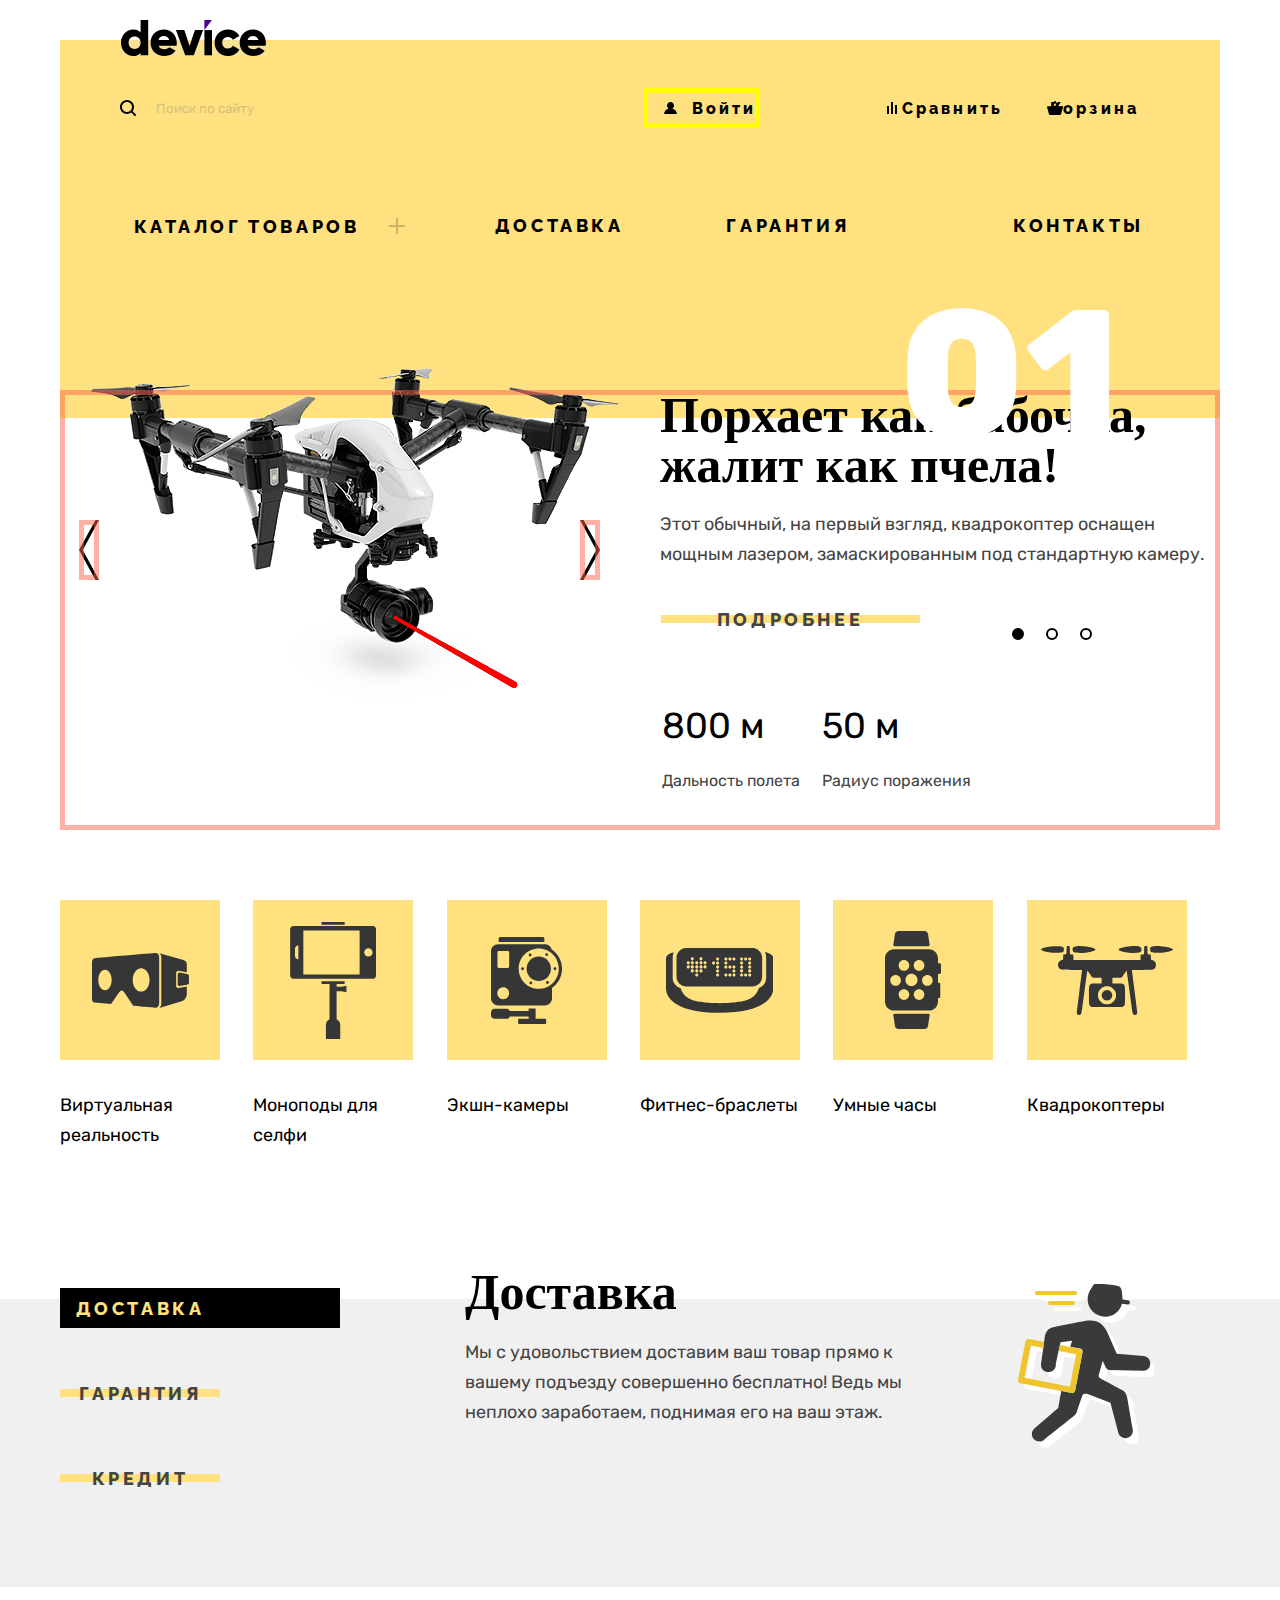
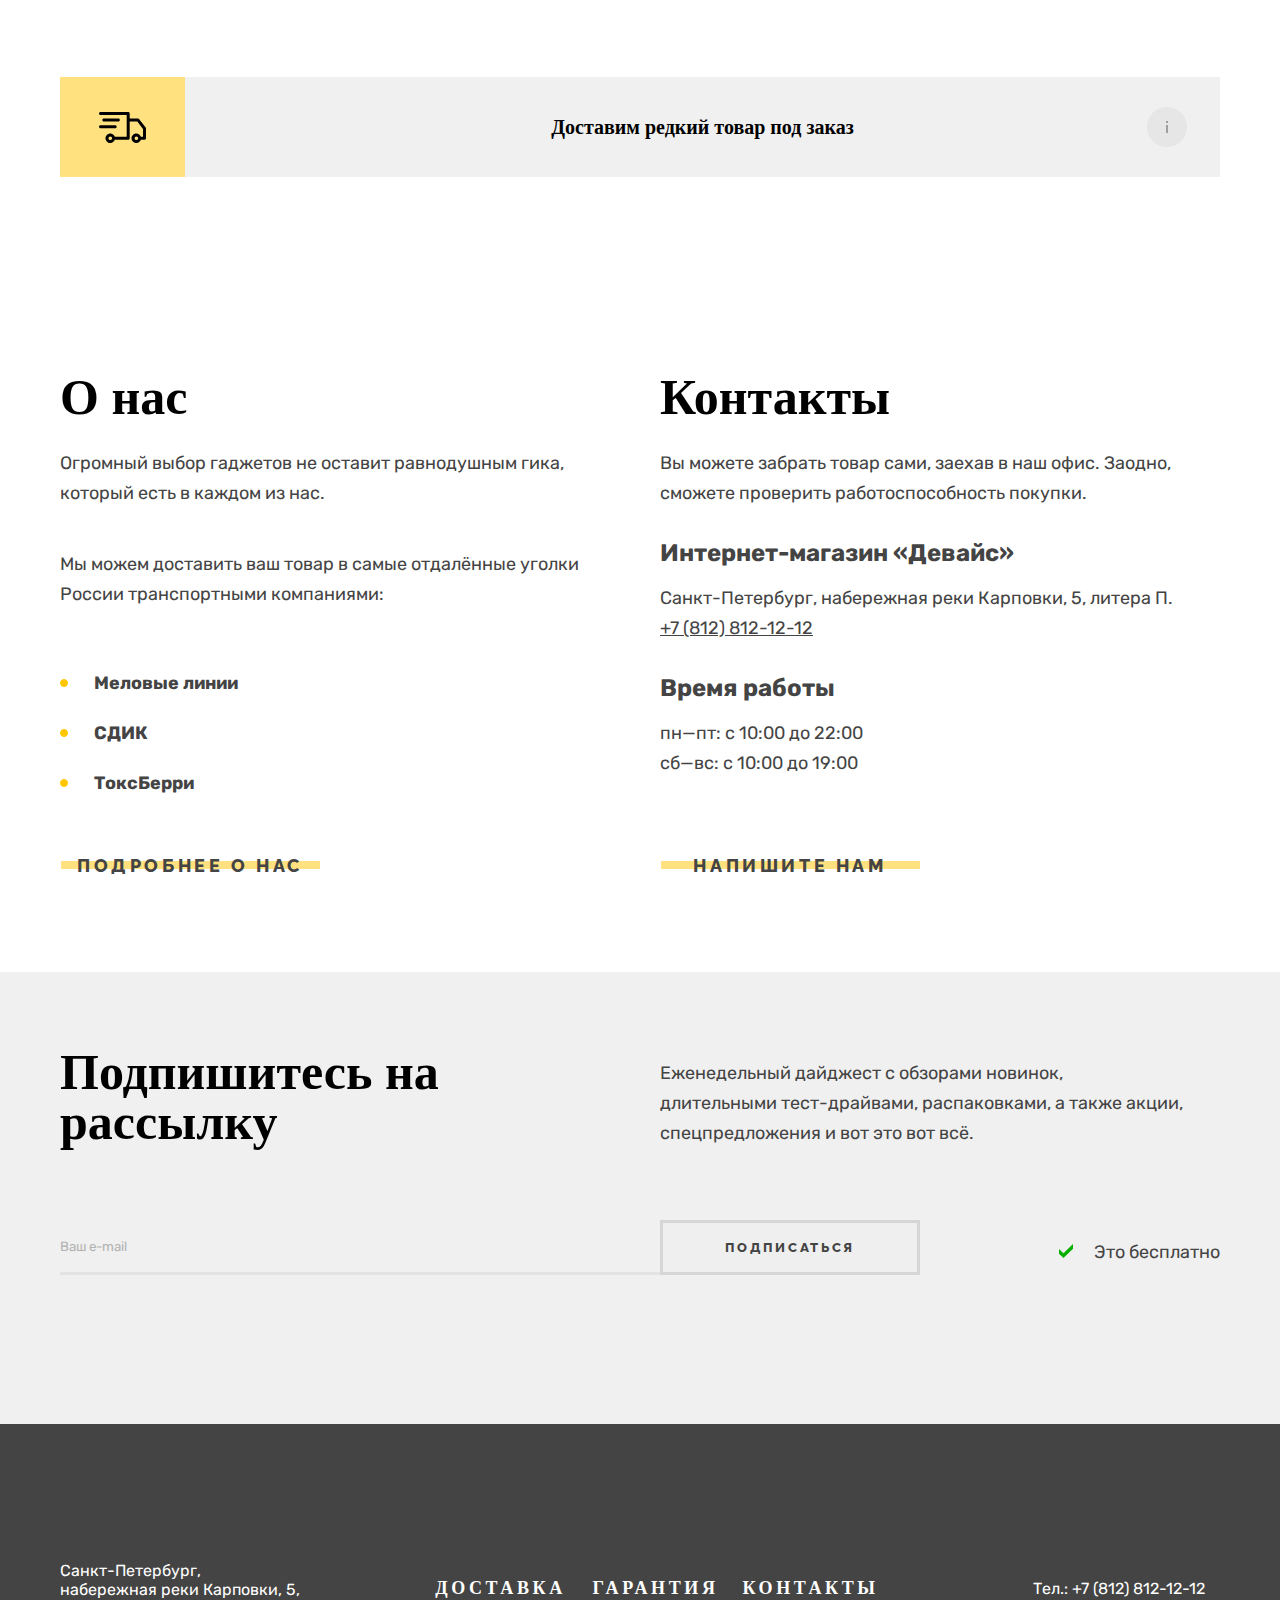
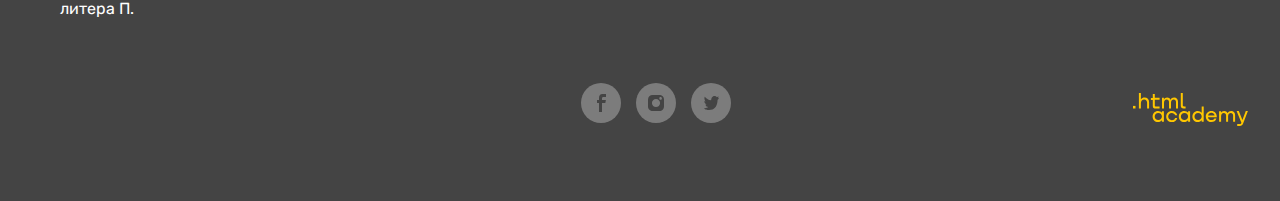
==== commit 82481b2b: "logo" ====
--- a/index.html
+++ b/index.html
@@ -8,7 +8,7 @@
   <body>
     <header class="page-header">
       <div class="page-wrapper page-header-wrapper">
-      <a class="navigation-logo visually-hidden" href="index.html">
+      <a class="navigation-logo" href="index.html">
         <img class="page-header-logo" src="img/main-logo.svg" alt="Логотип интернет-магазина «Девайс»" width="145" height="36">
       </a>
       <ul class="navigation-list navigation-user">
--- a/css/styles.css
+++ b/css/styles.css
@@ -195,6 +195,12 @@
   margin-top: 40px;
   background-color: #FFE17F;
   color: #000;
+}
+
+.navigation-logo{
+background-image: linear-gradient(180deg,#fff 20px,#f7e296 20px);
+margin-top: -20px;
+margin-left: 61px;
 }
 
 .navigation-logo{
